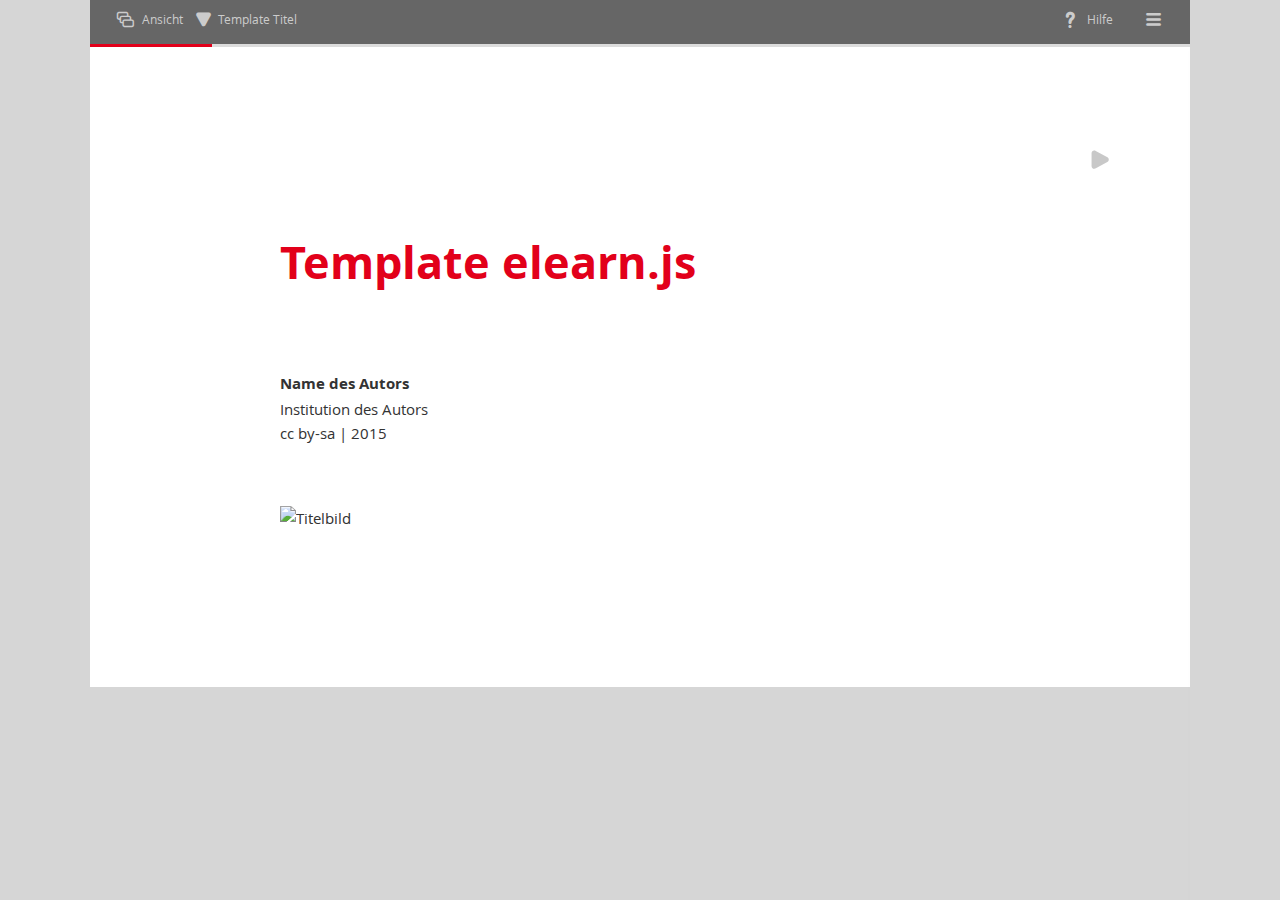
==== Template/index.html @ 365f7044 "ADD: persoenliche Notizen angefangen zu implementieren. TODOS" ====
<!DOCTYPE html>
<html>
	<head>
		<meta http-equiv="content-type" content="text/html; charset=utf-8">
		<meta name="keywords" content="Key, Words">
		<meta name="description" content="Hier Beschreibung einfügen">
		<meta name="author" content="Name Autor">
		<meta name="viewport" content="width=device-width, initial-scale=1.0, user-scalable=no">

		<link rel="stylesheet" type="text/css" href="assets/css/elearn.css">
		<link rel="stylesheet" type="text/css" href="assets/css/quiz.css">
		<link rel="stylesheet" type="text/css" href="assets/css/elearnvideo.css">

		<script type="text/javascript" src="assets/js/min.js"></script> <!-- von UHH verwendetes JQuery -->
		<script type="text/javascript" src="assets/js/elearn.js"></script> <!-- eLearn.js -->
		<script type="text/javascript" src="assets/js/quiz.js"></script> <!-- Quiz Script -->
		<script type="text/javascript" src="assets/js/elearnvideo.js"></script> <!-- Video Script -->

		<script>
		    window.onload = function() {

                // Erweiterungen hier einfügen

                // Ende der Erweiterungen

                /* Mögliche Erweiterungen

                Alle nachfolgenden Erweiterungen sind 'auskommentiert'.
                Das bedeutet, sie haben keine Funktion solange sie innerhalb
                des /* ... * / Blocks sind. (Abschluss ohne Leerzeichen zwischen * und /)
                Möchte man also etwas einbauen/nutzen, muss die jeilige Zeile
                außerhalb des Kommentarblocks stehen.
                Jeder Befehl endet mit einem ';'. Alles hinter den // ist
                ein weiterer erklärender Kommentar.


                eLearnJS.toggleAllSections(); // Zeigt alle Sections an
                eLearnJS.setNavigationTitle("Überschrift"); // Die Überschrift, wenn alle Sections sichtbar sind

                // Folgendes fügt einen zusätzlichen Knopf in der Navigationsleiste ein
                // Eine beispielhafte Verwendung ist in quiz-types.html zu finden.
                // Auf die quiz-types.html wird auch hier in der section "Quiz" verwiesen.
                eLearnJS.setBackButtonEnabled(true); // Zurück button im Header aktivieren
                eLearnJS.setBackButtonText("Übersicht"); // "Übersicht" als Text, statt "Zurück" für den Button

                // Beispiele für BackPages (Was geöffnet wird beim Back button):
                // Der erste Parameter entspricht dem jeweiligen Ziel
                // der zweite Parameter gibt die Art des Ziels an.
                // Bei "index" wird der erste Parameter als Index einer
                // Section erkannt. "name" wäre der Name einer Section.
                // "link" funktioniert wie ein href link eines <a>
                eLearnJS.setBackPage(2, "index"); // Die 3. section
                eLearnJS.setBackPage("Inhaltsverzeichnis", "name"); // Die section mit name="Inhaltsverzeichnis"
                eLearnJS.setBackPage("../", "link"); // Im Pfad einen Schritt zurück
                eLearnJS.setBackPage("http://google.de", "link"); // Google wird geöffnet

                eLearnJS.generalDirectionButtonsEnabled(false); // keine Nav. Buttons
                eLearnJS.setKeyNavigationEnabled(false); // keine Tastaturnavigation
                eLearnJS.generalProgressbarEnabled(false); // keine Fortschrittsleiste
                */
            }
        </script>

		<title>elearn.js Template</title>
	</head>
	<body>
	    <!-- #wrap muss bleiben, sonst funktioniert eLearn.js nicht -->
		<div id="wrap">
            <!-- Page Info -->
            <div class="lb-wrap" id="info">
                <div class="lightbox">
                    <div class="info-wrapper">
				        <!--Der inhalt der Info-Box kann frei mit html-Inhalt gefüllt werden. -->
			         	<h4>elearn.js Template</h4>
				        <p>
				            Prof. Dr. Name des Autors<br>
				            Universität Hamburg
				        <p>
				    </div>
			    </div>
            </div>

			<div class="page">

				<!--Hier den Markdown-Export einfügen-->

                <section name="Template Titel" class="hide-in-overview">
					<h1>Template elearn.js</h1>
					<p><strong>Name des Autors</strong><br>
					Institution des Autors<br>
					cc by-sa | 2015</p>
					<p><img src="assets/img/illu-concept.png" alt="Titelbild"></p>
				</section>

			    <section name="Inhaltsverzeichnis" class="hide-in-overview">
			        <h2>Inhaltsverzeichnis</h2>
					<!-- Zusatz class="kachel" ändert die Darstellung -->
                    <!-- Zusatz class="hide-read" verhindert die Anzeige gelesener Sections -->
			        <div id="content-overview" class="kachel">
			            <!--
			                Hier wird automatisch ein Inhaltsverzeichnis
			                eingefügt, wenn das div#content-overview vorhanden
			                ist.
			            -->
			        </div>
			    </section>

				<section name="Textebenen" desc="Beispielbeschreibung für einen kleinen Textblock. Sollte nicht zu lang sein.">
					<h2>Überschrift 2. Ordnung</h2>
					<blockquote>
						<p>Dies ist nur eine Template-Datei. Eine Erklärung und Dokumentation finden Sie im <a href="http://www.uni-hamburg.de">Whitepaper „Digitale Skripte“</a>.</p>
					</blockquote>
					<p>Lorem ipsum dolor sit amet, consetetur sadipscing elitr, sed diam nonumy eirmod tempor invidunt ut labore et dolore magna aliquyam erat, sed diam voluptua. At vero eos et accusam et justo duo dolores et ea rebum. Stet clita kasd gubergren, no sea takimata sanctus est Lorem ipsum dolor sit amet.</p>
					<h3>Überschrift dritter Ordung</h3>
					<p>Duis autem vel eum iriure dolor in hendrerit in vulputate velit esse molestie consequat, vel illum dolore eu feugiat nulla facilisis at vero eros et accumsan et iusto odio dignissim qui blandit praesent luptatum zzril delenit augue duis dolore te feugait nulla facilisi. Lorem ipsum dolor sit amet, consectetuer adipiscing elit, sed diam nonummy nibh euismod tincidunt ut laoreet dolore magna aliquam erat volutpat.</p>
					<h4>Und hier ist die vierte Ordnung</h4>
					<p>Lorem ipsum dolor sit amet, consetetur sadipscing elitr, sed diam nonumy eirmod tempor invidunt ut labore et dolore magna aliquyam erat, sed diam voluptua. At vero eos et accusam et justo duo dolores et ea rebum. Stet clita kasd gubergren, no sea takimata sanctus est Lorem ipsum dolor sit amet. Lorem ipsum dolor sit amet, consetetur sadipscing elitr, sed diam nonumy eirmod tempor invidunt ut labore et dolore magna aliquyam erat, sed diam voluptua. At vero eos et accusam et justo duo dolores et ea rebum. Stet clita kasd gubergren, no sea takimata sanctus est Lorem ipsum dolor sit amet.</p>
					<h5>Wenn man noch eine fünfte Ebene braucht</h5>
					<p>At vero eos et accusamus et iusto odio dignissimos ducimus qui blanditiis praesentium voluptatum deleniti atque corrupti quos dolores et quas molestias excepturi sint occaecati cupiditate non provident, similique sunt in culpa qui officia deserunt mollitia animi, id est laborum et dolorum fuga. Et harum quidem rerum facilis est et expedita distinctio.</p>

				</section><section name="Abbildungen">
					<h3>Bilder</h3>
					<p>Bilder können als einzelne Abbildungen oder als Galerien eingebunden werden. Für die Galerien wird das elearn.js benötigt. es bietet verschiedene Varianten. Das erste Beispiel zeigt eine Slideshow mit Vorschau und Loop-Funktion.</p>
					<div class="slider preview-nav loop" style="max-height: 500px">
						<ul class="img-gallery" id="x">
							<li><img src="assets/img/md-illu_1.png" alt="md-produktion" /><p>Markdown ist kinderleicht zu erlernen.</p></li>
							<li><img src="assets/img/md-illu_2.png" alt="Components" /><p>Zusammenspiel der Komponenten bei der Produktion von digitalen Skripten mit Markdown.</p>"</li>
							<li><img src="assets/img/md-illu_3.png" alt="Future" /><p>Die Zukunft von Markdown als Autorensprache.</p></li>
							<li><img src="assets/img/md-illu_4.png" alt="Media" /><p>Markdown kann viele verschiedene Medientypen in Html einfügen.</p></li>
							<li><img src="assets/img/md-illu_5.png" alt="Hello" /><p>Versuche auch mal, ein Markdown-Dokument zu erstellen. Ist gar nicht schwer!</p></li>
						</ul>
					</div>
					<p>Die Galerie kann mit oder ohne Vorschaubilder sowie mit oder ohne Loop genutzt werden. Hierzu existieren verschiedene Klassen, die dem Slider zugeordnet werden können. Das sieht folgendermaßen aus:</p>
					<ul>
						<li><code>&lt;div class=&quot;slider&quot;&gt;</code> ist ohne Vorschau und ohne Loop</li>
						<li><code>&lt;div class=&quot;slider preview-nav&quot;&gt;</code> ist mit Vorschaubildern und ohne Loop</li>
						<li><code>&lt;div class=&quot;slider preview-nav loop&quot;&gt;</code> ist mit Vorschaubildern und mit Loop</li>
					</ul>
					<p>Die Höhe der Gaalerie kann vorgegeben werden, damit der Content unter der Galerie nicht springt. Dies geht in Abhängigkeit des größten Bildes oder einer vorgegebenen maximalen Höhe. Dies wird durch die Klasse des umschließenden <code>ul</code>-Elements definiert.</p>
					<ul>
						<li><code>&lt;ul class=&quot;img-gallery&quot;&gt;</code> ist eine Galerie mit unterschiedlicher Bilderhöhe.</li>
						<li><code>&lt;ul class=&quot;img-gallery fixed-size&quot;&gt;</code> ist eine Galerie mit der Höhe des größten Bildes.</li>
						<li><code>&lt;ul class=&quot;img-gallery fixed-size&quot; style=&quot;max-height: 400px&quot;&gt;</code> ist eine Galerie mit der Höhe von 400px.</li>
					</ul>

				</section><section name="Medien">
					<h3>Medieneinbindung</h3>
					<p>Hier sollen vor allem Video und Audio-Einbindung demonstriert werden. At vero eos et accusamus et iusto odio dignissimos ducimus qui blanditiis praesentium voluptatum deleniti atque corrupti quos dolores et quas molestias excepturi sint occaecati cupiditate non provident, similique sunt in culpa qui officia deserunt mollitia animi, id est laborum et dolorum fuga. Et harum quidem rerum facilis est et expedita distinctio.</p>
					<h4>Videos als Asset</h4>
					<p>Hier wird ein Video eingebunden, welches sich direkt im Asset-Ordner des Skrips befindet. Diese Lösung ist nur für relativ kurze Videos empfehlenswert (max. fünf Minuten).
					Zusätzlich enthält das Video Anmerkungen, die unter dem Video angezeigt werden. Diese sind durch die Erweiterung video.js möglich.</p>

					<!-- Nachfolgendes Video mit Kommentaren nur mit dem video.js und zugehörigem video.css möglich -->
					<!-- Nutzer können selbst Notizen (Text) hinterlegen. Diese werden der Video-Src zugeordnet. Ändert man diese
						Sind die persönlichen Notizen zu dem Video weg (werden gelöscht wenn passendes Video nicht gefunden). -->
					<video preload="auto" controls="controls" class="allow_user_notes">
							<source src="assets/img/beispiel-video.mp4" type="video/mp4"></source>
							<source src="assets/img/beispiel-video.webm" type="video/webm"></source>
							Dein Browser unterstützt kein HTML5-Video. Um dir das Video dennoch ansehen zu können,
							folge einfach diesem <a href="assets/img/beispiel-video.mp4">Link</a>.
					</video>
					<div class="video_notes timestamps">
						<h4>Videoannotationen</h4>
						<div class="video_note" timefrom="0m01s" timeto="0m5s">
							Hier werden zusätzliche Informationen zu dem Videoabschnitt eingeblendet. Es scheint, als nehmen wir den nächsten Schritt.
							<img src="assets/img/md-illu_3.png" alt="future of md">
						</div>
						<div class="video_note" timefrom="0m14s">
							Das war 's eigentlich auch schon damit.
						</div>
						<div class="video_note" timefrom="0m5s" timeto="0m14s">
							Hallo! Hier nur ein kurzes Beispielvideo, um zu zeigen,
							wie man mit einem HTML-Video-Tag ein Video in ein Markdown
							Dokument einbinden kann.
						</div>
					</div>
					<h4>Videos von einem Streaming Server</h4>
					<p>Hier ist ein Video von eineme Streamin-Server als iFrame eingebunden.</p>
					<p>
						<video controls><source src='https://fms1.rrz.uni-hamburg.de/abo/00.000_MichaelHeinecke_2016-09-06_17-56.mp4' type='video/mp4'>Your browser does not support the video tag.</video>
					</p>
					<h4>Audio-Files</h4>
					<p>Da Audio-Dateien als mp3s in der Regel nicht so groß sind, dass ein Streaming-Server benötigt wird, können diese aus dem Assets-Ordner progressiv als Download eingebunden wrden. Hier ein Beispiel:</p>
					<audio preload="auto" controls="controls">
							<source src="assets/img/beispiel-audio.mp3" type="audio/mpeg"></source>
							Dein Browser unterstützt kein HTML5-Audio. Um dir das Audio-File dennoch anhören zu können, folge einfach diesem <a href="img/beispiel-audio.mp3">Link</a>.
					</audio>

				</section><section name="Mathematische Formeln">
					<h3>Mathematische Formeln</h3>
					<p>Ut wisi enim ad minim veniam, quis nostrud exerci tation ullamcorper suscipit lobortis nisl ut aliquip ex ea commodo consequat. Duis autem vel eum iriure dolor in hendrerit in vulputate velit esse molestie consequat, vel illum dolore eu feugiat nulla facilisis at vero eros et accumsan et iusto odio dignissim qui blandit praesent luptatum zzril delenit augue duis dolore te feugait nulla facilisi.</p>
					<h4>Formeldarstellung via MathJax</h4>
					<p>Nam liber tempor cum soluta nobis eleifend option congue nihil imperdiet doming id quod mazim placerat facer possim assum.</p>
					<p>\(M = \begin{bmatrix}
 						\frac{5}{6} &amp; \frac{1}{6} &amp; 0           \\[0.3em]
 						\frac{5}{6} &amp; 0           &amp; \frac{1}{6} \\[0.3em]
 						0           &amp; \frac{5}{6} &amp; \frac{1}{6}
					\end{bmatrix}
					\)</p>
					<p>Duis autem vel eum iriure dolor in hendrerit in vulputate velit esse molestie consequat, vel illum dolore eu feugiat nulla facilisis.   </p>
					<p>\(P\left(A=2\middle|\frac{A^2}{B}&gt;4\right)\)</p>
					<p>At vero eos et accusam et justo duo dolores et ea rebum. Stet clita kasd gubergren, no sea takimata sanctus est Lorem ipsum dolor sit amet. Lorem ipsum dolor sit amet, consetetur</p>

				</section><section name="Textblöcke">

					<h3>Textblöcke</h3>

					<h4>Informationen per Mouseover/Klick</h4>

					Bei solchen Blöcken werden zusätzliche
					<div class="hover-info">
						Informationen
						<div>Zusätzliche Informationen sind in den meisten Fällen
						Texte. Es könnten theoretisch aber auch Bilder eingefügt
						werden.
						</div>
					</div>
					angezeigt, wenn man mit der Maus hinüber geht oder bei Touch-Geräten
					darauf klickt. Dazu wird in einem <b>div.hover-info</b>
					zunächst der markierte Bereich angegeben. In einem zusätzlichen
					<b>div</b> direkt dahinter können darauf hin die weiterführenden
					Informationen angezeigt werden.

					<h4>Ausklappbare Bereiche</h4>

					<p>Der folgende Block ist mit einem Knopf aus- und einklappbar.</p>

					<div class="hideable" name="Übersetzung" show="Zeige" hide="Verberge">
						Hier steht ein Beispieltext.
					</div>

					<p>
						Das entscheidende hierbei sind die Attribute.<br>
						Dabei wird dem ganzen ein <b>name</b> gegeben, der in
						dem Knopf immer eingesetzt wird. Zustäzlich werden
						die Wörter für <b>show</b> und <b>hide</b> angegeben.
						So kann man hier auch bspw. andere Sprachen verwenden.
					</p>


					<h4>Multiboxes</h4>

					<p>
						Der folgende Block besteht aus mehreren Boxen, zwischen
						denen man wählen kann.
					</p>

					<div class="tabbed-box">
						<div class="tab" name="Deutsch">
							Dieser Block wird unter dem deutschen Tab angezeigt.
						</div>

						<div class="tab" name="English">
							This block will be visible when english is selected.
						</div>
					</div>

					<p>
						Hier wird ein umschließendes <b>div.tabbed-box</b> erstellt.
						Innerhalb dieses Blocks können dann beliebig viele
						<b>div.tab</b> erstellt werden, die jeweils einen <b>name</b>
						haben unter dem der Tab ausgewählt werden kann.
						Innerhalb eines jeden <b>div.tab</b> kann dann alles
						beliebig verändert werden.
					</p>

				</section><section name="Quiz">
					<!-- Nachfolgende Quiz-Elemente sind nur mit dem quiz.js und zugehörigem quiz.css möglich -->
					<h3>Quizfragen</h3>
					<p>Auf dieser Seite sind einige Quiz-Fragen Beispielhaft dargestellt.</p>
					<div class="question">
						<h4>Auf welcher Technologie basieren die digitalen Skripte? </h4> <!-- Fragentext -->
						<div class="answers">
							<label>Lösung: <input type="text" name="q"></label>
						</div>
						<div class="feedback correct">
							Deine Antwort ist richtig.
						</div>
						<div class="feedback incorrect">
							Leider nein, schaue Dir doch nochmal die Dokumentation an.
						</div>
							<a class="ans">4c4ad5fca2e7a3f74dbb1ced00381aa4</a>
							<a class="ans">2182a74bab7188d959e795d9301e87ff</a>
							<a class="ans">590fc197fe73db0aa2ec03687a372eea</a>
							<a class="ans">686155af75a60a0f6e9d80c1f7edd3e9</a>
							<a class="ans">fc35fdc70d5fc69d269883a822c7a53e</a>
							<a class="ans">65e232ed43477b2f5cb4413023548fce</a>
							<a class="ans">644e5bfeb12517406338d351c4375248</a>
					</div>
					<div class="question">
						<h4>Welche Unterordner werden in der Dateistruktur von digitalen Skripten erwartet?</h4>
						<div class="answers">
							<label><input type="checkbox" name="q" value="Frage2-1">assets</label>
							<label><input type="checkbox" name="q" value="Frage2-2">movies</label>
							<label><input type="checkbox" name="q" value="Frage2-3">img</label>
							<label><input type="checkbox" name="q" value="Frage2-4">css</label>
							<label><input type="checkbox" name="q" value="Frage2-5">lang</label>
						</div>
						<div class="feedback correct">
							Genau, diese Ordner werden auf jeden Fall benötigt. Sogar noch ein paar mehr.
						</div>
						<div class="feedback incorrect">
							Deine Antwort ist leider nicht ganz richtig. Entweder fehlt ein Ordner, oder du hast einen ausgewählt, der nicht benötigt wird.
						</div>
							<a class="ans">b5ceb729a1b347aa357790e1588c88b3</a>
							<a class="ans">1fd302a9c89fc92eead418857a7e5a07</a>
							<a class="ans">4fc364339b2127eb81c13ab986a27085</a>
					</div>
					<p>
                        Es existieren auch noch andere Fragetypen, diese sind in der Dokumentation vom quiz.js beschrieben.
                        Beispiele sind hier zu finden: <a href="../Extensions/quiz.js/index.html">Link</a>.
                    </p>

				</section><section name="Literatur">
					<h3>Literatur</h3>
					<div class="lit">
						<p>Adapt learning community. (o. J.). Abgerufen 11. September 2015, von <a href="https://community.adaptlearning.org">https://community.adaptlearning.org</a></p>
						<p>H5P – Create, share and reuse interactive HTML5 content in your browser. (o. J.). Abgerufen 11. September 2015, von <a href="https://h5p.org">https://h5p.org</a></p>
						<p>The Ultimate List of HTML5 eLearning Authoring Tools. (o. J.). Abgerufen von <a href="http://elearningindustry.com/the-ultimate-list-of-html5-elearning-authoring-tools">http://elearningindustry.com/the-ultimate-list-of-html5-elearning-authoring-tools</a></p>
						<p>Wenz, C. (2014). JavaScript: das umfassende Handbuch  (11. Aufl). Bonn: Galileo Press.</p>
						<p>Zillgens, C. (2013). Responsive Webdesign: reaktionsfähige Websites gestalten und umsetzen. München: Hanser.</p>
					</div>
            	</section>

            	<!--Ende des Einfüge-Bereichs-->

            	<!--MathJax-Einbindung für die Formeldarstellung-->
							<script type="text/x-mathjax-config">
		  					MathJax.Hub.Config({
		    				extensions: ["tex2jax.js"],
		    				jax: ["input/TeX", "output/HTML-CSS"],
		    				tex2jax: {
		      				inlineMath: [ ['$','$'], ["\\(","\\)"] ],
		      				displayMath: [ ['$$','$$'], ["\\[","\\]"] ],
		      				processEscapes: true
		    				},
		    				"HTML-CSS": { availableFonts: ["TeX"] }
		  				});
							</script>

	            <script type="text/javascript" src="https://cdn.mathjax.org/mathjax/latest/MathJax.js"></script>
            </div>
		</div>
	</body>
</html>
---- Template/assets/css/elearn.css ----
﻿/*
* CSS for eLearn.js
* Created by Michael Heinecke
* Improved by Arne Westphal
* eLearning-office MIN, Universität Hamburg
* v0.9.8 17/02/03 cc-by-sa
*/


/*Einbindung der benötigtren Schriften*/

@font-face {
    font-family: 'eLearn-Icons';
    font-style: normal;
    font-weight: normal;
    src: url('../font/eLearn-Icons.woff') format('woff');
}

@font-face {
    font-family: 'Open Sans';
    font-style: normal;
    font-weight: 400;
    src: url('../font/OpenSans-Regular-webfont.woff') format('woff');
}
@font-face {
    font-family: 'Open Sans';
    font-style: normal;
    font-weight: 700;
    src: url('../font/OpenSans-Bold-webfont.woff') format('woff');
}
@font-face {
    font-family: 'Open Sans';
    font-style: italic;
    font-weight: 400;
    src: url('../font/OpenSans-Italic-webfont.woff') format('woff');
}

/*Seitenaufbau*/

body {
    font-family: Open Sans, sans-serif;
    line-height:164%;
    background-color: rgb(214,214,214);
    font-size:93.75%;
    margin:0;
    margin:auto;
}

iframe, video {
    max-width: 100%;
}

.notransition {
    -webkit-transition: none !important;
    -moz-transition: none !important;
    -o-transition: none !important;
    transition: none !important;
}

#wrap {
    min-height:100%;
    vertical-align:center;
    max-width: 1100px;
    margin:0em auto 0em auto;
}

#navigation {
    position:fixed;
    vertical-align:center;
    width:1100px;
    max-width: 100%;
    margin:0em auto 0em auto;
    text-align:left;
    font-size:0.8em;
    color:rgb(204,204,204);
    z-index: 5;
}

#nav-bar {
    z-index:5;
    padding-top:0.6em;
    padding-bottom:0.6em;
    background-color:rgb(102,102,102);
    height: auto;
}

#nav-bar .btn {
    padding: 5px;
    margin-top: -5px;
}

#btnBack,#btnAll,#btnExpSym,#btnMenu, #btnHelpSym {
    color: rgb(204,204,204);
    font-size: 180%;
    display: inline-block;
}

#btnBackCon {
    display: none;
}

.back-enabled #btnBackCon {
    float: left;
    display: inline-block;
    overflow-y: auto;
    margin-left: 20px;
}

.back-enabled #btnBack {
    float: left;
    width: 22px;
    display:inline-block;
}

.back-enabled #btnBackText {
    margin-left: 5px;
    float: left;
}

#btnAllCon {
    float: left;
    display: inline-block;
    overflow-y: auto;
    margin-left: 20px;
}

.back-enabled #btnAllCon {
    margin-left: 0;
}

#btnAll {
    float: left;
    width: 22px;
    display:inline-block;
}

#btnAllText {
    margin-left: 5px;
    float: left;
}

#btnExp {
    position: relative;
    width: calc(100% - 100px - 142px - 5px);
    overflow:hidden;
    white-space:nowrap;
}

.back-enabled #btnExp {
    width: calc(100% - 200px - 142px - 5px);
}

#btnExp:before {
    content: " ";
    height: 100%;
    width: 10px;
    position: absolute;
    right: 0;
    background: -webkit-linear-gradient(right, #666666, rgba(102, 102, 102, 0)); /* For Safari 5.1 to 6.0 */
    background: -o-linear-gradient(right, #666666, rgba(102, 102, 102, 0)); /* For Opera 11.1 to 12.0 */
    background: -moz-linear-gradient(right, #666666, rgba(102, 102, 102, 0)); /* For Firefox 3.6 to 15 */
    background: linear-gradient(to left, #666666, rgba(102, 102, 102, 0)); /* Standard syntax */
}

#btnExpSym {
    position: absolute;
    left: 5px;
    width: 22px;
    display: inline-block;
}

#nav-title {
    margin-left: 25px;
    float:left;
}

#btnHelp {
    float: right;
    display: inline-block;
    overflow-y: auto;
    margin-right: 20px;
}

#btnHelpSym {
    float: left;
    width: 22px;
    display:inline-block;
}

#btnHelpText {
    margin-left: 5px;
    float: left;
}

#btnExp {
    float: left;
}

#btnMenu {
    margin-right:20px;
    width: 22px;
    float: right;
}

#btnBackCon:hover *, #btnAllCon:hover *, #btnExp:hover *, #btnMenu:hover,
#btnHelp:hover * {
    text-decoration: none;
    color: #fff;
}

.page {
    padding: 50px 17.272727% 96px 17.272727%;
    margin:0;
    background-color: #fff;
}

/*Absatzformate*/

p {
    color:rgb(51,51,51);
}
h1 {
    padding:3.5em 0em 1.2em 0em;
    font-size: 3em;
    font-weight: 700;
    line-height:110%;
    color:#e2001a;
}
h2 {
    padding:3.6em 0em 2.8em 0em;
    font-size:2em;
    line-height:130%;
    font-weight: 700;
    color:rgb(51,51,51);
}
h3 {
    font-size:1.6em;
    margin: 1.65em 0em 1.2em 0em;
}
h4 {
    font-size:1.4em;
    margin: 1.4em 0em 1.2em 0em;
    font-style:italic;
    font-weight:600;
}

h5 {
    font-size:1em;
    margin: 0em;
    font-weight:600;
}

img, audio{
    max-width:100%;
    margin:3em 0px 3em 0px;
}

.abbildung {
    margin: -3em 2em 3em 2em;
    font-size:0.8em;
    display:block;
}

hr {
    color:#b4b4b4;
    background-color:#b4b4b4;
}
blockquote {
    font-style:italic;
    color:#888;
    border-left:12px solid #888;
    padding-left:20px;
    line-height:130%;
    margin:2.6em 2em 2.2em 2em;
}

.lit {
    margin:1em;
    text-indent:-1em;
}

pre {
    background-color: #eee;
    padding:1.8em;
    overflow:auto;
    width:95%;
}

table {
    border-collapse: collapse;
    max-width: 100%;
}

table th {
    background-color: #b4b4b4;
    text-align:left;
    padding:0.4em;
}

table td{
    border-bottom:1px solid #b4b4b4;
    border-collapse: collapse;
    padding:0.4em;
}

a:link {
    color: #e2001a;
    text-decoration:none;
}
a:visited {
    color: #e2001a;
    text-decoration:none;
}

a:hover {
    text-decoration: underline;
}
a:active {
    text-decoration: underline;
}

/* --------------------------------------- CONTENT OVERVIEW ------------------------------------- */

#content-overview p {
    display: none;
}

#content-overview span {
    color: #e2001a;
    cursor: pointer;
}

#content-overview span:hover {
    text-decoration: underline;
}

.kachel ul {
  padding: 0;
  margin: 0;
  list-style: none;

  display: -webkit-box;
  display: -moz-box;
  display: -ms-flexbox;
  display: -webkit-flex;
  display: flex;

  flex-flow: row wrap;
  -webkit-flex-flow: row wrap;
  justify-content: flex-start;
}

.kachel ul li {
    position: relative;
    background: #e7e7e7;
    min-width: 150px;
    margin: 5px 5px;
    padding-bottom: 3px;
    text-align: left;
    font-weight: bold;
    cursor: pointer;
    word-wrap: break-word;
    flex-shrink: 0;
    flex-grow: 1;
}

.kachel ul li ul li {
    padding: 2px;
    border: 1px solid #cecece;
}

/*
.kachel ul li ul li ul li {
    border: #cecece;
}
*/

.kachel ul li > span, .kachel ul li > p {
    max-width: 150px;
}

.kachel ul li.wide > * {
    max-width: none;
}

.kachel .sectionRead {
    position: absolute;
    top: 0;
    right: 0;
    width: 30px;
    height: 30px;
}

.kachel .sectionRead.read .img {
    position: absolute;
    top: 3px;
    right: 3px;
    width: 12px;
    height: 12px;
    background: url('../img/haken.svg');
    background-size: 100% 100%;
}

.kachel .sectionRead:before{
    position: absolute;
    content: '';
    top: 0;
    right: 0;
    height: 0px;
    width: 0px;
    border: 15px solid transparent;
    border-top-color: #3c4c60;
    border-right-color: #3c4c60;
}

.kachel span.title {
    color: #666 !important;
    padding: 10px 35px 10px 20px;
    display: inline-block;
}

.kachel span.title:hover {
    text-decoration: none !important;
}

.kachel p {
    display: block !important;
    color: #666;
    font-weight: normal;
    text-align: left;
    line-height: 120%;
    font-size: 90%;
    margin: 0;
    padding: 10px 20px 15px;
}

.kachel ul li:hover {
    padding-bottom: 0;
    border-bottom: 3px solid #e2501a;
}



/* ------------------------------------------ TOOLTIPS ------------------------------------------ */

.tooltip {
    display: none;
    background: #dcdcdc;
    padding: 20px 15px 0;
    margin: 5px;
    min-width: 100px;
    min-height: 25px;
    left: calc((100% - 1100px) / 2);
    z-index: 100;
}

.tooltip.right {
    left: auto;
    right: calc((100% - 1100px) / 2);
}

.tooltip #cancel {
    position: relative;
    display: inline-block;
    top: -15px;
    right: -5px;
    margin: 0 0 0 20px;
    float: right;
    font-size: 22px;
    cursor: pointer;
}

.tooltip #next {
    padding: 10px 15px;
    width: auto;
    float: right;
    margin-right: -15px;
    margin-top: 15px;
    background: #444;
    color: #fff;
    border: 0;
}

.tooltip #next:hover {
    background: #666;
}

.tooltip.fixed {
    position: fixed;
}

.tooltip:after {
    bottom: 100%;
    left: 25px;
    border: solid transparent;
    content: " ";
    height: 0;
    width: 0;
    position: absolute;
    pointer-events: none;
    border-color: transparent transparent #dcdcdc;
    border-width: 10px;
    margin-left: -10px;
    margin-right: -10px;
}

.tooltip.right:after {
    left: auto;
    right: 25px;
}

/* --------------------------- Exakte Tooltips -------------------------------------- */

#tooltipArrowRight {
    position: fixed;
    top: 13em;
    right: calc((100% - 1100px) / 2 + 66px);
    margin: 0;
}

#tooltipArrowLeft {
    position: fixed;
    top: 13em;
    left: calc((100% - 1100px) / 2 + 66px);
    margin: 0;
}


/* ------------------------------------------ HIDEABLES ------------------------------------------ */

.hideable-container {
    margin: 1em 0px 1em;
    overflow: auto;
    width: 95%;
}

.hideable-container .hideable {
    margin-top: 5px;
    background-color: #eee;
    padding: 1.8em;
}


/* ------------------------------------------ TABBED BOXES ------------------------------------------ */

.tabs .tab-select {
    display: inline-block;
    padding: 5px 8px;
    color: #888;
    cursor: pointer;
    background-color: #eee;
    border-right: 1px solid #dcdcdc;
}

.tabs .tab-select:last-child {
    border-right: none;
}

.tabs .tab-select.act {
    background-color: #dcdcdc;
}

.tabbed-box {
    background-color: #dcdcdc;
    padding: 1.8em;
}

/* ------------------------------------------ THOVER INFO ------------------------------------------ */

.hover-info,
.hover-info .title,
.hover-info > div:last-child {
    display: inline;
}

.hover-info .title {
    background: #888;
    color: #fff;
    padding: 0 3px;
    cursor: pointer;
}

.hover-info .hover-info-block {
    position: absolute;
    background: #888;
    color: #fff;
    padding: 5px;
}

.hover-info .title .icon-info {
    margin-left: -5px;
    margin-right: -5px;
}

.hover-info > div:last-child:before {
    content: "(";
}

.hover-info > div:last-child:after {
    content: ")";
}

.hover-info div.hide {
    display: none;
}

.hover-info > div.hover-info-block:before,
.hover-info > div.hover-info-block:after {
    content: none;
}


/* ------------------------------------ Anderes ------------------------------------ */

.navbar {
    position:relative;
    text-align: left;
    margin-top:12px;
    margin-bottom:5px;
    background-color: rgb(240,240,240);
}

.section-overview {
    overflow-y: auto;
    display:none;
    position: fixed;
    width:1100px;
    max-width: 100%;
    height: 100%;
    background: rgba(0,0,0,0.5);
    z-index: 10;
}

.section-overview div {
    max-height: calc(80% - 45px);
}

.section-overview-element, .side-menu-element {
    width: calc(100% - 130px);
    color: rgb(140,140,140);
    background-color: rgb(240,240,240);
    text-align: left;
    padding: 5px 0 5px 130px;
}

.section-overview-element.sub {
    width: calc(100% - 150px);
    padding: 5px 0 5px 150px;
}

.section-overview-element.subsub {
    width: calc(100% - 170px);
    padding: 5px 0 5px 170px;
}


.section-overview-element.active {
    border-left: 3px solid #e2001a;
    background:rgb(220,220,220);
    padding: 5px 0 5px 127px;
}

.section-overview-element.active.sub {
    padding: 5px 0 5px 147px;
}

.section-overview-element.active.subsub {
    padding: 5px 0 5px 167px;
}

.section-overview-element:hover,  .side-menu-element:hover {
    background:rgb(220,220,220);
}

.touchScroll{
    height:100%;
    /* background-color: #dcdcdc; */
    position:fixed;
    top:0;
    z-index:10;
    color:#ffffff;
    /* border:1px solid #888888; */
}

.touchScroll div {
    box-shadow: 0 0 3px rgba(0,0,0,0.3);
    position:relative;
    top: calc(50% - 25px);
    margin: auto;
    background-color: #fff;
    border-radius: 50%;
    width: 50px;
    height: 50px;
}

.touchScroll div p{
    position: relative;
    top:11px;
    margin: 0;
    width: 50px;
    font-family: eLearn-icons;
    text-align:center;
    font-size:35px;
    color:#888;
}


.menu-wrap {
    pointer-events: none;
    fill:none;
    position:fixed;
    width:100%;
    max-width:1100px;
    height:100%;
    margin:auto;
    z-index:10;
    overflow-x:hidden;
}

.side-menu {
    pointer-events: all;
    height:100%;
    background-color: rgb(240,240,240);
    position:absolute;
    top:0;
    right:0;
    bottom:0;
    min-width: 200px;
    max-width: 40%;
    z-index:10;
    color:rgb(140,140,140);
    box-shadow: 0 0 10px rgba(0,0,0,0.4);
}

.side-menu-element {
    width: calc(100% - 35px);
    padding: 10px 15px 10px 20px;
    cursor: pointer;
    font-size:150%;
}

.side-menu table {
    width: 100%;
    table-layout:fixed;
}

.side-menu table td:nth-child(1) {
    width: 40px;
    text-align:center;
}

.side-menu table td:nth-child(2) {
    word-wrap: break-word;
}

#progressback {
    position:relative; height:3px; width:100%; background-color: #dcdcdc;
}

#progressbar {
    height: 100%; width:0%; background-color: #e2001a; position:relative;
}

button {
    margin: 0em;
    padding:0.5em 1em 0.5em 1.7em;
    border:1px solid rgb(240,240,240);
    background-color:rgb(240,240,240);
    color: rgb(140,140,140);
    text-align:left;
    width:50%;
}

button:hover, button:active {
    background:rgb(220,220,220);
    color: rgb(140,140,140);
    }

/*Diverses*/

.literatur p {
    margin-left:2em;
    text-indent:-2em;
}

.logo {
    width:12em;
    margin-left:2em
}
.license img{
    width:6em;
    margin-left:2em;
}

.btn {
    cursor: pointer;
}

.skip-arrows {
    position: fixed;
    width:1100px;
    max-width: 100%;
}

#btnNext:before {
    color:rgb(200,200,200);
    position:absolute;
    top:5em;
    right:6%;
}

#btnPrev:before {
    color:rgb(200,200,200);
    position:absolute;
    top:5em;
    left:6%;
}

/*Icons*/

.icon-font {
    font-family: eLearn-icons;
}

.icon-next:before{
    font-family: eLearn-icons;
    font-size:1.8em;
    content: "n";
}

.icon-back:before{
    font-family: eLearn-icons;
    font-size:1.8em;
    content: "b";
}

.icon-menue:before{
    font-family: eLearn-icons;
    font-size:1em;
    content: "m";
}

.icon-show:before{
    font-family: eLearn-icons;
    font-size:1em;
    content: "s";
}

.icon-expand:before{
    font-family: eLearn-icons;
    font-size:1em;
    content: "c";
}

.icon-print:before{
    font-family: eLearn-icons;
    font-size:1em;
    content: "p";
}

.icon-info:before{
    font-family: eLearn-icons;
    font-size:1em;
    content: "i";
}

.icon-question:before{
    font-family: eLearn-icons;
    font-size:1em;
    content: "q";
}

.icon-zoom:before{
    font-family: eLearn-icons;
    font-size:1em;
    content: "z";
}

.icon-right:before{
    font-family: eLearn-icons;
    font-size:1em;
    content: "r";
}

.icon-wrong:before{
    font-family: eLearn-icons;
    font-size:1em;
    content: "w";
}

.icon-share:before{
    font-family: eLearn-icons;
    font-size:1em;
    content: "a";
}

.icon-zip:before{
    font-family: eLearn-icons;
    font-size:1em;
    content: "x";
}

.icon-pdf:before{
    font-family: eLearn-icons;
    font-size:1em;
    content: "f";
}

.icon-epub:before{
    font-family: eLearn-icons;
    font-size:1em;
    content: "e";
}

.before-padding:before{
    padding: 10px;
}


.mirrorY {
  transform: scaleY(-1);
  -moz-transform: scaleY(-1);
  -webkit-transform: scaleY(-1);
  display: inline-block;
}

/*
QR Overlay
*/

#qr_overlay {
    display: none;
    position: fixed;
    max-width: 1100px;
    width: 100%;
    height: 100%;
    z-index: 10;
    background: rgba(0,0,0,0.5);
}

#qrcode {
    position: absolute;
    top: calc(50% - 128px);
    left: calc(50% - 128px);
    border: 5px solid #fff;
    background-color: #fff;
    line-height: 0;
}

/*Lightbox*/

.lb-wrap {
    display: none;
    position: fixed;
    width: 100%;
    max-width: 1100px;
    height: 100%;
    background: rgba(0,0,0,0.5);
    z-index: 10;
}

.lightbox {
    max-width: 80%;
    min-width: 50%;
    overflow-y: auto;
    margin: auto;
    background: #fff;
    max-height: calc(100% - 120px);
    margin-top: 60px;
    border: 1px solid #b4b4b4;
    -webkit-box-shadow: 0px 0px 25px 0px rgba(0,0,0,0.5);
    -moz-box-shadow: 0px 0px 25px 0px rgba(0,0,0,0.5);
    box-shadow: 0px 0px 25px 0px rgba(0,0,0,0.5);
}

#info .info-wrapper {
    padding: 10px 20px 10px;
}

#info .elearn-info {
    margin-top: 20px;
    font-size: 80%;
    background: #dcdcdc;
    padding: 10px 20px 10px;
}

#info .support {
    padding: 10px 20px 10px;
}

#info .support img {
    width: auto;
    float: right;
    margin: 0;
}


/* -------------------------- Bilder Galerie -------------------------- */

div.slider-con {
    position: relative;
    padding: 20px 60px 20px;
    background: #888;
    border-radius: 5px;
    margin: 1em 0 0;
}

div.preview-con {
    position: relative;
    padding: 10px 60px 10px;
    background: #444;
    border-radius: 0 0 5px 5px;
    margin: -5px 0 1em;
}

div.slider, div.slider-nav {
    overflow: hidden;
    position: relative;
    /*border: 3px solid #dcdcdc;
    border-radius: 5px; */
    background: #888;
}

div.slider-nav{
    margin:0;
    background: #444;
}

ul.img-gallery {
    margin: 0;
    padding: 0;
    display: block;
    transition-duration: 0.5s;
    transition-timing-function: ease-out;
}

ul.img-gallery:after {
    content: "\0020";
    display: block;
    clear: both;
    visibility: hidden;
    line-height: 0;
    height: 0;
}

ul.img-gallery p {
    display:none;
}

ul.img-gallery li {
    list-style: none;
    width: 100%;
    display: block;
    float: left;
    text-align: center;
    white-space: nowrap;
    margin-right: 2px;
}

ul.img-gallery li>*{
    position: relative;
    margin: auto;
    max-width: 100%;
    width: auto;
    vertical-align: middle;
}

div.slider-nav ul.img-gallery li {
    border-right: 5px solid #444;
    box-sizing: border-box;
    opacity: 0.5;
    overflow: hidden;
    cursor: pointer;
}

div.slider-nav ul.img-gallery li img {
    max-width: none;
}

div.slider-nav ul.img-gallery li:hover{
    opacity: 0.8;
}

div.slider-nav ul.img-gallery li.active{
    opacity: 1;
}

/* AUSKOMMENTIERT FÜR STATISCHE ANZEIGE -
- Wenn es eingeblendet werden soll muss jeweils statiscch opacity:0 und left/right: -15px*/
/*
div.slider-con:hover .slider-back, div.preview-con:hover .slider-back {
    left: 15px;
    opacity: 1;
}

div.slider-con:hover .slider-next, div.preview-con:hover .slider-next {
    right: 15px;
    opacity: 1;
}
*/
div.slider-con:hover .slider-zoom{
    right: 15px;
    opacity: 1;
}
/*
div.slider-con:hover .slider-back-area, div.preview-con:hover .slider-back-area,
    div.slider-con:hover .slider-next-area, div.preview-con:hover .slider-next-area, */
    div.slider-con:hover .slider-zoom-area {
    opacity: 1;
}

.slider-back, .slider-next, .slider-zoom {
    transition-duration: 0.25s;
    position: absolute;
    top: 50%;
    margin-top: -0.8em;
    color: rgba(255, 255, 255, 0.8);
}

.slider-back-area, .slider-next-area, .slider-zoom-area {
    opacity: 1;
    position:absolute;
    top:0;
    width: 60px;
    height:100%;
    transition-duration: 0.25s;
}


.slider-back-area:hover .slider-back, .slider-next-area:hover .slider-next,
    .slider-zoom-area:hover .slider-zoom{
    color: rgba(255, 255, 255, 1);
}


.slider-back {
    left: 15px;
    opacity: 1;
}

.slider-next {
    right: 15px;
    opacity: 1;
}

.slider-back-area {
    left: 0;
}

.slider-next-area {
    right: 0;
}

.slider-zoom {
    margin-top: -0.4em;
    right: -15px;
    opacity: 0;
    font-size: 180%;
}

.slider-zoom-area {
    right: 5px;
    width: 40px;
    height: 40px;
}

.helper {
    display: inline-block;
    height: 100%;
    vertical-align: middle;
}

.slider-description {
    display: none;
    position: relative;
    color: white;
    background: #888;
    margin: -5px 0 0;
    text-align: left;
    padding: 10px 60px 10px;
    border-radius: 0 0 5px 5px;
    border-bottom: 15px solid #888;
}

/* BIDLER LIGHTBOX */

.image-zoom-container {
    display:none;
}

.img-lightbox {
    position: absolute;
    width: 100%;
    height: 100%;
    z-index: 10;
    text-align: center;
    pointer-events: none;
    white-space: nowrap;
}

.img-lightbox * {
    pointer-events: all;
}

.img-lightbox img {
    position: relative;
    box-sizing: border-box;
    width: auto;
    max-width: calc(100% - 80px);
    max-height: calc(100% - 80px);
    margin: 40px 40px;
}

.lb-bg {
    position: fixed;
    top: 0;
    background: #000;
    opacity: 0.5;
    height: 200%;
    width: 200%;
    z-index: 9;
}

.img-lightbox .close {
    display: inline-block;
    color: rgba(255, 255, 255, 0.8);
    text-shadow: 1px 1px 1px rgba(0, 0, 0, 0.6);
    position: relative;
    text-align: center;
    z-index: 1;
    font-size: 150%;
}

.img-lightbox .close:hover {
    color: rgba(255, 255, 255, 1);
}


/*Media-Querys für Responsivität*/

@media screen and (max-width:1100px) {
    .tooltip {
        left: 0;
    }
    .tooltip.right {
        right: 0;
    }
    #tooltipArrowRight {
        right: 6%;
    }

    #tooltipArrowLeft {
        left: 6%;
    }
}

@media screen and (max-width:940px) {
    .page {
        padding: 45px 13% 68px 13%;
    }
    #navigation {
        font-size: 0.8em;
    }
    #btnNext:before, #tooltipArrowRight {
        right:4%;
    }

    #btnPrev:before, #tooltipArrowLeft {
        left:4%;
    }

    .side-menu {
        max-width: 50%;
    }
}

@media screen and (max-width:800px) {
    body {
        font-size: 87.5%;
    }
    #navigation {
        font-size: 0.8em;
    }
    .page {
        padding: 45px 8.5% 68px 8.5%;
    }
    h1 {
        padding:2.8em 0em 1em 0em;
        font-size: 2.6em;
    }
    h2 {
        padding:1.95em 0em 1.1em 0em;
        font-size:1.9em;
    }
    h3 {
        font-size:1.4em;
        margin: 1em 0em 0.8em 0em;
    }
    h4 {
        font-size:1.2em;
        margin: 1em 0em 0.8em 0em;
    }
    #btnNext:before, #tooltipArrowRight {
        right:1%;
    }
    #btnNext:before{
        top:6em;
    }

    #btnPrev:before, #tooltipArrowLeft {
        left:1%;
    }
    #btnPrev:before{
        top:6em;
    }

    #btnNext {
        font-size: 70%;
    }

    #btnPrev {
        font-size: 70%;
    }

    .side-menu {
        max-width: 65%;
    }
    div.slider:hover .slider-back, div.slider-nav:hover .slider-back {
        left: 10px;
        opacity: 1;
    }
    div.slider:hover .slider-next, div.slider-nav:hover .slider-next {
        right: 10px;
        opacity: 1;
    }
    .slider-back-area, .slider-next-area {
        width: 40px;
    }
    .img-lightbox img {
        margin: 40px 20px;
        max-width: calc(100% - 40px);
        max-height: calc(100% - 60px);
    }
    .section-overview-element {
        padding: 5px 0 5px 125px;
        width: calc(100% - 125px);
    }
    .section-overview-element.sub {
        padding: 5px 0 5px 145px;
        width: calc(100% - 145px);
    }
    .section-overview-element.subsub {
        padding: 5px 0 5px 165px;
        width: calc(100% - 165px);
    }

    .section-overview-element.active {
        padding: 5px 0 5px 122px;
    }
    .section-overview-element.active.sub {
        padding: 5px 0 5px 142px;
    }
    .section-overview-element.active.subsub {
        padding: 5px 0 5px 162px;
    }
}

@media screen and (max-width:440px) {
    body {
        font-size: 81.4%;
    }
    #navigation {
        font-size: 1em;
    }
    .page {
        padding: 45px 4% 30px 4%;
    }
    h1 {
        padding:3.4em 0em 1em 0em;
        font-size: 1.96em;
    }
    h2 {
        padding:1.95em 0em 1.1em 0em;
        font-size:1.6em;
    }
    h3 {
        font-size:1.36em;
        margin: 1em 0em 0.8em 0em;
    }
    h4 {
        font-size:1.2em;
        margin: 1em 0em 0.8em 0em;
    }

    #btnNext:before, #btnPrev:before, #tooltipArrowRight, #tooltipArrowLeft {
        display: none;
    }

    .side-menu {
        max-width: 85%;
    }
    div.slider:hover .slider-back, div.slider-nav:hover .slider-back {
        left: 4px;
        opacity: 1;
    }
    div.slider:hover .slider-next, div.slider-nav:hover .slider-next {
        right: 4px;
        opacity: 1;
    }
    .slider-back-area, .slider-next-area {
        width: 25px;
    }
    .img-lightbox img {
        margin: 20px 10px;
        max-width: calc(100% - 20px);
        max-height: calc(100% - 30px);
    }
    .section-overview-element {
        padding: 5px 0 5px 82px;
        width: calc(100% - 82px);
    }
    .section-overview-element.sub {
        padding: 5px 0 5px 92px;
        width: calc(100% - 92px);
    }
    .section-overview-element.subsub {
        padding: 5px 0 5px 102px;
        width: calc(100% - 102px);
    }

    .section-overview-element.active {
        padding: 5px 0 5px 79px;
    }
    .section-overview-element.active.sub {
        padding: 5px 0 5px 89px;
    }
    .section-overview-element.active.subsub {
        padding: 5px 0 5px 99px;
    }
    #btnBackText, #btnAllText, #btnHelpText {
        display:none;
    }
    #btnExp {
        width: calc(100% - 142px - 5px);
    }
    .back-enabled #btnExp {
        width: calc(100% - 180px - 5px);
    }
    #btnHelp {
        margin-right: 0;
    }
}


@media print {
    body {
        font-size:78%;
    }
    .page {
        padding: 45px 8.5% 68px 8.5%;
    }

    #navigation {
        display:none !important;
    }
    .skip-arrows {
        display: none !important;
    }
    h2 {
        page-break-before:always;
    }
    code {
        white-space:pre-wrap;
    }
}
---- Template/assets/css/quiz.css ----
/*
* Styles zum quiz.js v0.3.3 by Arne Westphal
* Ergänzend zum elearn.js v0.9.7
* eLearning Buero MIN-Fakultaet - Universitaet Hamburg
*/

.question, .q-ergebnis {
    border: 2px solid rgb(240,240,240);
    margin:30px 0 0;
    padding:0em 1em 1em 1.2em;
    overflow-y: auto;
    overflow-x: hidden;
}

.question h4 {
    font-family: TheSansUHH,sans-serif;
    font-size:120%;
    font-style: normal;
    font-weight: normal;
    background: rgb(240,240,240);
    margin: 0 -1em 1em;
    padding: 0.3em 1em 0.3em;
}

.question input[type="checkbox"],
.question input[type="radio"] {
    vertical-align: middle;
}

.question img {
    float:left;
    width: auto;
    max-width:100%;
    margin:1em 0em 1em 0em;
}

.question img.small {
    max-width: 50%;
}

.question .answers {
    padding:1em 0em 1em 0em;
    width: auto;
}

.question label {
    display:block;
    margin:0.5em 0 0.5em 2.2em;
    padding: 0.5em 3.8em 0.5em 1.6em;
}

.question label:hover {
    background-color: rgb(240,240,240);
}


.question label.right,
.question .object.right {
    background-color:rgb(240,255,240);
}

.question label.right:hover,
.question .object.right:hover {
    background-color: rgb(230,245,230);
}


.question label.wrong {
    background-color: rgb(255,240,240);
}

.question label.wrong:hover {
    background-color: rgb(245,230,230);
}


.question .right_icon:after {
    font-family: eLearn-icons;
    font-size: 1.75em;
    content: "r";
    padding-left: 5px;
    vertical-align: middle;
    color: #888;
}

.question .wrong_icon:after {
    font-family: eLearn-icons;
    font-size:1.75em;
    content: "w";
    padding-left: 5px;
    vertical-align: middle;
    color: #888;
}

.question .right.right_icon:after,
.question .wrong.right_icon:after {
    color: #007900;
}
.question .right.wrong_icon:after,
.question .wrong.wrong_icon:after {
    color: #790000;
}

/* -------------------------------- Image Selection -------------------------------- */

.question label.img_radio{
    border: 5px solid transparent;
    display: inline-block;
    overflow-y: auto;
    float: left;
    padding: 0;
}

.question label.img_radio:hover {
    background: 0;
}

.question label.img_radio input{
    display:none;
}

.question label.img_radio img{
    border: 5px solid transparent;
    padding: 0;
    margin:3px;
    max-width: calc(100% - 6px);
}

.question label.img_radio:hover img {
    border: 5px solid #dcdcdc;
}

.question label.img_radio input:checked + img {
    border: 5px solid #CAE8F0;
}

.question label.img_radio.right, .question label.img_radio.wrong {
    background: 0;
}

.question label.img_radio.right {
    border: 5px solid rgb(200,255,200);
}

.question label.img_radio.wrong {
    border: 5px solid rgb(255,200,200);
}



.question .feedback, .q-ergebnis .feedback {
    word-break: break-word;
    margin:1.5em 1.9em 2em 2.2em;
    padding:0em 1.6em 0em 1.6em;
    border-left: 1.2em solid rgb(200,200,200);
    width: calc(100% - 8.5em);
    float:left;
}

.question .ans {
    display:none;
}

.q-ergebnis h2{
    text-align: center;
    width: 100%;
}



/* BEREITS BEANTWORTETE FRAGE */
.question .answered_hint {
    float: right;
    opacity: 0.5;
    font-size: 80%;
    margin-top: -1em;
    padding-bottom: 0.5em;
    padding-left: 0.5em;
}

/* -------------------------------- CHOICE -------------------------------- */

.question[qtype="choice"] label.right_icon:after,
.question[qtype="choice"] label.wrong_icon:after {
    content: none;
}

.question[qtype="choice"] label.right_icon:before {
    font-family: eLearn-icons;
    font-size: 1.75em;
    content: "r";
    padding-left: 5px;
    vertical-align: middle;
    color: #888;
}

.question[qtype="choice"] label.wrong_icon:before {
    font-family: eLearn-icons;
    font-size:1.75em;
    content: "w";
    padding-left: 5px;
    vertical-align: middle;
    color: #888;
}

/* .question[qtype="choice"] label.right.right_icon:before, */
.question[qtype="choice"] label.wrong.right_icon:before {
    color: #790000;
}
/* .question[qtype="choice"] label.right.wrong_icon:before, */
.question[qtype="choice"] label.wrong.wrong_icon:before {
    color: #790000;
}


/* -------------------------------- FREE TEXT -------------------------------- */

.question .answers textarea {
    display: block;
    width: 100%;
}

.question.answered .answers textarea {
    opacity: 0.6;
    background: #eeeeee;
}


/* -------------------------------- FILL BLANK -------------------------------- */

.question[qtype="fill_blank"] label,
.question[qtype="fill_blank_choice"] label {
    display: inline-block;
    margin: 0;
    padding: 0;
}


/* ------------------------------- ERROR TEXT -------------------------------- */

.question[qtype="error_text"] button.error_button {
    width: auto;
    padding: 3px;
    font-size: 100%;
}

.question[qtype="error_text"] button.error_button.act {
    text-decoration: line-through;
    text-decoration-color: #f00;
}

.question[qtype="error_text"] .underline button.error_button.act {
    text-decoration: underline;
    text-decoration-color: #000;
}

.question[qtype="error_text"] label {
    display: inline-block;
    margin: 0;
    padding: 0;
}

/* ----------------------------- CLASSIFICATION ------------------------------ */

.question[qtype="classification"] .answers .object,
.question[qtype="order"] .answers .object {
    display: inline-block;
    border: 2px solid #dcdcdc;
    overflow-y: auto;
    cursor: move;
    padding: 5px;

    text-align: center;

    min-width: 100px;
    min-height: 50px;
}

.question[qtype="classification"] .answers .object:hover,
.question[qtype="order"] .answers .object:hover {
    border-color: #888;
}

.question[qtype="classification"] .answers .object.emph,
.question[qtype="order"] .answers .object.emph {
    background: #ddddff;
    border: 2px dashed #b4b4b4;
}

.question[qtype="classification"] .answers .object.draggedover,
.question[qtype="order"] .answers .object.draggedover {
    background: #ccccee;
    border: 2px dashed #888;
}

/* Kein Drop auf Objekte innerhalb der Blöcke */
.question[qtype="classification"] .answers .object *,
.question[qtype="order"] .answers .object * {
    pointer-events: none;
}

.question[qtype="classification"] .answers .object.used *,
.question[qtype="order"] .answers .object.used * {
    opacity: 0.4;
}

.question[qtype="classification"] .answers .object.blocked,
.question[qtype="order"] .answers .object.blocked {
    opacity: 0.8;
    background: #dcdcdc;
}


/* ORDER */

.question[qtype="order"] .answers .object,
.question[qtype="order"] .answers .destination {
    float: left;
    margin: 3px;
}

.question[qtype="order"] .answers.fill .object {
    width: 95%;
}

.question[qtype="order"] .answers .destination {
    display: none;
}

.question[qtype="order"] .answers .destination.vis {
    display: inline-block;
    border: 2px dashed #b4b4b4;
    min-height: 50px;
    min-width: 20px;
    background: #ddddff;
}

.question[qtype="order"] .answers .destination.vis.draggedover {
    background: #ccccee;
    border: 2px dashed #888;
}


/* ----------------------------- MATRIX CHOICE ------------------------------ */

.question[qtype="matrix_choice"] .answers .matrix {

}

.question[qtype="matrix_choice"] .answers .matrix label {
    display: inline-block;
    margin: 0;
    padding: 0;
}

.question[qtype="matrix_choice"] .answers .matrix td,
.question[qtype="matrix_choice"] .answers .matrix th {
    padding: 5px;
    text-align: center;
    border: 1px solid #888;
}


.question[qtype="matrix_choice"] label.right_icon:after,
.question[qtype="matrix_choice"] label.wrong_icon:after {
    content: none;
}

.question[qtype="matrix_choice"] label.right_icon:before {
    font-family: eLearn-icons;
    font-size: 1.75em;
    content: "r";
    padding-left: 5px;
    vertical-align: middle;
    color: #888;
}

.question[qtype="matrix_choice"] label.wrong_icon:before {
    font-family: eLearn-icons;
    font-size:1.75em;
    content: "w";
    padding-left: 5px;
    vertical-align: middle;
    color: #888;
}

/* .question[qtype="matrix_choice"] label.right.right_icon:before, */
.question[qtype="matrix_choice"] label.wrong.right_icon:before {
    color: #790000;
}
/* .question[qtype="matrix_choice"] label.right.wrong_icon:before, */
.question[qtype="matrix_choice"] label.wrong.wrong_icon:before {
    color: #790000;
}

/* ----------------------------- HOTSPOT ------------------------------ */

.question[qtype="hotspot"] .answers .hotspot_image {
    display: inline-block;
    position: relative;
    overflow-y: auto;
    max-width: 100%;
}

.question[qtype="hotspot"] .answers .hotspot_image img {
    margin: 0;
}

/*
.question[qtype="hotspot"] .answers .hotspot_image * {
    pointer-events: none;
}
*/

.question[qtype="hotspot"] .answers .hotspot_image .hotspot {
    display:none;
    position: absolute;

    /*
    width is calculated in quiz.js
    */

    border: 1px solid white;
    border-radius: 50%;

    background: rgb(0,0,255);
    background: rgba(0,0,255,0.3);
}

.question[qtype="hotspot"] .answers .hotspot_image:hover .hotspot {
    display: block;
}

.question[qtype="hotspot"] .answers .hotspot_image .hotspot:hover {
    background: rgb(0,0,200);
    background: rgba(0,0,255,0.6);
}

.question[qtype="hotspot"] .answers .hotspot_image .hotspot.act {
    display: block !important;
    background: rgb(255,0,0);
    background: rgba(255,0,0,0.3);
}

.question[qtype="hotspot"] .answers .hotspot_image .hotspot.act:hover {
    background: rgb(200,0,0);
    background: rgba(255,0,0,0.6);
}

.question[qtype="hotspot"] .answers .hotspot_image .hotspot.blocked {
    display: block !important;
    background: rgb(150,150,150);
    background: rgba(100,100,100,0.3);
}

.question[qtype="hotspot"] .answers .hotspot_image .hotspot.blocked:hover {
    background: rgb(100,100,100);
    background: rgba(100,100,100,0.6);
}

.question[qtype="hotspot"] .answers .hotspot_image .hotspot .descr {
    display: none;
    /* visibility in quiz.js */
    position: absolute;
    background: #fff;
    border: 1px solid #dcdcdc;
    padding: 3px;
    z-index: 10;
}

.question[qtype="hotspot"] .answers .hotspot_image .hotspot .descr .cor {
    color: #0a0;
}
.question[qtype="hotspot"] .answers .hotspot_image .hotspot .descr .inc {
    color: #a00;
    text-decoration: line-through;
}


/* ----------------------------- PETRI-NETZ ------------------------------ */

.question[qtype="petri"] .petri_aufgabe {
    position: relative;
    overflow-y: auto;
    display: inline-block;
    max-width: 100%;
}

.question[qtype="petri"] .petri_image {
    position: relative;
    display: inline-block;
    max-width: 90%;
}

.question[qtype="petri"] .petri_image img {
    margin: 0;
}

.question[qtype="petri"] .petri_image .place {
    position: absolute;
    background: #dcdcdc;
    background: rgba(220,220,220, 0.6);
    width: 25px;
    height: 25px;
    margin-left: -10px;
    margin-top: -10px;
    border-radius: 50%;
}

.question[qtype="petri"] .petri_image .place:hover {
    background: #b4b4b4;
    background: rgba(150,150,150, 0.6);
}

.question[qtype="petri"] .petri_image .place.act {
    background: #b4b4b4;
    background: rgb(0,0,255);
    background: rgba(0,0,255,0.5);
}

.question[qtype="petri"] .petri_image .place.blocked {
    display: none;
}

.question[qtype="petri"] .place.right:after,
.question[qtype="petri"] .place.wrong:after {
    padding-left: 100%;
}

/* ----------------------------- ZEICHNEN ------------------------------ */

.question[qtype="drawing"] .drawing_canvas_container {
    display: inline-block;
    position: relative;
    overflow-y: auto;
    border: 1px solid #888;
    cursor: crosshair;
}

.question[qtype="drawing"] .drawing_canvas_container img {
    margin: 0;
}

.question[qtype="drawing"] .drawing_canvas_container img.correct {
    display: none;
}

.question[qtype="drawing"].answered .drawing_canvas_container img.correct {
    display: block;
}

.question[qtype="drawing"].answered .drawing_canvas_container img.background {
    display: none;
}

.question[qtype="drawing"] .drawing_canvas_container canvas {
    position: absolute;
    top: 0;
    bottom: 0;
    left: 0;
    right: 0;
    width: 100%;
    height: 100%;
}

.question[qtype="drawing"] .drawing_canvas_container canvas.drawing_canvas {
    display: none;
}

.question[qtype="drawing"] .drawing_canvas_container canvas.drawing_canvas.act,
.question[qtype="drawing"] .drawing_canvas_container canvas#imageTemp {
    display: block;
}


/*Media-Querys für Responsivität*/



@media screen and (max-width:800px) {
    .question label{
        margin:0.5em 1em 0.5em 1.2em;
    }
    .question .feedback, .q-ergebnis .feedback {
        margin:1.5em 1em 2em 1.2em;
        width: calc(100% - 6.6em);
    }
}

@media screen and (max-width:440px) {
    .question label{
        margin:0.5em 0.5em 0.5em 0.5em;
    }
    .question .feedback, .q-ergebnis .feedback {
        margin:1.5em 0.5em 2em 0.5em;
        width: calc(100% - 5.4em);
    }
}

@media screen and (max-width:350px) {
    .question label{
        margin:0.5em 0.3em 0.5em 0.3em;
    }
    .question .feedback, .q-ergebnis .feedback {
        margin:1.5em 0.3em 2em 0.3em;
        width: calc(100% - 5em);
    }
}

@media print {
  body {
      font-size:78%;
  }
  .page {
      padding: 45px 8.5% 68px 8.5%;
  }

  #navigation {
    font-size: 1em;
      display:none;
  }
  h2 {page-break-before:always;}
}
---- Template/assets/css/elearnvideo.css ----
/*
* Styles zum video.js v0.1 by Arne Westphal
* Ergänzend zum elearn.js v0.9.8
* eLearning Buero MIN-Fakultaet - Universitaet Hamburg
*/


@font-face {
    font-family: 'eLearn-Video';
    font-style: normal;
    font-weight: normal;
    src: url('../font/eLearn-Video.woff') format('woff');
}

.video-container {
    display: inline-block;
}

.elearnjs-video {
    max-width:100%;
    margin:3em 0px 3em 0px;
    -webkit-user-select: none;  /* Chrome all / Safari all */
    -moz-user-select: none;     /* Firefox all */
    -ms-user-select: none;      /* IE 10+ */
    user-select: none;          /* Likely future */
}

/* Apple player hide */

.elearnjs-video *::-webkit-media-controls {
    display: none !important;
    -webkit-appearance: none;
}

.elearnjs-video *::-webkit-media-controls-enclosure {
    display: none !important;
    -webkit-appearance: none;
}

.elearnjs-video *::-webkit-media-controls-panel {
    display: none !important;
    -webkit-appearance: none;
}

/* Old shadow dom for play button */

.elearnjs-video *::--webkit-media-controls-play-button {
    display: none !important;
    -webkit-appearance: none;
}

/* New shadow dom for play button */

.elearnjs-video *::-webkit-media-controls-start-playback-button {
    display: none !important;
    -webkit-appearance: none;
}


.elearnjs-video {
    position: relative;
    cursor: none;
    line-height: 0;
    outline: none;
    overflow: hidden;
    min-height: 125px;
    min-width: 220px;

    -webkit-touch-callout: none;
    -webkit-user-select: none;
    -khtml-user-select: none;
    -moz-user-select: none;
    -ms-user-select: none;
    user-select: none;
}

.elearnjs-video.full {
    position: absolute;
    top:0;
    bottom:0;
    left:0;
    right:0;
    width:100%;
    height:100%;
    margin:0;
    padding: 0;
    background: #000;
}
.elearnjs-video.full video {
    position: fixed;
    right: 0;
    bottom: 0;
    min-width: 100%;
    min-height: 100%;
    width: auto;
    height: auto;
    z-index: -100;
    background: #000;
}

.elearnjs-video > * {
    max-width: 100%;
}

.elearnjs-video.hovered {
    cursor: pointer;
}

.elearnjs-video .controls {
    opacity: 0;
    pointer-events: none;
    position: absolute;
    bottom: 0;
    left: 0;
    right: 0;
    height:100px;
    transition: opacity 0.2s ease-out;

    background: #222222;
    background: -moz-linear-gradient(top, rgba(0,0,0,0) 0%, rgba(0,0,0,0.05) 25%, rgba(0,0,0,0.2) 50%, rgba(0,0,0,0.32) 63%, rgba(0,0,0,0.44) 75%, rgba(0,0,0,0.62) 88%, rgba(0,0,0,0.7) 94%, rgba(0,0,0,0.75) 97%, rgba(0,0,0,0.8) 100%);
    background: -webkit-gradient(left top, left bottom, color-stop(0%, rgba(0,0,0,0)), color-stop(25%, rgba(0,0,0,0.05)), color-stop(50%, rgba(0,0,0,0.2)), color-stop(63%, rgba(0,0,0,0.32)), color-stop(75%, rgba(0,0,0,0.44)), color-stop(88%, rgba(0,0,0,0.62)), color-stop(94%, rgba(0,0,0,0.7)), color-stop(97%, rgba(0,0,0,0.75)), color-stop(100%, rgba(0,0,0,0.8)));
    background: -webkit-linear-gradient(top, rgba(0,0,0,0) 0%, rgba(0,0,0,0.05) 25%, rgba(0,0,0,0.2) 50%, rgba(0,0,0,0.32) 63%, rgba(0,0,0,0.44) 75%, rgba(0,0,0,0.62) 88%, rgba(0,0,0,0.7) 94%, rgba(0,0,0,0.75) 97%, rgba(0,0,0,0.8) 100%);
    background: -o-linear-gradient(top, rgba(0,0,0,0) 0%, rgba(0,0,0,0.05) 25%, rgba(0,0,0,0.2) 50%, rgba(0,0,0,0.32) 63%, rgba(0,0,0,0.44) 75%, rgba(0,0,0,0.62) 88%, rgba(0,0,0,0.7) 94%, rgba(0,0,0,0.75) 97%, rgba(0,0,0,0.8) 100%);
    background: -ms-linear-gradient(top, rgba(0,0,0,0) 0%, rgba(0,0,0,0.05) 25%, rgba(0,0,0,0.2) 50%, rgba(0,0,0,0.32) 63%, rgba(0,0,0,0.44) 75%, rgba(0,0,0,0.62) 88%, rgba(0,0,0,0.7) 94%, rgba(0,0,0,0.75) 97%, rgba(0,0,0,0.8) 100%);
    background: linear-gradient(to bottom, rgba(0,0,0,0) 0%, rgba(0,0,0,0.05) 25%, rgba(0,0,0,0.2) 50%, rgba(0,0,0,0.32) 63%, rgba(0,0,0,0.44) 75%, rgba(0,0,0,0.62) 88%, rgba(0,0,0,0.7) 94%, rgba(0,0,0,0.75) 97%, rgba(0,0,0,0.8) 100%);
    filter: progid:DXImageTransform.Microsoft.gradient( startColorstr='#000000', endColorstr='#000000', GradientType=0 );
}

.elearnjs-video.hovered .controls {
    pointer-events: auto;
    opacity: 1;
}

.elearnjs-video .controls .bottom-row > * {
    display: flex;
    flex: none;
    height: 24px;
    line-height: 24px;
}

.elearnjs-video .controls .bottom-row {
    display: flex;
    position: absolute;
    bottom: 0;
    left: 0;
    right: 0;
    padding: 8px;
    max-width: 100%;
    cursor: default;
}

/* PROGRESSBAR */

.elearnjs-video .controls .video-progress-con {
    display: flex;
    flex-grow: 1;
    position: relative;
    cursor: pointer;
    vertical-align: bottom;
    margin: 5px 5px;
    max-width:100%;
}


.elearnjs-video .controls .video-progress {
    position: absolute;
    top: 10px; /* (24Height - 4Height) / 2 */
    width: 100%;
    height: 4px;
    transition: 0.1s ease-out;
    background: #888;
    background: rgba(200, 200, 200, 0.5);
}

.elearnjs-video .controls .video-progress-con:hover .video-progress {
    height: 6px;
    top: 9px; /* (24Height - 8Height) / 2 */
}


.elearnjs-video .controls .video-progress-con .video-progress-bar,
.elearnjs-video .controls .video-progress-con .video-progress-loaded,
.elearnjs-video .controls .video-progress-con .video-progress-hover {
    position: absolute;
    top:0;
    bottom: 0;
    left: 0;
}

.elearnjs-video .controls .video-progress-con .video-progress-bar
{
    background: #e2001a;
    background: rgba(226, 0, 26, 0.95);
    -webkit-transition: 0.25s linear;
    -moz-transition: 0.25s linear;
    -o-transition: 0.25s linear;
    transition: 0.25s linear;
}

.elearnjs-video .controls .video-progress-pointer {
    position: absolute;
    cursor: pointer;
    pointer-events: none;
    top: 7px;
    left: 0;
    height: 10px;
    width: 10px;
    margin-left: -5px;
    border-radius: 50%;
    background: #e2001a;
    background: rgba(226, 0, 26, 0.95);
    -webkit-transition: 0.25s linear;
    -moz-transition: 0.25s linear;
    -o-transition: 0.25s linear;
    transition: 0.25s linear;
}

.elearnjs-video .controls .video-progress-con .video-progress-loaded {
    background: #b4b4b4;
    background: rgba(200, 200, 200, 0.3);
}

.elearnjs-video .controls .video-progress-con .video-progress-hover {
    background: #888;
    background: rgba(200, 200, 200, 0.2);
}


.elearnjs-video .progress-hover-time {
    position: absolute;
    bottom: 40px;
    font-size: 12px;
    line-height: 12px;
    padding: 3px 5px;
    background: #222222;
    color: white;
    border-radius: 3px;
}


/* TEXT AND ICONS IN CONTROLS */

.elearnjs-video .controls .icon, .elearnjs-video .controls .text {
    margin: 5px;
    color: white;
    line-height: 24px;
    padding: 0 3px;
}

.elearnjs-video .icon {
    font-family: eLearn-video;
    text-align: center;
    color: white;
    font-size: 13pt;
    line-height: 100%;
}

.elearnjs-video .icon:before {
    width: 100%;
    line-height: 24px;
}

.elearnjs-video .icon:hover {
    color: #e2001a;
}

.elearnjs-video .controls .icon {
    width: 24px;
    height: 24px;
    cursor: pointer;
    vertical-align: bottom;
}

.elearnjs-video .controls .text {
    cursor: default;
    text-align: center;
}

/* PLAY PAUSE */
.elearnjs-video .controls .icon.playpause.playing:before {
    content: '\e903';
}
.elearnjs-video .controls .icon.playpause.paused:before {
    content: '\e905';
}

/* FULLSCREEN */
.elearnjs-video .controls .icon.fullscreen:before {
    content: '\e902';
}
.elearnjs-video.full .controls .icon.fullscreen:before {
    content: '\e901';
}

/* SOUND */
.elearnjs-video .controls .volume {
    position: relative;
    width: 34px;
    height: 34px;
    cursor: pointer;
    vertical-align: bottom;
    background: transparent;
    background-size: 100% 200%;
    background-image: linear-gradient(to bottom, transparent 50%, #444 50%);
    transition: background-position 0.085s linear;
}

.elearnjs-video .controls .volume .icon.mute:before {
    content: '\e906';
}
.elearnjs-video .controls .volume .icon.low:before {
    content: '\e907';
}
.elearnjs-video .controls .volume .icon.medium:before {
    content: '\e908';
}
.elearnjs-video .controls .volume .icon.high:before {
    content: '\e909';
}


.elearnjs-video .controls .volume.hovered {
    background: #444;
    background-image: linear-gradient(to bottom, transparent 50%, #444 50%);
    transition: background-position 0s linear; /* on way in no transition */
    background-position: 0 100%;
}

.elearnjs-video .controls .volume .volume-con {
    display: none;
    position: absolute;
    box-sizing: border-box;
    bottom: 34px;
    left: 0;
    padding: 10px;
    background: #444;
}

.elearnjs-video .controls .volume.hovered .volume-con {
    display: block;
}

.elearnjs-video .controls .volume .volume-con .volume-wrap {
    position: relative;
    width: 14px;
}

.elearnjs-video .controls .volume .volume-con .volume-bar {
    position: absolute;
    left: 5px;
    width: 4px;
    background: #888;
    background: rgba(200, 200, 200, 0.5);
}

.elearnjs-video .controls .volume .volume-con .volume-wrap,
.elearnjs-video .controls .volume .volume-con .volume-bar {
    transition: 0.115s linear;
}

.elearnjs-video .controls .volume .volume-con .volume-wrap,
.elearnjs-video .controls .volume .volume-con .volume-bar {
    height: 0;
}

.elearnjs-video .controls .volume.controlopen .volume-con .volume-wrap,
.elearnjs-video .controls .volume.controlopen .volume-con .volume-bar {
    height: 60px;
}

.elearnjs-video .controls .volume .volume-con .volume-control {
    position: absolute;
    top: 0;
    width: 100%;
    height: 3px;
    margin-top: -1.5px;
    background: #e2001a;
}

/* Error*/

.elearnjs-video .error-con {
    position: absolute;
    top: 0;
    left: 0;
    bottom: 0;
    right: 0;
    z-index:4;
    background: #444;
    color: white;
    cursor: default;
}

.elearnjs-video .error-con>span {
    position: absolute;
    display: block;
    width: 100%;
    height: 60px;
    top: 50%;
    margin-top: -30px;
    text-align: center;
    line-height: 20px;
}

/* PLAY OVERLAY (before starting) + MOBILE*/

.elearnjs-video .play-overlay,
.elearnjs-video .mobile-overlay {
    position: absolute;
    top: 0;
    bottom: 0;
    left: 0;
    right: 0;
    background: none;
    background: rgba(0,0,0,0.2);
}

.elearnjs-video .play-overlay + .controls {
    display: none;
}

.elearnjs-video .play-overlay .play,
.elearnjs-video .mobile-overlay .playpause {
    position: absolute;
    top: 50%;
    left: 50%;
    width: 80px;
    height: 80px;
    margin-top: -40px;
    margin-left: -40px;
    z-index: 3;
}

.elearnjs-video .mobile-overlay {
    display: none;
}

.elearnjs-video.mobile .mobile-overlay {
    display: block;
    opacity: 0;
    pointer-events: none;
    transition: opacity 0.2s ease-out;
}

.elearnjs-video.mobile.hovered .mobile-overlay {
    opacity: 1;
    pointer-events: auto;
}

.elearnjs-video.mobile .controls .playpause {
    display: none;
}

.elearnjs-video.mobile .mobile-overlay .icon,
.elearnjs-video .play-overlay .play {
    font-size: 48pt;
    color: white;
    line-height: 80px;
    text-shadow: 0px 0px 15px rgba(0, 0, 0, 1);
}

.elearnjs-video.mobile .mobile-overlay .icon:hover,
.elearnjs-video .play-overlay .play:hover {
    font-size: 50pt;
}

.elearnjs-video .mobile-overlay .icon.playpause.playing:before {
    content: '\e904';
}
.elearnjs-video .mobile-overlay .icon.playpause.paused:before,
.elearnjs-video .play-overlay .play:before {
    content: '\e900';
}

/* ------------------------- VIDEO NOTES ------------------------- */

.video-container.noted_video .elearnjs-video,
.video-container.allow_user_notes .elearnjs-video {
    margin-bottom: 0;
}

.video_notes {
    display: none;
    background: #888;
    padding: 10px;
    border-radius: 0 0 5px 5px;
    color: white;
    margin-bottom: 3em;
}

.video-container.noted_video .video_notes,
.video-container.allow_user_notes .video_notes {
    display: block;
}

.video-container.noted_video .video_notes span.video_note_timestamp,
.video-container.allow_user_notes .video_notes span.video_note_timestamp {
    font-weight: bold;
    margin-right: 0.5em;
}

.video_notes .video_note.backup {
    display: none;
}

.elearnjs-video .controls .video-progress-con .video-progress-note {
    position: absolute;
    top:8px; /* centered to .video-progress which is top:10px and height 4px */
    bottom: 0;
    left: 0;
    width: 4px;
    height: 8px;
    background: #F7EF00;
    background: rgba(247, 239, 0, 0.9);
    pointer-events: none;
}


/* USER NOTES */

.video-container .video_notes .note_add_container {
    display: none;
    margin-bottom: 5px;
}

.video-container .video_notes .note_add_container textarea {
    width: 100% !important;
    height: 80px;
    box-sizing: border-box;
    font-family: Open Sans, sans-serif;
}


/* ---------------------------------------------------------------------- */

.loading-overlay {
    display: none;
    position: absolute;
    top: 0;
    bottom: 0;
    left: 0;
    right: 0;
    background: none;
    background: rgba(0,0,0,0.2);
}

.loading-overlay .loading-con {
    position: absolute;
    top: 50%;
    left: 50%;
    width: 40px;
    height: 40px;
    margin-top: -20px;
    margin-left: -20px;
}

.loading-animation {
    position: relative;
    display: inline-block;
    width: 40px;
    height: 40px;
    animation: spin 2s infinite linear;
}

.loading-animation>.background {
    position: absolute;
    top: 0;
    bottom: 0;
    left: 0;
    right: 0;
    border: 3px solid #888;
    border-radius: 50%;
    box-shadow: 0 0 10px rgba(0, 0, 0, 0.50), inset 0 0 10px rgba(0, 0, 0, 0.50);
}

.loading-animation>.inner {
    position: absolute;
    top: 0;
    bottom: 0;
    left: 0;
    right: 0;
    clip: rect(0px, 40px, 40px, 20px);
}

.loading-animation>.inner.skip {
    transform: rotate(180deg);
}

.loading-animation>.inner>.light {
    position: absolute;
    top: 0;
    bottom: 0;
    left: 0;
    right: 0;
    border-radius: 50%;
    border: 3px solid #fff;
    clip: rect(0px, 40px, 40px, 20px);
    animation: spin 2.5s infinite linear;
}

/* ------------------------ SUPPRESS OLAT PLAYER --------------------------- */
.mejs-video {
    background: none !important;
    width: auto !important;
    height: auto !important;
}
.mejs-video .mejs-mediaelement {
    position: relative !important;
    top: auto !important;
    left: auto !important;
    right: auto !important;
    bottom: auto !important;
}

.mejs-video .mejs-mediaelement video {
    pointer-events: none !important;
}

.mejs-video .mejs-layers, .mejs-video .mejs-controls {
    display: none !important;
}

.mejs-video:not(.mejs-long-video) .video-progress-con {
    pointer-events: none !important;
}


@keyframes spin {
  0% {
    transform: rotate(0deg);
  }
  100% {
    transform: rotate(360deg);
  }
}

@media screen and (max-width:800px) {
    /* VIDEOS */
    .elearnjs-video .controls {
        padding: 5px;
    }
}
@media screen and (max-width:440px) {
    /* VIDEOS */
    .elearnjs-video .controls {
        padding: 3px;
    }
    .elearnjs-video.mobile .mobile-overlay .icon,
    .elearnjs-video .play-overlay .play {
        font-size: 36pt;
    }
    .elearnjs-video.mobile .mobile-overlay .icon:hover,
    .elearnjs-video .play-overlay .play:hover {
        font-size: 38pt;
    }
}
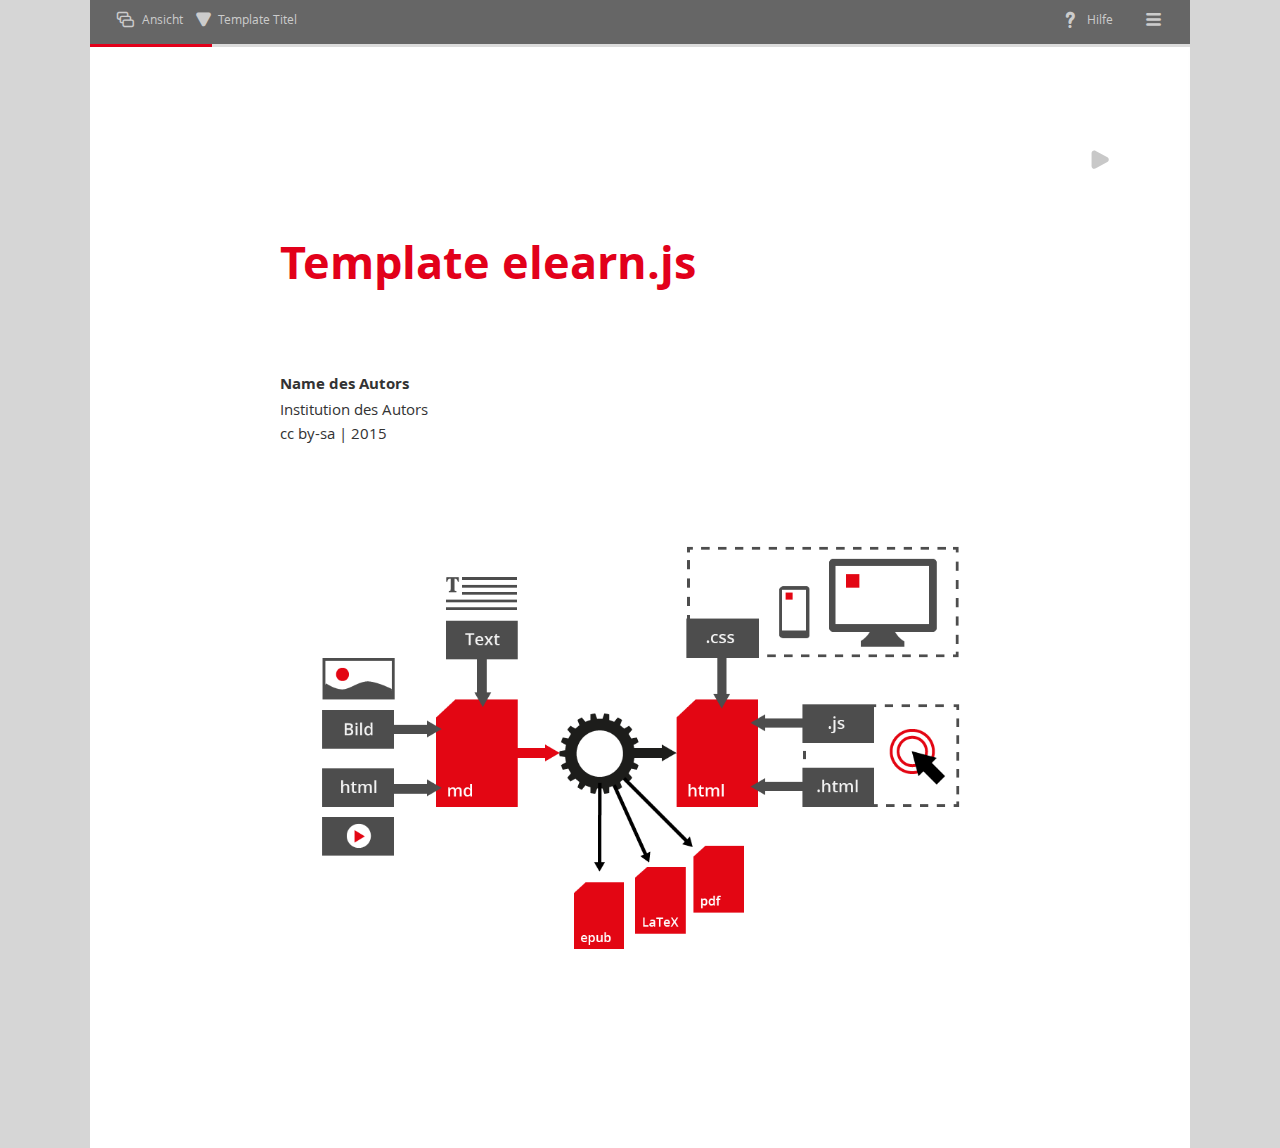
==== commit 6582737d: "UPDATE: Final Versionupdate -> 0.9.9" ====
--- a/Template/index.html
+++ b/Template/index.html
@@ -89,7 +89,7 @@
 					<p><strong>Name des Autors</strong><br>
 					Institution des Autors<br>
 					cc by-sa | 2015</p>
-					<p><img src="assets/img/illu-concept.png" alt="Titelbild"></p>
+					<p><img src="assets/img/template-media/illu-concept.png" alt="Titelbild"></p>
 				</section>
 
 			    <section name="Inhaltsverzeichnis" class="hide-in-overview">
@@ -108,7 +108,7 @@
 				<section name="Textebenen" desc="Beispielbeschreibung für einen kleinen Textblock. Sollte nicht zu lang sein.">
 					<h2>Überschrift 2. Ordnung</h2>
 					<blockquote>
-						<p>Dies ist nur eine Template-Datei. Eine Erklärung und Dokumentation finden Sie im <a href="http://www.uni-hamburg.de">Whitepaper „Digitale Skripte“</a>.</p>
+						<p>Dies ist nur eine Template-Datei. Eine Erklärung und Dokumentation finden Sie im <a href="http://www.sumo.uni-hamburg.de/DigitaleSkripte/">Whitepaper „Digitale Skripte“</a>.</p>
 					</blockquote>
 					<p>Lorem ipsum dolor sit amet, consetetur sadipscing elitr, sed diam nonumy eirmod tempor invidunt ut labore et dolore magna aliquyam erat, sed diam voluptua. At vero eos et accusam et justo duo dolores et ea rebum. Stet clita kasd gubergren, no sea takimata sanctus est Lorem ipsum dolor sit amet.</p>
 					<h3>Überschrift dritter Ordung</h3>
@@ -123,11 +123,11 @@
 					<p>Bilder können als einzelne Abbildungen oder als Galerien eingebunden werden. Für die Galerien wird das elearn.js benötigt. es bietet verschiedene Varianten. Das erste Beispiel zeigt eine Slideshow mit Vorschau und Loop-Funktion.</p>
 					<div class="slider preview-nav loop" style="max-height: 500px">
 						<ul class="img-gallery" id="x">
-							<li><img src="assets/img/md-illu_1.png" alt="md-produktion" /><p>Markdown ist kinderleicht zu erlernen.</p></li>
-							<li><img src="assets/img/md-illu_2.png" alt="Components" /><p>Zusammenspiel der Komponenten bei der Produktion von digitalen Skripten mit Markdown.</p>"</li>
-							<li><img src="assets/img/md-illu_3.png" alt="Future" /><p>Die Zukunft von Markdown als Autorensprache.</p></li>
-							<li><img src="assets/img/md-illu_4.png" alt="Media" /><p>Markdown kann viele verschiedene Medientypen in Html einfügen.</p></li>
-							<li><img src="assets/img/md-illu_5.png" alt="Hello" /><p>Versuche auch mal, ein Markdown-Dokument zu erstellen. Ist gar nicht schwer!</p></li>
+							<li><img src="assets/img/template-media/md-illu_1.png" alt="md-produktion" /><p>Markdown ist kinderleicht zu erlernen.</p></li>
+							<li><img src="assets/img/template-media/md-illu_2.png" alt="Components" /><p>Zusammenspiel der Komponenten bei der Produktion von digitalen Skripten mit Markdown.</p>"</li>
+							<li><img src="assets/img/template-media/md-illu_3.png" alt="Future" /><p>Die Zukunft von Markdown als Autorensprache.</p></li>
+							<li><img src="assets/img/template-media/md-illu_4.png" alt="Media" /><p>Markdown kann viele verschiedene Medientypen in Html einfügen.</p></li>
+							<li><img src="assets/img/template-media/md-illu_5.png" alt="Hello" /><p>Versuche auch mal, ein Markdown-Dokument zu erstellen. Ist gar nicht schwer!</p></li>
 						</ul>
 					</div>
 					<p>Die Galerie kann mit oder ohne Vorschaubilder sowie mit oder ohne Loop genutzt werden. Hierzu existieren verschiedene Klassen, die dem Slider zugeordnet werden können. Das sieht folgendermaßen aus:</p>
@@ -154,16 +154,16 @@
 					<!-- Nutzer können selbst Notizen (Text) hinterlegen. Diese werden der Video-Src zugeordnet. Ändert man diese
 						Sind die persönlichen Notizen zu dem Video weg (werden gelöscht wenn passendes Video nicht gefunden). -->
 					<video preload="auto" controls="controls" class="allow_user_notes">
-							<source src="assets/img/beispiel-video.mp4" type="video/mp4"></source>
-							<source src="assets/img/beispiel-video.webm" type="video/webm"></source>
+							<source src="assets/img/template-media/beispiel-video.mp4" type="video/mp4"></source>
+							<source src="assets/img/template-media/beispiel-video.webm" type="video/webm"></source>
 							Dein Browser unterstützt kein HTML5-Video. Um dir das Video dennoch ansehen zu können,
-							folge einfach diesem <a href="assets/img/beispiel-video.mp4">Link</a>.
+							folge einfach diesem <a href="assets/img/template-media/beispiel-video.mp4">Link</a>.
 					</video>
 					<div class="video_notes timestamps">
 						<h4>Videoannotationen</h4>
 						<div class="video_note" timefrom="0m01s" timeto="0m5s">
 							Hier werden zusätzliche Informationen zu dem Videoabschnitt eingeblendet. Es scheint, als nehmen wir den nächsten Schritt.
-							<img src="assets/img/md-illu_3.png" alt="future of md">
+							<img src="assets/img/template-media/md-illu_3.png" alt="future of md">
 						</div>
 						<div class="video_note" timefrom="0m14s">
 							Das war 's eigentlich auch schon damit.
@@ -175,14 +175,14 @@
 						</div>
 					</div>
 					<h4>Videos von einem Streaming Server</h4>
-					<p>Hier ist ein Video von eineme Streamin-Server als iFrame eingebunden.</p>
+					<p>Hier ist ein Video von einem Streaming-Server eingebunden.</p>
 					<p>
 						<video controls><source src='https://fms1.rrz.uni-hamburg.de/abo/00.000_MichaelHeinecke_2016-09-06_17-56.mp4' type='video/mp4'>Your browser does not support the video tag.</video>
 					</p>
 					<h4>Audio-Files</h4>
 					<p>Da Audio-Dateien als mp3s in der Regel nicht so groß sind, dass ein Streaming-Server benötigt wird, können diese aus dem Assets-Ordner progressiv als Download eingebunden wrden. Hier ein Beispiel:</p>
 					<audio preload="auto" controls="controls">
-							<source src="assets/img/beispiel-audio.mp3" type="audio/mpeg"></source>
+							<source src="assets/img/template-media/beispiel-audio.mp3" type="audio/mpeg"></source>
 							Dein Browser unterstützt kein HTML5-Audio. Um dir das Audio-File dennoch anhören zu können, folge einfach diesem <a href="img/beispiel-audio.mp3">Link</a>.
 					</audio>
 
--- a/Template/assets/css/elearnvideo.css
+++ b/Template/assets/css/elearnvideo.css
@@ -1,6 +1,6 @@
 /*
-* Styles zum video.js v0.1 by Arne Westphal
-* Ergänzend zum elearn.js v0.9.8
+* Styles zum video.js v0.2 by Arne Westphal
+* Ergänzend zum elearn.js v0.9.9
 * eLearning Buero MIN-Fakultaet - Universitaet Hamburg
 */
 
@@ -14,6 +14,7 @@
 
 .video-container {
     display: inline-block;
+    max-width: 100%;
 }
 
 .elearnjs-video {
@@ -65,6 +66,7 @@
     overflow: hidden;
     min-height: 125px;
     min-width: 220px;
+    background: #000;
 
     -webkit-touch-callout: none;
     -webkit-user-select: none;
@@ -72,6 +74,11 @@
     -moz-user-select: none;
     -ms-user-select: none;
     user-select: none;
+}
+
+.elearnjs-video video {
+    display: block;
+    margin: auto;
 }
 
 .elearnjs-video.full {
@@ -90,10 +97,8 @@
     position: fixed;
     right: 0;
     bottom: 0;
-    min-width: 100%;
-    min-height: 100%;
-    width: auto;
-    height: auto;
+    width: 100%;
+    height: 100%;
     z-index: -100;
     background: #000;
 }
@@ -479,27 +484,95 @@
     margin-bottom: 0;
 }
 
-.video_notes {
+.video_notes_wrapper {
     display: none;
+    max-width: 100%;
     background: #888;
-    padding: 10px;
+    padding: 1.8em;
     border-radius: 0 0 5px 5px;
     color: white;
     margin-bottom: 3em;
-}
-
-.video-container.noted_video .video_notes,
-.video-container.allow_user_notes .video_notes {
+    box-sizing: border-box;
+}
+
+.video_notes_wrapper table th {
+    background: #555;
+}
+
+.video_notes_wrapper textarea,
+.video_notes_wrapper input[type="text"] {
+    border: 1px solid rgb(169, 169, 169);
+    background: #666;
+    color: white;
+}
+
+.video_notes_wrapper ::-webkit-input-placeholder { /* WebKit, Blink, Edge */
+    color:    #b4b4b4;
+}
+.video_notes_wrapper :-moz-placeholder { /* Mozilla Firefox 4 to 18 */
+   color:    #b4b4b4;
+   opacity:  1;
+}
+.video_notes_wrapper ::-moz-placeholder { /* Mozilla Firefox 19+ */
+   color:    #b4b4b4;
+   opacity:  1;
+}
+.video_notes_wrapper :-ms-input-placeholder { /* Internet Explorer 10-11 */
+   color:    #b4b4b4;
+}
+.video_notes_wrapper ::-ms-input-placeholder { /* Microsoft Edge */
+   color:    #b4b4b4;
+}
+
+.video_notes_wrapper.tabbed-container {
+    padding: 0;
+}
+
+.video_notes_wrapper .tabs {
+    background-color: #666;
+}
+
+.video_notes_wrapper .tab-select {
+    color: #fff;
+    border-right: 1px solid #888888;
+    background: 0;
+}
+
+.video_notes_wrapper .tab-select.act {
+    background: #888;
+}
+
+.video_notes_wrapper .tabbed-box {
+    background: none;
+}
+
+.video-container.noted_video .video_notes_wrapper,
+.video-container.allow_user_notes .video_notes_wrapper {
     display: block;
 }
 
-.video-container.noted_video .video_notes span.video_note_timestamp,
-.video-container.allow_user_notes .video_notes span.video_note_timestamp {
+.video-container.noted_video .video_notes_wrapper span.video_note_timestamp,
+.video-container.allow_user_notes .video_notes_wrapper span.video_note_timestamp {
     font-weight: bold;
     margin-right: 0.5em;
 }
 
-.video_notes .video_note.backup {
+.video_notes_wrapper .video_note {
+    padding: 0.2em 0.5em;
+    margin: 4px 0;
+    background: #666;
+    border-radius: 3px;
+    word-break: break-word;
+}
+
+
+
+.video_notes_wrapper .video_note textarea,
+.video_notes_wrapper .video_note input[type="text"] {
+    background: #555;
+}
+
+.video_notes_wrapper .video_note.backup {
     display: none;
 }
 
@@ -511,25 +584,129 @@
     width: 4px;
     height: 8px;
     background: #F7EF00;
-    background: rgba(247, 239, 0, 0.9);
     pointer-events: none;
 }
 
+.elearnjs-video .controls .video-progress-con .video-progress-note.user-progress-note {
+    background: rgba(16, 167, 255, 0.9);
+}
+
+.show_all_notes {
+    float: right;
+}
 
 /* USER NOTES */
 
-.video-container .video_notes .note_add_container {
+.video-container .video_notes_wrapper .note_add_container {
     display: none;
     margin-bottom: 5px;
 }
 
-.video-container .video_notes .note_add_container textarea {
+
+.video-container .note_add_container .user_note_from,
+.video-container .note_add_container .user_note_to {
+    font-family: Open Sans, sans-serif;
+    margin-right: 5px;
+    margin-bottom: 5px;
+    padding: 2px;
+}
+
+
+.video-container .note_add_container textarea {
     width: 100% !important;
     height: 80px;
     box-sizing: border-box;
     font-family: Open Sans, sans-serif;
 }
 
+.video-container .toggle_note_add {
+    margin-top: 2em;
+}
+
+.video-container .user_note_menu_wrap {
+    float: right;
+    width: 22px;
+    margin-left: 10px;
+    opacity: 0.7;
+    cursor: pointer;
+    text-align: center;
+    font-family: eLearn-icons;
+}
+
+.video-container .user_note_menu_wrap:hover {
+    opacity: 1;
+}
+
+.video-container .user_note_menu {
+    font-size: 140%;
+    transform: scale(0.15, 1);
+}
+
+.user_note_dropdown {
+    font-size: 12px;
+    position: absolute;
+    top: -27px;
+    border: 1px solid #b4b4b4;
+    border-radius: 3px;
+    background-color: white;
+    padding: 4px;
+    z-index: 5;
+}
+
+.user_note_dropdown.top {
+    top: 0px;
+}
+
+.user_note_dropdown:before {
+    content: "";
+    position: absolute;
+    bottom: 8px;
+    right: -8px;
+    border-style: solid;
+    border-width: 7px 0 7px 7px;
+    border-color: transparent #b4b4b4;
+    display: block;
+    width: 0;
+    z-index: 1;
+}
+
+.user_note_dropdown:after {
+    content: "";
+    position: absolute;
+    bottom: 8px;
+    right: -7px;
+    border-style: solid;
+    border-width: 7px 0 7px 7px;
+    border-color: transparent #ffffff;
+    display: block;
+    width: 0;
+    z-index: 1;
+}
+
+.user_note_dropdown.top:before,
+.user_note_dropdown.top:after{
+    top: 4px;
+    bottom: auto;
+}
+
+.user_note_dropdown > .dropdown_element {
+    border-radius: 2px;
+    padding: 4px 4px 4px;
+    background: white;
+    color: #484848;
+    cursor: pointer;
+    line-height: 120%;
+}
+
+.user_note_dropdown >.dropdown_element:hover {
+    background: #888;
+    color: white;
+}
+
+
+.user_note_import_filechoser {
+    display: none;
+}
 
 /* ---------------------------------------------------------------------- */
 
@@ -596,6 +773,92 @@
     border: 3px solid #fff;
     clip: rect(0px, 40px, 40px, 20px);
     animation: spin 2.5s infinite linear;
+}
+
+/* ------------------------ QUIZ.js Style --------------------------- */
+.video_notes_wrapper .question, .video_note .q-ergebnis {
+    border: 2px solid #888;
+}
+
+.video_notes_wrapper .question.answered .answers textarea {
+    background: #444;
+}
+
+.video_notes_wrapper .question h4 {
+    background: #888;
+}
+
+.video_note button.quizButton {
+    border:1px solid #888;
+    background-color:#888;
+    color: white;
+}
+
+.video_notes_wrapper .question label:hover {
+    background-color: #888;
+}
+
+.video_notes_wrapper .question label.right,
+.video_notes_wrapper .question .object.right {
+    background-color: #6a756a;
+}
+
+.video_notes_wrapper .question label.right:hover,
+.video_notes_wrapper .question .object.right:hover {
+    background-color: #5e755e;
+}
+
+
+.video_notes_wrapper .question label.wrong {
+    background-color: #756a6a;
+}
+
+.video_notes_wrapper .question label.wrong:hover {
+    background-color: #755e5e;
+}
+
+.video_notes_wrapper .question .right.right_icon:after,
+.video_notes_wrapper .question .wrong.right_icon:after {
+    color: #38b738;
+}
+
+.video_notes_wrapper .question[qtype="choice"] label.right_icon:before,
+.video_notes_wrapper .question[qtype="choice"] label.wrong_icon:before,
+.video_notes_wrapper .question[qtype="matrix_choice"] label.right_icon:before,
+.video_notes_wrapper .question[qtype="matrix_choice"] label.wrong_icon:before {
+    color: #b4b4b4;
+}
+
+/* .question[qtype="choice"] label.right.right_icon:before, */
+.video_notes_wrapper .question[qtype="choice"] label.wrong.right_icon:before,
+.video_notes_wrapper .question[qtype="matrix_choice"] label.wrong.right_icon:before {
+    color: #790000;
+}
+/* .question[qtype="choice"] label.right.wrong_icon:before, */
+.video_notes_wrapper .question[qtype="choice"] label.wrong.wrong_icon:before
+.video_notes_wrapper .question[qtype="matrix_choice"] label.wrong.wrong_icon:before, {
+    color: #790000;
+}
+
+.video_notes_wrapper .question label.img_radio:hover img {
+    border: 5px solid #666;
+}
+
+.video_notes_wrapper .question label.img_radio input:checked + img {
+    border: 5px solid #5ba8bd
+}
+
+.video_notes_wrapper .question label.img_radio.right {
+    border: 5px solid #6ea277;
+}
+
+.video_notes_wrapper .question label.img_radio.wrong {
+    border: 5px solid #a26e6e;
+}
+
+.video_notes_wrapper .question[qtype="classification"] .answers .object.blocked,
+.video_notes_wrapper .question[qtype="order"] .answers .object.blocked {
+    background: #555;
 }
 
 /* ------------------------ SUPPRESS OLAT PLAYER --------------------------- */
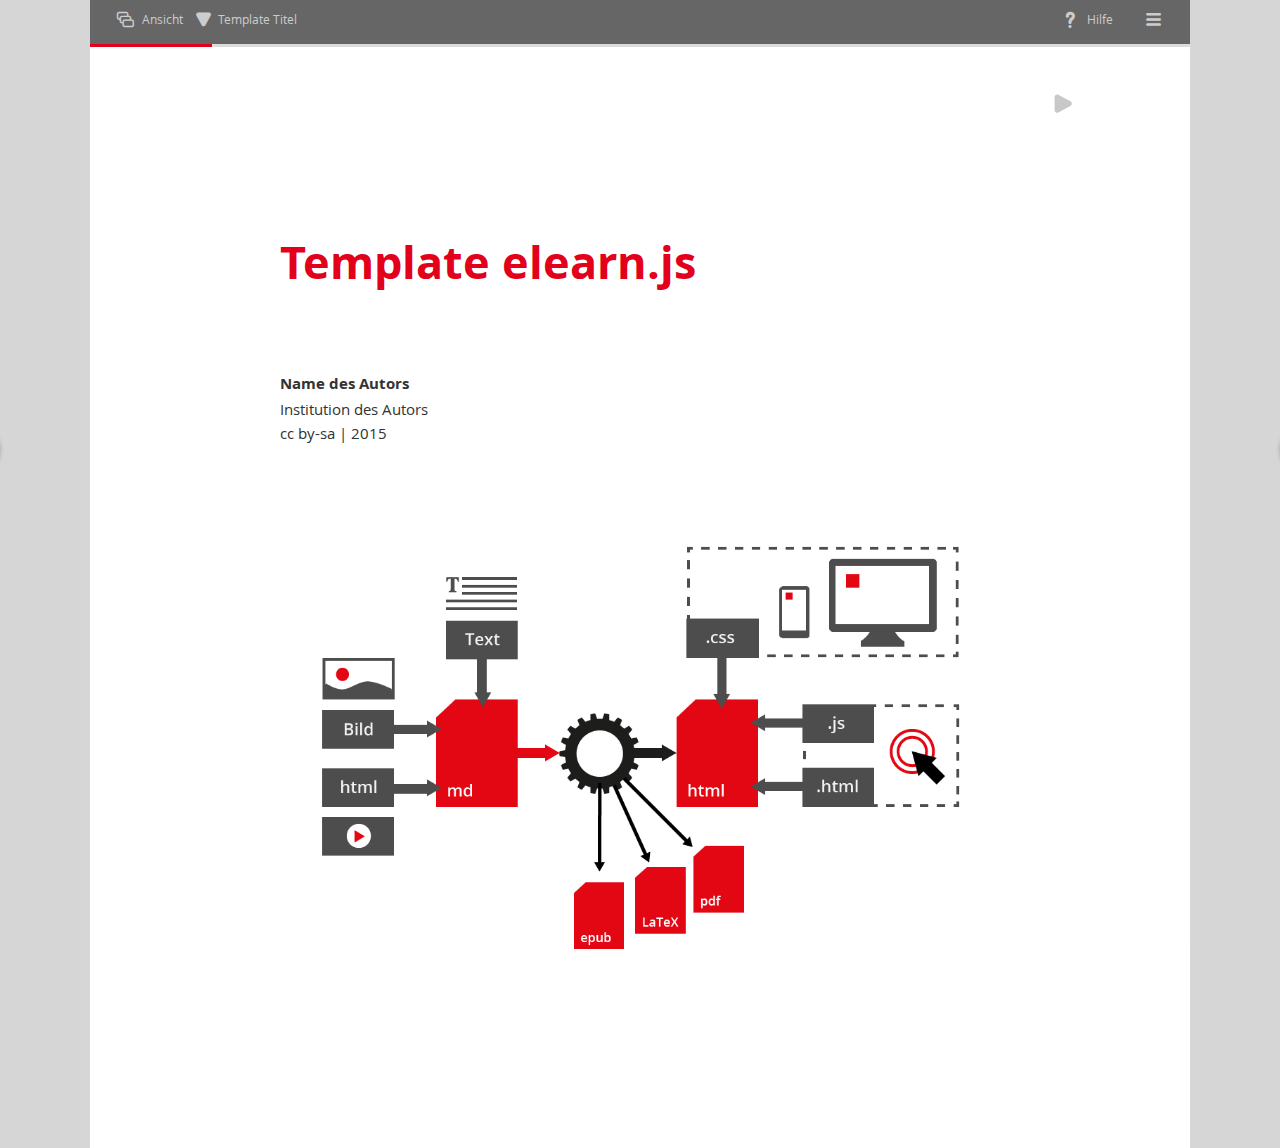
==== commit d654be0d: "feat/Extensions: Extensions into own repo" ====
--- a/Template/index.html
+++ b/Template/index.html
@@ -1,23 +1,23 @@
 <!DOCTYPE html>
 <html>
-	<head>
-		<meta http-equiv="content-type" content="text/html; charset=utf-8">
-		<meta name="keywords" content="Key, Words">
-		<meta name="description" content="Hier Beschreibung einfügen">
-		<meta name="author" content="Name Autor">
-		<meta name="viewport" content="width=device-width, initial-scale=1.0, user-scalable=no">
-
-		<link rel="stylesheet" type="text/css" href="assets/css/elearn.css">
-		<link rel="stylesheet" type="text/css" href="assets/css/quiz.css">
-		<link rel="stylesheet" type="text/css" href="assets/css/elearnvideo.css">
-
-		<script type="text/javascript" src="assets/js/min.js"></script> <!-- von UHH verwendetes JQuery -->
-		<script type="text/javascript" src="assets/js/elearn.js"></script> <!-- eLearn.js -->
-		<script type="text/javascript" src="assets/js/quiz.js"></script> <!-- Quiz Script -->
-		<script type="text/javascript" src="assets/js/elearnvideo.js"></script> <!-- Video Script -->
-
-		<script>
-		    window.onload = function() {
+    <head>
+        <meta http-equiv="content-type" content="text/html; charset=utf-8">
+        <meta name="keywords" content="Key, Words">
+        <meta name="description" content="Hier Beschreibung einfügen">
+        <meta name="author" content="Name Autor">
+        <meta name="viewport" content="width=device-width, initial-scale=1.0, user-scalable=no">
+
+        <link rel="stylesheet" type="text/css" href="assets/css/elearn.css">
+        <link rel="stylesheet" type="text/css" href="assets/css/quiz.css">
+        <link rel="stylesheet" type="text/css" href="assets/css/elearnvideo.css">
+
+        <script type="text/javascript" src="assets/js/min.js"></script> <!-- von UHH verwendetes JQuery -->
+        <script type="text/javascript" src="assets/js/elearn.js"></script> <!-- eLearn.js -->
+        <script type="text/javascript" src="assets/js/quiz.js"></script> <!-- Quiz Script -->
+        <script type="text/javascript" src="assets/js/elearnvideo.js"></script> <!-- Video Script -->
+
+        <script>
+            window.onload = function() {
 
                 // Erweiterungen hier einfügen
 
@@ -61,285 +61,288 @@
             }
         </script>
 
-		<title>elearn.js Template</title>
-	</head>
-	<body>
-	    <!-- #wrap muss bleiben, sonst funktioniert eLearn.js nicht -->
-		<div id="wrap">
+        <title>elearn.js Template</title>
+    </head>
+    <body>
+        <!-- #wrap muss bleiben, sonst funktioniert eLearn.js nicht -->
+        <div id="wrap">
             <!-- Page Info -->
             <div class="lb-wrap" id="info">
                 <div class="lightbox">
                     <div class="info-wrapper">
-				        <!--Der inhalt der Info-Box kann frei mit html-Inhalt gefüllt werden. -->
-			         	<h4>elearn.js Template</h4>
-				        <p>
-				            Prof. Dr. Name des Autors<br>
-				            Universität Hamburg
-				        <p>
-				    </div>
-			    </div>
+                        <!--Der inhalt der Info-Box kann frei mit html-Inhalt gefüllt werden. -->
+                         <h4>elearn.js Template</h4>
+                        <p>
+                            Prof. Dr. Name des Autors<br>
+                            Universität Hamburg
+                        <p>
+                    </div>
+                </div>
             </div>
 
-			<div class="page">
-
-				<!--Hier den Markdown-Export einfügen-->
+            <div class="page">
+
+                <!--Hier den Markdown-Export einfügen-->
 
                 <section name="Template Titel" class="hide-in-overview">
-					<h1>Template elearn.js</h1>
-					<p><strong>Name des Autors</strong><br>
-					Institution des Autors<br>
-					cc by-sa | 2015</p>
-					<p><img src="assets/img/template-media/illu-concept.png" alt="Titelbild"></p>
-				</section>
-
-			    <section name="Inhaltsverzeichnis" class="hide-in-overview">
-			        <h2>Inhaltsverzeichnis</h2>
-					<!-- Zusatz class="kachel" ändert die Darstellung -->
+                    <h1>Template elearn.js</h1>
+                    <p><strong>Name des Autors</strong><br>
+                    Institution des Autors<br>
+                    cc by-sa | 2015</p>
+                    <p><img src="assets/img/template-media/illu-concept.png" alt="Titelbild"></p>
+                </section>
+
+                <section name="Inhaltsverzeichnis" class="hide-in-overview">
+                    <h2>Inhaltsverzeichnis</h2>
+                    <!-- Zusatz class="kachel" ändert die Darstellung -->
                     <!-- Zusatz class="hide-read" verhindert die Anzeige gelesener Sections -->
-			        <div id="content-overview" class="kachel">
-			            <!--
-			                Hier wird automatisch ein Inhaltsverzeichnis
-			                eingefügt, wenn das div#content-overview vorhanden
-			                ist.
-			            -->
-			        </div>
-			    </section>
-
-				<section name="Textebenen" desc="Beispielbeschreibung für einen kleinen Textblock. Sollte nicht zu lang sein.">
-					<h2>Überschrift 2. Ordnung</h2>
-					<blockquote>
-						<p>Dies ist nur eine Template-Datei. Eine Erklärung und Dokumentation finden Sie im <a href="http://www.sumo.uni-hamburg.de/DigitaleSkripte/">Whitepaper „Digitale Skripte“</a>.</p>
-					</blockquote>
-					<p>Lorem ipsum dolor sit amet, consetetur sadipscing elitr, sed diam nonumy eirmod tempor invidunt ut labore et dolore magna aliquyam erat, sed diam voluptua. At vero eos et accusam et justo duo dolores et ea rebum. Stet clita kasd gubergren, no sea takimata sanctus est Lorem ipsum dolor sit amet.</p>
-					<h3>Überschrift dritter Ordung</h3>
-					<p>Duis autem vel eum iriure dolor in hendrerit in vulputate velit esse molestie consequat, vel illum dolore eu feugiat nulla facilisis at vero eros et accumsan et iusto odio dignissim qui blandit praesent luptatum zzril delenit augue duis dolore te feugait nulla facilisi. Lorem ipsum dolor sit amet, consectetuer adipiscing elit, sed diam nonummy nibh euismod tincidunt ut laoreet dolore magna aliquam erat volutpat.</p>
-					<h4>Und hier ist die vierte Ordnung</h4>
-					<p>Lorem ipsum dolor sit amet, consetetur sadipscing elitr, sed diam nonumy eirmod tempor invidunt ut labore et dolore magna aliquyam erat, sed diam voluptua. At vero eos et accusam et justo duo dolores et ea rebum. Stet clita kasd gubergren, no sea takimata sanctus est Lorem ipsum dolor sit amet. Lorem ipsum dolor sit amet, consetetur sadipscing elitr, sed diam nonumy eirmod tempor invidunt ut labore et dolore magna aliquyam erat, sed diam voluptua. At vero eos et accusam et justo duo dolores et ea rebum. Stet clita kasd gubergren, no sea takimata sanctus est Lorem ipsum dolor sit amet.</p>
-					<h5>Wenn man noch eine fünfte Ebene braucht</h5>
-					<p>At vero eos et accusamus et iusto odio dignissimos ducimus qui blanditiis praesentium voluptatum deleniti atque corrupti quos dolores et quas molestias excepturi sint occaecati cupiditate non provident, similique sunt in culpa qui officia deserunt mollitia animi, id est laborum et dolorum fuga. Et harum quidem rerum facilis est et expedita distinctio.</p>
-
-				</section><section name="Abbildungen">
-					<h3>Bilder</h3>
-					<p>Bilder können als einzelne Abbildungen oder als Galerien eingebunden werden. Für die Galerien wird das elearn.js benötigt. es bietet verschiedene Varianten. Das erste Beispiel zeigt eine Slideshow mit Vorschau und Loop-Funktion.</p>
-					<div class="slider preview-nav loop" style="max-height: 500px">
-						<ul class="img-gallery" id="x">
-							<li><img src="assets/img/template-media/md-illu_1.png" alt="md-produktion" /><p>Markdown ist kinderleicht zu erlernen.</p></li>
-							<li><img src="assets/img/template-media/md-illu_2.png" alt="Components" /><p>Zusammenspiel der Komponenten bei der Produktion von digitalen Skripten mit Markdown.</p>"</li>
-							<li><img src="assets/img/template-media/md-illu_3.png" alt="Future" /><p>Die Zukunft von Markdown als Autorensprache.</p></li>
-							<li><img src="assets/img/template-media/md-illu_4.png" alt="Media" /><p>Markdown kann viele verschiedene Medientypen in Html einfügen.</p></li>
-							<li><img src="assets/img/template-media/md-illu_5.png" alt="Hello" /><p>Versuche auch mal, ein Markdown-Dokument zu erstellen. Ist gar nicht schwer!</p></li>
-						</ul>
-					</div>
-					<p>Die Galerie kann mit oder ohne Vorschaubilder sowie mit oder ohne Loop genutzt werden. Hierzu existieren verschiedene Klassen, die dem Slider zugeordnet werden können. Das sieht folgendermaßen aus:</p>
-					<ul>
-						<li><code>&lt;div class=&quot;slider&quot;&gt;</code> ist ohne Vorschau und ohne Loop</li>
-						<li><code>&lt;div class=&quot;slider preview-nav&quot;&gt;</code> ist mit Vorschaubildern und ohne Loop</li>
-						<li><code>&lt;div class=&quot;slider preview-nav loop&quot;&gt;</code> ist mit Vorschaubildern und mit Loop</li>
-					</ul>
-					<p>Die Höhe der Gaalerie kann vorgegeben werden, damit der Content unter der Galerie nicht springt. Dies geht in Abhängigkeit des größten Bildes oder einer vorgegebenen maximalen Höhe. Dies wird durch die Klasse des umschließenden <code>ul</code>-Elements definiert.</p>
-					<ul>
-						<li><code>&lt;ul class=&quot;img-gallery&quot;&gt;</code> ist eine Galerie mit unterschiedlicher Bilderhöhe.</li>
-						<li><code>&lt;ul class=&quot;img-gallery fixed-size&quot;&gt;</code> ist eine Galerie mit der Höhe des größten Bildes.</li>
-						<li><code>&lt;ul class=&quot;img-gallery fixed-size&quot; style=&quot;max-height: 400px&quot;&gt;</code> ist eine Galerie mit der Höhe von 400px.</li>
-					</ul>
-
-				</section><section name="Medien">
-					<h3>Medieneinbindung</h3>
-					<p>Hier sollen vor allem Video und Audio-Einbindung demonstriert werden. At vero eos et accusamus et iusto odio dignissimos ducimus qui blanditiis praesentium voluptatum deleniti atque corrupti quos dolores et quas molestias excepturi sint occaecati cupiditate non provident, similique sunt in culpa qui officia deserunt mollitia animi, id est laborum et dolorum fuga. Et harum quidem rerum facilis est et expedita distinctio.</p>
-					<h4>Videos als Asset</h4>
-					<p>Hier wird ein Video eingebunden, welches sich direkt im Asset-Ordner des Skrips befindet. Diese Lösung ist nur für relativ kurze Videos empfehlenswert (max. fünf Minuten).
-					Zusätzlich enthält das Video Anmerkungen, die unter dem Video angezeigt werden. Diese sind durch die Erweiterung video.js möglich.</p>
-
-					<!-- Nachfolgendes Video mit Kommentaren nur mit dem video.js und zugehörigem video.css möglich -->
-					<!-- Nutzer können selbst Notizen (Text) hinterlegen. Diese werden der Video-Src zugeordnet. Ändert man diese
-						Sind die persönlichen Notizen zu dem Video weg (werden gelöscht wenn passendes Video nicht gefunden). -->
-					<video preload="auto" controls="controls" class="allow_user_notes">
-							<source src="assets/img/template-media/beispiel-video.mp4" type="video/mp4"></source>
-							<source src="assets/img/template-media/beispiel-video.webm" type="video/webm"></source>
-							Dein Browser unterstützt kein HTML5-Video. Um dir das Video dennoch ansehen zu können,
-							folge einfach diesem <a href="assets/img/template-media/beispiel-video.mp4">Link</a>.
-					</video>
-					<div class="video_notes timestamps">
-						<h4>Videoannotationen</h4>
-						<div class="video_note" timefrom="0m01s" timeto="0m5s">
-							Hier werden zusätzliche Informationen zu dem Videoabschnitt eingeblendet. Es scheint, als nehmen wir den nächsten Schritt.
-							<img src="assets/img/template-media/md-illu_3.png" alt="future of md">
-						</div>
-						<div class="video_note" timefrom="0m14s">
-							Das war 's eigentlich auch schon damit.
-						</div>
-						<div class="video_note" timefrom="0m5s" timeto="0m14s">
-							Hallo! Hier nur ein kurzes Beispielvideo, um zu zeigen,
-							wie man mit einem HTML-Video-Tag ein Video in ein Markdown
-							Dokument einbinden kann.
-						</div>
-					</div>
-					<h4>Videos von einem Streaming Server</h4>
-					<p>Hier ist ein Video von einem Streaming-Server eingebunden.</p>
-					<p>
-						<video controls><source src='https://fms1.rrz.uni-hamburg.de/abo/00.000_MichaelHeinecke_2016-09-06_17-56.mp4' type='video/mp4'>Your browser does not support the video tag.</video>
-					</p>
-					<h4>Audio-Files</h4>
-					<p>Da Audio-Dateien als mp3s in der Regel nicht so groß sind, dass ein Streaming-Server benötigt wird, können diese aus dem Assets-Ordner progressiv als Download eingebunden wrden. Hier ein Beispiel:</p>
-					<audio preload="auto" controls="controls">
-							<source src="assets/img/template-media/beispiel-audio.mp3" type="audio/mpeg"></source>
-							Dein Browser unterstützt kein HTML5-Audio. Um dir das Audio-File dennoch anhören zu können, folge einfach diesem <a href="img/beispiel-audio.mp3">Link</a>.
-					</audio>
-
-				</section><section name="Mathematische Formeln">
-					<h3>Mathematische Formeln</h3>
-					<p>Ut wisi enim ad minim veniam, quis nostrud exerci tation ullamcorper suscipit lobortis nisl ut aliquip ex ea commodo consequat. Duis autem vel eum iriure dolor in hendrerit in vulputate velit esse molestie consequat, vel illum dolore eu feugiat nulla facilisis at vero eros et accumsan et iusto odio dignissim qui blandit praesent luptatum zzril delenit augue duis dolore te feugait nulla facilisi.</p>
-					<h4>Formeldarstellung via MathJax</h4>
-					<p>Nam liber tempor cum soluta nobis eleifend option congue nihil imperdiet doming id quod mazim placerat facer possim assum.</p>
-					<p>\(M = \begin{bmatrix}
- 						\frac{5}{6} &amp; \frac{1}{6} &amp; 0           \\[0.3em]
- 						\frac{5}{6} &amp; 0           &amp; \frac{1}{6} \\[0.3em]
- 						0           &amp; \frac{5}{6} &amp; \frac{1}{6}
-					\end{bmatrix}
-					\)</p>
-					<p>Duis autem vel eum iriure dolor in hendrerit in vulputate velit esse molestie consequat, vel illum dolore eu feugiat nulla facilisis.   </p>
-					<p>\(P\left(A=2\middle|\frac{A^2}{B}&gt;4\right)\)</p>
-					<p>At vero eos et accusam et justo duo dolores et ea rebum. Stet clita kasd gubergren, no sea takimata sanctus est Lorem ipsum dolor sit amet. Lorem ipsum dolor sit amet, consetetur</p>
-
-				</section><section name="Textblöcke">
-
-					<h3>Textblöcke</h3>
-
-					<h4>Informationen per Mouseover/Klick</h4>
-
-					Bei solchen Blöcken werden zusätzliche
-					<div class="hover-info">
-						Informationen
-						<div>Zusätzliche Informationen sind in den meisten Fällen
-						Texte. Es könnten theoretisch aber auch Bilder eingefügt
-						werden.
-						</div>
-					</div>
-					angezeigt, wenn man mit der Maus hinüber geht oder bei Touch-Geräten
-					darauf klickt. Dazu wird in einem <b>div.hover-info</b>
-					zunächst der markierte Bereich angegeben. In einem zusätzlichen
-					<b>div</b> direkt dahinter können darauf hin die weiterführenden
-					Informationen angezeigt werden.
-
-					<h4>Ausklappbare Bereiche</h4>
-
-					<p>Der folgende Block ist mit einem Knopf aus- und einklappbar.</p>
-
-					<div class="hideable" name="Übersetzung" show="Zeige" hide="Verberge">
-						Hier steht ein Beispieltext.
-					</div>
-
-					<p>
-						Das entscheidende hierbei sind die Attribute.<br>
-						Dabei wird dem ganzen ein <b>name</b> gegeben, der in
-						dem Knopf immer eingesetzt wird. Zustäzlich werden
-						die Wörter für <b>show</b> und <b>hide</b> angegeben.
-						So kann man hier auch bspw. andere Sprachen verwenden.
-					</p>
-
-
-					<h4>Multiboxes</h4>
-
-					<p>
-						Der folgende Block besteht aus mehreren Boxen, zwischen
-						denen man wählen kann.
-					</p>
-
-					<div class="tabbed-box">
-						<div class="tab" name="Deutsch">
-							Dieser Block wird unter dem deutschen Tab angezeigt.
-						</div>
-
-						<div class="tab" name="English">
-							This block will be visible when english is selected.
-						</div>
-					</div>
-
-					<p>
-						Hier wird ein umschließendes <b>div.tabbed-box</b> erstellt.
-						Innerhalb dieses Blocks können dann beliebig viele
-						<b>div.tab</b> erstellt werden, die jeweils einen <b>name</b>
-						haben unter dem der Tab ausgewählt werden kann.
-						Innerhalb eines jeden <b>div.tab</b> kann dann alles
-						beliebig verändert werden.
-					</p>
-
-				</section><section name="Quiz">
-					<!-- Nachfolgende Quiz-Elemente sind nur mit dem quiz.js und zugehörigem quiz.css möglich -->
-					<h3>Quizfragen</h3>
-					<p>Auf dieser Seite sind einige Quiz-Fragen Beispielhaft dargestellt.</p>
-					<div class="question">
-						<h4>Auf welcher Technologie basieren die digitalen Skripte? </h4> <!-- Fragentext -->
-						<div class="answers">
-							<label>Lösung: <input type="text" name="q"></label>
-						</div>
-						<div class="feedback correct">
-							Deine Antwort ist richtig.
-						</div>
-						<div class="feedback incorrect">
-							Leider nein, schaue Dir doch nochmal die Dokumentation an.
-						</div>
-							<a class="ans">4c4ad5fca2e7a3f74dbb1ced00381aa4</a>
-							<a class="ans">2182a74bab7188d959e795d9301e87ff</a>
-							<a class="ans">590fc197fe73db0aa2ec03687a372eea</a>
-							<a class="ans">686155af75a60a0f6e9d80c1f7edd3e9</a>
-							<a class="ans">fc35fdc70d5fc69d269883a822c7a53e</a>
-							<a class="ans">65e232ed43477b2f5cb4413023548fce</a>
-							<a class="ans">644e5bfeb12517406338d351c4375248</a>
-					</div>
-					<div class="question">
-						<h4>Welche Unterordner werden in der Dateistruktur von digitalen Skripten erwartet?</h4>
-						<div class="answers">
-							<label><input type="checkbox" name="q" value="Frage2-1">assets</label>
-							<label><input type="checkbox" name="q" value="Frage2-2">movies</label>
-							<label><input type="checkbox" name="q" value="Frage2-3">img</label>
-							<label><input type="checkbox" name="q" value="Frage2-4">css</label>
-							<label><input type="checkbox" name="q" value="Frage2-5">lang</label>
-						</div>
-						<div class="feedback correct">
-							Genau, diese Ordner werden auf jeden Fall benötigt. Sogar noch ein paar mehr.
-						</div>
-						<div class="feedback incorrect">
-							Deine Antwort ist leider nicht ganz richtig. Entweder fehlt ein Ordner, oder du hast einen ausgewählt, der nicht benötigt wird.
-						</div>
-							<a class="ans">b5ceb729a1b347aa357790e1588c88b3</a>
-							<a class="ans">1fd302a9c89fc92eead418857a7e5a07</a>
-							<a class="ans">4fc364339b2127eb81c13ab986a27085</a>
-					</div>
-					<p>
+                    <div id="content-overview" class="kachel">
+                        <!--
+                            Hier wird automatisch ein Inhaltsverzeichnis
+                            eingefügt, wenn das div#content-overview vorhanden
+                            ist.
+                        -->
+                    </div>
+                </section>
+
+                <section name="Textebenen" desc="Beispielbeschreibung für einen kleinen Textblock. Sollte nicht zu lang sein.">
+                    <h2>Überschrift 2. Ordnung</h2>
+                    <blockquote>
+                        <p>Dies ist nur eine Template-Datei. Eine Erklärung und Dokumentation finden Sie im <a href="http://www.sumo.uni-hamburg.de/DigitaleSkripte/">Whitepaper „Digitale Skripte“</a>.</p>
+                    </blockquote>
+                    <p>Lorem ipsum dolor sit amet, consetetur sadipscing elitr, sed diam nonumy eirmod tempor invidunt ut labore et dolore magna aliquyam erat, sed diam voluptua. At vero eos et accusam et justo duo dolores et ea rebum. Stet clita kasd gubergren, no sea takimata sanctus est Lorem ipsum dolor sit amet.</p>
+                    <h3>Überschrift dritter Ordung</h3>
+                    <p>Duis autem vel eum iriure dolor in hendrerit in vulputate velit esse molestie consequat, vel illum dolore eu feugiat nulla facilisis at vero eros et accumsan et iusto odio dignissim qui blandit praesent luptatum zzril delenit augue duis dolore te feugait nulla facilisi. Lorem ipsum dolor sit amet, consectetuer adipiscing elit, sed diam nonummy nibh euismod tincidunt ut laoreet dolore magna aliquam erat volutpat.</p>
+                    <h4>Und hier ist die vierte Ordnung</h4>
+                    <p>Lorem ipsum dolor sit amet, consetetur sadipscing elitr, sed diam nonumy eirmod tempor invidunt ut labore et dolore magna aliquyam erat, sed diam voluptua. At vero eos et accusam et justo duo dolores et ea rebum. Stet clita kasd gubergren, no sea takimata sanctus est Lorem ipsum dolor sit amet. Lorem ipsum dolor sit amet, consetetur sadipscing elitr, sed diam nonumy eirmod tempor invidunt ut labore et dolore magna aliquyam erat, sed diam voluptua. At vero eos et accusam et justo duo dolores et ea rebum. Stet clita kasd gubergren, no sea takimata sanctus est Lorem ipsum dolor sit amet.</p>
+                    <h5>Wenn man noch eine fünfte Ebene braucht</h5>
+                    <p>At vero eos et accusamus et iusto odio dignissimos ducimus qui blanditiis praesentium voluptatum deleniti atque corrupti quos dolores et quas molestias excepturi sint occaecati cupiditate non provident, similique sunt in culpa qui officia deserunt mollitia animi, id est laborum et dolorum fuga. Et harum quidem rerum facilis est et expedita distinctio.</p>
+
+                </section><section name="Abbildungen">
+                    <h3>Bilder</h3>
+                    <p>Bilder können als einzelne Abbildungen oder als Galerien eingebunden werden. Für die Galerien wird das elearn.js benötigt. es bietet verschiedene Varianten. Das erste Beispiel zeigt eine Slideshow mit Vorschau und Loop-Funktion.</p>
+                    <div class="slider preview-nav loop" style="max-height: 500px">
+                        <ul class="img-gallery" id="x">
+                            <li><img src="assets/img/template-media/md-illu_1.png" alt="md-produktion" /><p>Markdown ist kinderleicht zu erlernen.</p></li>
+                            <li><img src="assets/img/template-media/md-illu_2.png" alt="Components" /><p>Zusammenspiel der Komponenten bei der Produktion von digitalen Skripten mit Markdown.</p></li>
+                            <li><img src="assets/img/template-media/md-illu_3.png" alt="Future" /><p>Die Zukunft von Markdown als Autorensprache.</p></li>
+                            <li><img src="assets/img/template-media/md-illu_4.png" alt="Media" /><p>Markdown kann viele verschiedene Medientypen in Html einfügen.</p></li>
+                            <li><img src="assets/img/template-media/md-illu_5.png" alt="Hello" /><p>Versuche auch mal, ein Markdown-Dokument zu erstellen. Ist gar nicht schwer!</p></li>
+                        </ul>
+                    </div>
+                    <p>Die Galerie kann mit oder ohne Vorschaubilder sowie mit oder ohne Loop genutzt werden. Hierzu existieren verschiedene Klassen, die dem Slider zugeordnet werden können. Das sieht folgendermaßen aus:</p>
+                    <ul>
+                        <li><code>&lt;div class=&quot;slider&quot;&gt;</code> ist ohne Vorschau und ohne Loop</li>
+                        <li><code>&lt;div class=&quot;slider preview-nav&quot;&gt;</code> ist mit Vorschaubildern und ohne Loop</li>
+                        <li><code>&lt;div class=&quot;slider preview-nav loop&quot;&gt;</code> ist mit Vorschaubildern und mit Loop</li>
+                    </ul>
+                    <p>Die Höhe der Gaalerie kann vorgegeben werden, damit der Content unter der Galerie nicht springt. Dies geht in Abhängigkeit des größten Bildes oder einer vorgegebenen maximalen Höhe. Dies wird durch die Klasse des umschließenden <code>ul</code>-Elements definiert.</p>
+                    <ul>
+                        <li><code>&lt;ul class=&quot;img-gallery&quot;&gt;</code> ist eine Galerie mit unterschiedlicher Bilderhöhe.</li>
+                        <li><code>&lt;ul class=&quot;img-gallery fixed-size&quot;&gt;</code> ist eine Galerie mit der Höhe des größten Bildes.</li>
+                        <li><code>&lt;ul class=&quot;img-gallery fixed-size&quot; style=&quot;max-height: 400px&quot;&gt;</code> ist eine Galerie mit der Höhe von 400px.</li>
+                    </ul>
+
+                </section><section name="Medien">
+                    <h3>Medieneinbindung</h3>
+                    <p>Hier sollen vor allem Video und Audio-Einbindung demonstriert werden. At vero eos et accusamus et iusto odio dignissimos ducimus qui blanditiis praesentium voluptatum deleniti atque corrupti quos dolores et quas molestias excepturi sint occaecati cupiditate non provident, similique sunt in culpa qui officia deserunt mollitia animi, id est laborum et dolorum fuga. Et harum quidem rerum facilis est et expedita distinctio.</p>
+                    <h4>Videos als Asset</h4>
+                    <p>Hier wird ein Video eingebunden, welches sich direkt im Asset-Ordner des Skrips befindet.
+                    Diese Lösung ist nur für relativ kurze Videos empfehlenswert (max. fünf Minuten).
+                    Zusätzlich enthält das Video Anmerkungen, die unter dem Video angezeigt werden.
+                    Diese sind durch die Erweiterung
+                    <a href="https://github.com/elb-min-uhh/elearnvideo.js">elearnvideo.js</a> möglich.</p>
+
+                    <!-- Nachfolgendes Video mit Kommentaren nur mit dem video.js und zugehörigem video.css möglich -->
+                    <!-- Nutzer können selbst Notizen (Text) hinterlegen. Diese werden der Video-Src zugeordnet. Ändert man diese
+                        Sind die persönlichen Notizen zu dem Video weg (werden gelöscht wenn passendes Video nicht gefunden). -->
+                    <video preload="auto" controls="controls" class="allow_user_notes">
+                            <source src="assets/img/template-media/beispiel-video.mp4" type="video/mp4"></source>
+                            <source src="assets/img/template-media/beispiel-video.webm" type="video/webm"></source>
+                            Dein Browser unterstützt kein HTML5-Video. Um dir das Video dennoch ansehen zu können,
+                            folge einfach diesem <a href="assets/img/template-media/beispiel-video.mp4">Link</a>.
+                    </video>
+                    <div class="video_notes timestamps">
+                        <h4>Videoannotationen</h4>
+                        <div class="video_note" timefrom="0m01s" timeto="0m5s">
+                            Hier werden zusätzliche Informationen zu dem Videoabschnitt eingeblendet. Es scheint, als nehmen wir den nächsten Schritt.
+                            <img src="assets/img/template-media/md-illu_3.png" alt="future of md">
+                        </div>
+                        <div class="video_note" timefrom="0m14s">
+                            Das war 's eigentlich auch schon damit.
+                        </div>
+                        <div class="video_note" timefrom="0m5s" timeto="0m14s">
+                            Hallo! Hier nur ein kurzes Beispielvideo, um zu zeigen,
+                            wie man mit einem HTML-Video-Tag ein Video in ein Markdown
+                            Dokument einbinden kann.
+                        </div>
+                    </div>
+                    <h4>Videos von einem Streaming Server</h4>
+                    <p>Hier ist ein Video von einem Streaming-Server eingebunden.</p>
+                    <p>
+                        <video controls><source src='https://fms1.rrz.uni-hamburg.de/abo/00.000_MichaelHeinecke_2016-09-06_17-56.mp4' type='video/mp4'>Your browser does not support the video tag.</video>
+                    </p>
+                    <h4>Audio-Files</h4>
+                    <p>Da Audio-Dateien als mp3s in der Regel nicht so groß sind, dass ein Streaming-Server benötigt wird, können diese aus dem Assets-Ordner progressiv als Download eingebunden wrden. Hier ein Beispiel:</p>
+                    <audio preload="auto" controls="controls">
+                            <source src="assets/img/template-media/beispiel-audio.mp3" type="audio/mpeg"></source>
+                            Dein Browser unterstützt kein HTML5-Audio. Um dir das Audio-File dennoch anhören zu können, folge einfach diesem <a href="img/beispiel-audio.mp3">Link</a>.
+                    </audio>
+
+                </section><section name="Mathematische Formeln">
+                    <h3>Mathematische Formeln</h3>
+                    <p>Ut wisi enim ad minim veniam, quis nostrud exerci tation ullamcorper suscipit lobortis nisl ut aliquip ex ea commodo consequat. Duis autem vel eum iriure dolor in hendrerit in vulputate velit esse molestie consequat, vel illum dolore eu feugiat nulla facilisis at vero eros et accumsan et iusto odio dignissim qui blandit praesent luptatum zzril delenit augue duis dolore te feugait nulla facilisi.</p>
+                    <h4>Formeldarstellung via MathJax</h4>
+                    <p>Nam liber tempor cum soluta nobis eleifend option congue nihil imperdiet doming id quod mazim placerat facer possim assum.</p>
+                    <p>\(M = \begin{bmatrix}
+                         \frac{5}{6} &amp; \frac{1}{6} &amp; 0           \\[0.3em]
+                         \frac{5}{6} &amp; 0           &amp; \frac{1}{6} \\[0.3em]
+                         0           &amp; \frac{5}{6} &amp; \frac{1}{6}
+                    \end{bmatrix}
+                    \)</p>
+                    <p>Duis autem vel eum iriure dolor in hendrerit in vulputate velit esse molestie consequat, vel illum dolore eu feugiat nulla facilisis.   </p>
+                    <p>\(P\left(A=2\middle|\frac{A^2}{B}&gt;4\right)\)</p>
+                    <p>At vero eos et accusam et justo duo dolores et ea rebum. Stet clita kasd gubergren, no sea takimata sanctus est Lorem ipsum dolor sit amet. Lorem ipsum dolor sit amet, consetetur</p>
+
+                </section><section name="Textblöcke">
+
+                    <h3>Textblöcke</h3>
+
+                    <h4>Informationen per Mouseover/Klick</h4>
+
+                    Bei solchen Blöcken werden zusätzliche
+                    <div class="hover-info">
+                        Informationen
+                        <div>Zusätzliche Informationen sind in den meisten Fällen
+                        Texte. Es könnten theoretisch aber auch Bilder eingefügt
+                        werden.
+                        </div>
+                    </div>
+                    angezeigt, wenn man mit der Maus hinüber geht oder bei Touch-Geräten
+                    darauf klickt. Dazu wird in einem <b>div.hover-info</b>
+                    zunächst der markierte Bereich angegeben. In einem zusätzlichen
+                    <b>div</b> direkt dahinter können darauf hin die weiterführenden
+                    Informationen angezeigt werden.
+
+                    <h4>Ausklappbare Bereiche</h4>
+
+                    <p>Der folgende Block ist mit einem Knopf aus- und einklappbar.</p>
+
+                    <div class="hideable" name="Übersetzung" show="Zeige" hide="Verberge">
+                        Hier steht ein Beispieltext.
+                    </div>
+
+                    <p>
+                        Das entscheidende hierbei sind die Attribute.<br>
+                        Dabei wird dem ganzen ein <b>name</b> gegeben, der in
+                        dem Knopf immer eingesetzt wird. Zustäzlich werden
+                        die Wörter für <b>show</b> und <b>hide</b> angegeben.
+                        So kann man hier auch bspw. andere Sprachen verwenden.
+                    </p>
+
+
+                    <h4>Multiboxes</h4>
+
+                    <p>
+                        Der folgende Block besteht aus mehreren Boxen, zwischen
+                        denen man wählen kann.
+                    </p>
+
+                    <div class="tabbed-box">
+                        <div class="tab" name="Deutsch">
+                            Dieser Block wird unter dem deutschen Tab angezeigt.
+                        </div>
+
+                        <div class="tab" name="English">
+                            This block will be visible when english is selected.
+                        </div>
+                    </div>
+
+                    <p>
+                        Hier wird ein umschließendes <b>div.tabbed-box</b> erstellt.
+                        Innerhalb dieses Blocks können dann beliebig viele
+                        <b>div.tab</b> erstellt werden, die jeweils einen <b>name</b>
+                        haben unter dem der Tab ausgewählt werden kann.
+                        Innerhalb eines jeden <b>div.tab</b> kann dann alles
+                        beliebig verändert werden.
+                    </p>
+
+                </section><section name="Quiz">
+                    <!-- Nachfolgende Quiz-Elemente sind nur mit dem quiz.js und zugehörigem quiz.css möglich -->
+                    <h3>Quizfragen</h3>
+                    <p>Auf dieser Seite sind einige Quiz-Fragen Beispielhaft dargestellt.
+                    Diese Quizfragen benötigen das <a href="https://github.com/elb-min-uhh/quiz.js">quiz.js</a>.</p>
+                    <div class="question">
+                        <h4>Auf welcher Technologie basieren die digitalen Skripte? </h4> <!-- Fragentext -->
+                        <div class="answers">
+                            <label>Lösung: <input type="text" name="q"></label>
+                        </div>
+                        <div class="feedback correct">
+                            Deine Antwort ist richtig.
+                        </div>
+                        <div class="feedback incorrect">
+                            Leider nein, schaue Dir doch nochmal die Dokumentation an.
+                        </div>
+                            <a class="ans">4c4ad5fca2e7a3f74dbb1ced00381aa4</a>
+                            <a class="ans">2182a74bab7188d959e795d9301e87ff</a>
+                            <a class="ans">590fc197fe73db0aa2ec03687a372eea</a>
+                            <a class="ans">686155af75a60a0f6e9d80c1f7edd3e9</a>
+                            <a class="ans">fc35fdc70d5fc69d269883a822c7a53e</a>
+                            <a class="ans">65e232ed43477b2f5cb4413023548fce</a>
+                            <a class="ans">644e5bfeb12517406338d351c4375248</a>
+                    </div>
+                    <div class="question">
+                        <h4>Welche Unterordner werden in der Dateistruktur von digitalen Skripten erwartet?</h4>
+                        <div class="answers">
+                            <label><input type="checkbox" name="q" value="Frage2-1">assets</label>
+                            <label><input type="checkbox" name="q" value="Frage2-2">movies</label>
+                            <label><input type="checkbox" name="q" value="Frage2-3">img</label>
+                            <label><input type="checkbox" name="q" value="Frage2-4">css</label>
+                            <label><input type="checkbox" name="q" value="Frage2-5">lang</label>
+                        </div>
+                        <div class="feedback correct">
+                            Genau, diese Ordner werden auf jeden Fall benötigt. Sogar noch ein paar mehr.
+                        </div>
+                        <div class="feedback incorrect">
+                            Deine Antwort ist leider nicht ganz richtig. Entweder fehlt ein Ordner, oder du hast einen ausgewählt, der nicht benötigt wird.
+                        </div>
+                            <a class="ans">b5ceb729a1b347aa357790e1588c88b3</a>
+                            <a class="ans">1fd302a9c89fc92eead418857a7e5a07</a>
+                            <a class="ans">4fc364339b2127eb81c13ab986a27085</a>
+                    </div>
+                    <p>
                         Es existieren auch noch andere Fragetypen, diese sind in der Dokumentation vom quiz.js beschrieben.
                         Beispiele sind hier zu finden: <a href="../Extensions/quiz.js/index.html">Link</a>.
                     </p>
 
-				</section><section name="Literatur">
-					<h3>Literatur</h3>
-					<div class="lit">
-						<p>Adapt learning community. (o. J.). Abgerufen 11. September 2015, von <a href="https://community.adaptlearning.org">https://community.adaptlearning.org</a></p>
-						<p>H5P – Create, share and reuse interactive HTML5 content in your browser. (o. J.). Abgerufen 11. September 2015, von <a href="https://h5p.org">https://h5p.org</a></p>
-						<p>The Ultimate List of HTML5 eLearning Authoring Tools. (o. J.). Abgerufen von <a href="http://elearningindustry.com/the-ultimate-list-of-html5-elearning-authoring-tools">http://elearningindustry.com/the-ultimate-list-of-html5-elearning-authoring-tools</a></p>
-						<p>Wenz, C. (2014). JavaScript: das umfassende Handbuch  (11. Aufl). Bonn: Galileo Press.</p>
-						<p>Zillgens, C. (2013). Responsive Webdesign: reaktionsfähige Websites gestalten und umsetzen. München: Hanser.</p>
-					</div>
-            	</section>
-
-            	<!--Ende des Einfüge-Bereichs-->
-
-            	<!--MathJax-Einbindung für die Formeldarstellung-->
-							<script type="text/x-mathjax-config">
-		  					MathJax.Hub.Config({
-		    				extensions: ["tex2jax.js"],
-		    				jax: ["input/TeX", "output/HTML-CSS"],
-		    				tex2jax: {
-		      				inlineMath: [ ['$','$'], ["\\(","\\)"] ],
-		      				displayMath: [ ['$$','$$'], ["\\[","\\]"] ],
-		      				processEscapes: true
-		    				},
-		    				"HTML-CSS": { availableFonts: ["TeX"] }
-		  				});
-							</script>
-
-	            <script type="text/javascript" src="https://cdn.mathjax.org/mathjax/latest/MathJax.js"></script>
+                </section><section name="Literatur">
+                    <h3>Literatur</h3>
+                    <div class="lit">
+                        <p>Adapt learning community. (o. J.). Abgerufen 11. September 2015, von <a href="https://community.adaptlearning.org">https://community.adaptlearning.org</a></p>
+                        <p>H5P – Create, share and reuse interactive HTML5 content in your browser. (o. J.). Abgerufen 11. September 2015, von <a href="https://h5p.org">https://h5p.org</a></p>
+                        <p>The Ultimate List of HTML5 eLearning Authoring Tools. (o. J.). Abgerufen von <a href="http://elearningindustry.com/the-ultimate-list-of-html5-elearning-authoring-tools">http://elearningindustry.com/the-ultimate-list-of-html5-elearning-authoring-tools</a></p>
+                        <p>Wenz, C. (2014). JavaScript: das umfassende Handbuch  (11. Aufl). Bonn: Galileo Press.</p>
+                        <p>Zillgens, C. (2013). Responsive Webdesign: reaktionsfähige Websites gestalten und umsetzen. München: Hanser.</p>
+                    </div>
+                </section>
+
+                <!--Ende des Einfüge-Bereichs-->
+
+                <!--MathJax-Einbindung für die Formeldarstellung-->
+                <script type="text/x-mathjax-config">
+                    MathJax.Hub.Config({
+                        extensions: ["tex2jax.js"],
+                        jax: ["input/TeX", "output/HTML-CSS"],
+                        tex2jax: {
+                            inlineMath: [ ['$','$'], ["\\(","\\)"] ],
+                            displayMath: [ ['$$','$$'], ["\\[","\\]"] ],
+                            processEscapes: true
+                        },
+                        "HTML-CSS": { availableFonts: ["TeX"] }
+                    });
+                </script>
+                <script type="text/javascript" src="https://cdnjs.cloudflare.com/ajax/libs/mathjax/2.7.1/MathJax.js"></script>
             </div>
-		</div>
-	</body>
+        </div>
+    </body>
 </html>
--- a/Template/assets/css/elearn.css
+++ b/Template/assets/css/elearn.css
@@ -1,9 +1,9 @@
-﻿/*
+/*
 * CSS for eLearn.js
 * Created by Michael Heinecke
 * Improved by Arne Westphal
 * eLearning-office MIN, Universität Hamburg
-* v0.9.8 17/02/03 cc-by-sa
+* v1.0.1 18/04/16 cc-by-sa
 */
 
 
@@ -13,26 +13,30 @@
     font-family: 'eLearn-Icons';
     font-style: normal;
     font-weight: normal;
-    src: url('../font/eLearn-Icons.woff') format('woff');
+    src: url('../font/eLearn-Icons.woff') format('woff'),
+        url('../font/eLearn-Icons.ttf') format('truetype');
 }
 
 @font-face {
     font-family: 'Open Sans';
     font-style: normal;
     font-weight: 400;
-    src: url('../font/OpenSans-Regular-webfont.woff') format('woff');
+    src: url('../font/OpenSans-Regular-webfont.woff') format('woff'),
+        url('../font/OpenSans-Regular-webfont.ttf') format('truetype');
 }
 @font-face {
     font-family: 'Open Sans';
     font-style: normal;
     font-weight: 700;
-    src: url('../font/OpenSans-Bold-webfont.woff') format('woff');
+    src: url('../font/OpenSans-Bold-webfont.woff') format('woff'),
+        url('../font/OpenSans-Bold-webfont.ttf') format('truetype');
 }
 @font-face {
     font-family: 'Open Sans';
     font-style: italic;
     font-weight: 400;
-    src: url('../font/OpenSans-Italic-webfont.woff') format('woff');
+    src: url('../font/OpenSans-Italic-webfont.woff') format('woff'),
+        url('../font/OpenSans-Italic-webfont.ttf') format('truetype');
 }
 
 /*Seitenaufbau*/
@@ -55,6 +59,16 @@
     -moz-transition: none !important;
     -o-transition: none !important;
     transition: none !important;
+}
+
+.noselect {
+    -webkit-touch-callout: none; /* iOS Safari */
+    -webkit-user-select: none; /* Safari */
+    -khtml-user-select: none; /* Konqueror HTML */
+    -moz-user-select: none; /* Firefox */
+    -ms-user-select: none; /* Internet Explorer/Edge */
+    user-select: none; /* Non-prefixed version, currently
+                          supported by Chrome and Opera */
 }
 
 #wrap {
@@ -283,7 +297,8 @@
     background-color: #eee;
     padding:1.8em;
     overflow:auto;
-    width:95%;
+    max-width: 100%;
+    box-sizing: border-box;
 }
 
 table {
@@ -354,6 +369,9 @@
     position: relative;
     background: #e7e7e7;
     min-width: 150px;
+    max-width: 100%;
+    max-width: calc(100% - 10px);
+    box-sizing: border-box;
     margin: 5px 5px;
     padding-bottom: 3px;
     text-align: left;
@@ -361,7 +379,9 @@
     cursor: pointer;
     word-wrap: break-word;
     flex-shrink: 0;
+    -webkit-flex-shrink: 0;
     flex-grow: 1;
+    -webkit-flex-grow: 1;
 }
 
 .kachel ul li ul li {
@@ -511,18 +531,27 @@
 
 /* --------------------------- Exakte Tooltips -------------------------------------- */
 
-#tooltipArrowRight {
+#tooltipArrowRight,
+#tooltipTouchRight {
     position: fixed;
-    top: 13em;
-    right: calc((100% - 1100px) / 2 + 66px);
+    top: 9em;
+    right: calc(((100% - 1100px) / 2) + (1100px * 0.17272727) - 30px - 20px - 37px);
+    /* right: to max 1100px window + page padding - #btnNext.MarginLeft - #btnNext:before.MarginLeft - own padding to fit arrow*/
     margin: 0;
 }
 
-#tooltipArrowLeft {
+#tooltipArrowLeft,
+#tooltipTouchLeft {
     position: fixed;
-    top: 13em;
-    left: calc((100% - 1100px) / 2 + 66px);
+    top: 9em;
+    left: calc(((100% - 1100px) / 2) + (1100px * 0.17272727) - 30px - 20px - 37px);
+    /* left: to max 1100px window + page padding - #btnPrev.MarginRight - #btnPrev:before.MarginRight - own padding to fit arrow*/
     margin: 0;
+}
+
+#tooltipTouchRight,
+#tooltipTouchLeft {
+    top: 45%;
 }
 
 
@@ -550,6 +579,13 @@
     cursor: pointer;
     background-color: #eee;
     border-right: 1px solid #dcdcdc;
+    -webkit-touch-callout: none; /* iOS Safari */
+    -webkit-user-select: none; /* Safari */
+    -khtml-user-select: none; /* Konqueror HTML */
+    -moz-user-select: none; /* Firefox */
+    -ms-user-select: none; /* Internet Explorer/Edge */
+    user-select: none; /* Non-prefixed version, currently
+                          supported by Chrome and Opera */
 }
 
 .tabs .tab-select:last-child {
@@ -683,14 +719,23 @@
 }
 
 .touchScroll div {
-    box-shadow: 0 0 3px rgba(0,0,0,0.3);
+    box-shadow: 0 0 5px rgba(0,0,0,0.4);
     position:relative;
     top: calc(50% - 25px);
-    margin: auto;
     background-color: #fff;
     border-radius: 50%;
     width: 50px;
     height: 50px;
+}
+
+.touchScroll#rightTouch div {
+    left: 0;
+    float: left;
+}
+
+.touchScroll#leftTouch div {
+    right: 0;
+    float: right;
 }
 
 .touchScroll div p{
@@ -762,19 +807,20 @@
 }
 
 button {
-    margin: 0em;
-    padding:0.5em 1em 0.5em 1.7em;
-    border:1px solid rgb(240,240,240);
-    background-color:rgb(240,240,240);
+    margin: 0.2em;
+    padding: 0.5em 0.5em 0.5em 1.3em;
+    border: 1px solid #dcdcdc;
+    background-color: rgb(240,240,240);
     color: rgb(140,140,140);
-    text-align:left;
+    text-align: left;
     width:50%;
+    width: calc(50% - 0.4em);
 }
 
 button:hover, button:active {
     background:rgb(220,220,220);
     color: rgb(140,140,140);
-    }
+}
 
 /*Diverses*/
 
@@ -798,22 +844,40 @@
 
 .skip-arrows {
     position: fixed;
+    height: 100%;
     width:1100px;
     max-width: 100%;
-}
-
-#btnNext:before {
+    pointer-events: none;
+}
+
+#btnNext, #btnPrev {
     color:rgb(200,200,200);
     position:absolute;
-    top:5em;
-    right:6%;
-}
-
-#btnPrev:before {
-    color:rgb(200,200,200);
-    position:absolute;
-    top:5em;
-    left:6%;
+    height: 100%;
+    width: 75px;
+    width: calc(17.272727% - 75px); /* page padding - own margin*/
+    pointer-events: all;
+}
+
+#btnNext:hover, #btnPrev:hover {
+    color: rgb(150,150,150);
+}
+
+#btnPrev {
+    margin: 0 30px 0 45px;
+    text-align: right;
+}
+
+#btnNext {
+    right: 0;
+    margin: 0 45px 0 30px;
+    text-align: left;
+}
+
+#btnNext:before, #btnPrev:before {
+    position: relative;
+    top: 3.3em;
+    margin: 20px;
 }
 
 /*Icons*/
@@ -1027,6 +1091,7 @@
 }
 
 ul.img-gallery {
+    font-size: 0;
     margin: 0;
     padding: 0;
     display: block;
@@ -1085,19 +1150,6 @@
     opacity: 1;
 }
 
-/* AUSKOMMENTIERT FÜR STATISCHE ANZEIGE -
-- Wenn es eingeblendet werden soll muss jeweils statiscch opacity:0 und left/right: -15px*/
-/*
-div.slider-con:hover .slider-back, div.preview-con:hover .slider-back {
-    left: 15px;
-    opacity: 1;
-}
-
-div.slider-con:hover .slider-next, div.preview-con:hover .slider-next {
-    right: 15px;
-    opacity: 1;
-}
-*/
 div.slider-con:hover .slider-zoom{
     right: 15px;
     opacity: 1;
@@ -1245,12 +1297,16 @@
     .tooltip.right {
         right: 0;
     }
-    #tooltipArrowRight {
-        right: 6%;
-    }
-
-    #tooltipArrowLeft {
-        left: 6%;
+
+    #tooltipArrowRight,
+    #tooltipTouchRight {
+        right: calc(17.272727% - 30px - 20px - 37px);
+        /* right: page padding - #btnNext.MarginLeft - #btnNext:before.MarginLeft - own padding to fit arrow*/
+    }
+    #tooltipArrowLeft,
+    #tooltipTouchLeft {
+        left: calc(17.272727% - 30px - 20px - 37px);
+        /* left: page padding - #btnPrev.MarginRight - #btnPrev:before.MarginRight - own padding to fit arrow*/
     }
 }
 
@@ -1261,12 +1317,28 @@
     #navigation {
         font-size: 0.8em;
     }
-    #btnNext:before, #tooltipArrowRight {
-        right:4%;
-    }
-
-    #btnPrev:before, #tooltipArrowLeft {
-        left:4%;
+    #btnNext, #btnPrev {
+        width: calc(13% - 45px); /* page padding - something as margin*/
+    }
+    #btnNext:before, #btnPrev:before {
+        margin: 10px;
+    }
+    #btnPrev {
+        margin: 0 20px 0 25px;
+    }
+    #btnNext {
+        margin: 0 25px 0 20px;
+    }
+
+    #tooltipArrowRight,
+    #tooltipTouchRight {
+        right: calc(13% - 20px - 10px - 37px);
+        /* right: page padding - #btnNext.MarginLeft - #btnNext:before.MarginLeft - own padding to fit arrow*/
+    }
+    #tooltipArrowLeft,
+    #tooltipTouchLeft {
+        left: calc(13% - 20px - 10px - 37px);
+        /* left: page padding - #btnPrev.MarginRight - #btnPrev:before.MarginRight - own padding to fit arrow*/
     }
 
     .side-menu {
@@ -1300,41 +1372,55 @@
         font-size:1.2em;
         margin: 1em 0em 0.8em 0em;
     }
-    #btnNext:before, #tooltipArrowRight {
-        right:1%;
-    }
-    #btnNext:before{
-        top:6em;
-    }
-
-    #btnPrev:before, #tooltipArrowLeft {
-        left:1%;
-    }
-    #btnPrev:before{
-        top:6em;
-    }
-
+
+    #btnNext, #btnPrev {
+        width: calc(8.5% - 15px); /* page padding - something as margin*/
+    }
+    #btnNext:before, #btnPrev:before {
+        top: 3.5em;
+        margin: 0;
+    }
+    #btnPrev {
+        font-size: 70%;
+        margin: 0 15px 0 0;
+    }
     #btnNext {
         font-size: 70%;
-    }
-
-    #btnPrev {
-        font-size: 70%;
+        margin: 0 0 0 15px;
+    }
+
+    #tooltipArrowRight,
+    #tooltipArrowLeft {
+        top: 7em;
+    }
+
+    #tooltipArrowRight,
+    #tooltipTouchRight {
+        right: calc(8.5% - 15px - 0px - 33px);
+        /* right: page padding - #btnNext.MarginLeft - #btnNext:before.MarginLeft - own padding to fit arrow*/
+    }
+    #tooltipArrowLeft,
+    #tooltipTouchLeft {
+        left: calc(8.5% - 15px - 0px - 33px);
+        /* left: page padding - #btnPrev.MarginRight - #btnPrev:before.MarginRight - own padding to fit arrow*/
     }
 
     .side-menu {
         max-width: 65%;
     }
-    div.slider:hover .slider-back, div.slider-nav:hover .slider-back {
-        left: 10px;
+    div.slider-con, div.preview-con {
+        padding: 20px 50px 20px;
+    }
+    div.slider-con .slider-back, div.preview-con .slider-back {
+        left: 12px;
         opacity: 1;
     }
-    div.slider:hover .slider-next, div.slider-nav:hover .slider-next {
-        right: 10px;
+    div.slider-con .slider-next, div.preview-con .slider-next {
+        right: 12px;
         opacity: 1;
     }
     .slider-back-area, .slider-next-area {
-        width: 40px;
+        width: 50px;
     }
     .img-lightbox img {
         margin: 40px 20px;
@@ -1363,6 +1449,10 @@
     .section-overview-element.active.subsub {
         padding: 5px 0 5px 162px;
     }
+
+    .tabbed-box, .hideable-container .hideable {
+        padding: 1.4em;
+    }
 }
 
 @media screen and (max-width:440px) {
@@ -1392,23 +1482,26 @@
         margin: 1em 0em 0.8em 0em;
     }
 
-    #btnNext:before, #btnPrev:before, #tooltipArrowRight, #tooltipArrowLeft {
-        display: none;
+    #btnNext, #btnPrev {
+        display: none !important;
     }
 
     .side-menu {
         max-width: 85%;
     }
-    div.slider:hover .slider-back, div.slider-nav:hover .slider-back {
-        left: 4px;
+    div.slider-con, div.preview-con {
+        padding: 20px 40px 20px;
+    }
+    div.slider-con .slider-back, div.preview-con .slider-back {
+        left: 10px;
         opacity: 1;
     }
-    div.slider:hover .slider-next, div.slider-nav:hover .slider-next {
-        right: 4px;
+    div.slider-con .slider-next, div.preview-con .slider-next {
+        right: 10px;
         opacity: 1;
     }
     .slider-back-area, .slider-next-area {
-        width: 25px;
+        width: 40px;
     }
     .img-lightbox img {
         margin: 20px 10px;
@@ -1449,6 +1542,10 @@
     #btnHelp {
         margin-right: 0;
     }
+
+    .tabbed-box, .hideable-container .hideable {
+        padding: 0.8em;
+    }
 }
 
 
@@ -1472,4 +1569,45 @@
     code {
         white-space:pre-wrap;
     }
-}
+
+    .slider-con {
+        max-height: none !important;
+        padding: 0 !important;
+        border-radius: 0 !important;
+        background: 0 !important;
+    }
+    .slider-con .btn {
+        display: none;
+    }
+    .slider-con .slider {
+        max-height: none !important;
+        height: auto !important;
+        background: 0 !important;
+    }
+    .slider-con ul.img-gallery {
+        font-size: 10pt;
+        max-height: none !important;
+        list-style: none !important;
+        transition-duration: 0s !important;
+        margin-left: 0 !important;
+        width: auto !important;
+        transform: none !important;
+    }
+    .slider-con ul.img-gallery li {
+        max-height: none !important;
+        width: auto !important;
+        height: auto !important;
+        max-width: 100% !important;
+        margin-bottom: 15px;
+    }
+    .slider-con ul.img-gallery li.loop_clone {
+        display: none !important;
+    }
+    .slider-con ul.img-gallery li p {
+        display: block !important;
+        white-space: normal !important;
+    }
+    .slider-description, .preview-con {
+        display: none !important;
+    }
+}
--- a/Template/assets/css/quiz.css
+++ b/Template/assets/css/quiz.css
@@ -1,8 +1,23 @@
 /*
-* Styles zum quiz.js v0.3.3 by Arne Westphal
-* Ergänzend zum elearn.js v0.9.7
+* Styles zum quiz.js v0.3.5 by Arne Westphal
+* Ergänzend zum elearn.js v1.0.0
 * eLearning Buero MIN-Fakultaet - Universitaet Hamburg
 */
+
+button.quizButton {
+    margin: 0em;
+    padding:0.5em 1em 0.5em 1.7em;
+    border:1px solid rgb(240,240,240);
+    background-color:rgb(240,240,240);
+    color: rgb(140,140,140);
+    text-align:left;
+    width: 50%;
+}
+
+button.quizButton:hover, button.quizButton:active {
+    background:rgb(220,220,220);
+    color: rgb(140,140,140);
+}
 
 .question, .q-ergebnis {
     border: 2px solid rgb(240,240,240);
@@ -41,6 +56,7 @@
 .question .answers {
     padding:1em 0em 1em 0em;
     width: auto;
+    overflow-y: auto;
 }
 
 .question label {
--- a/Template/assets/css/elearnvideo.css
+++ b/Template/assets/css/elearnvideo.css
@@ -1,6 +1,6 @@
 /*
-* Styles zum video.js v0.2 by Arne Westphal
-* Ergänzend zum elearn.js v0.9.9
+* Styles zum video.js v0.3 by Arne Westphal
+* Ergänzend zum elearn.js v1.0.0
 * eLearning Buero MIN-Fakultaet - Universitaet Hamburg
 */
 
@@ -565,7 +565,9 @@
     word-break: break-word;
 }
 
-
+.video_notes_wrapper .video_note .content {
+    display: inline;
+}
 
 .video_notes_wrapper .video_note textarea,
 .video_notes_wrapper .video_note input[type="text"] {
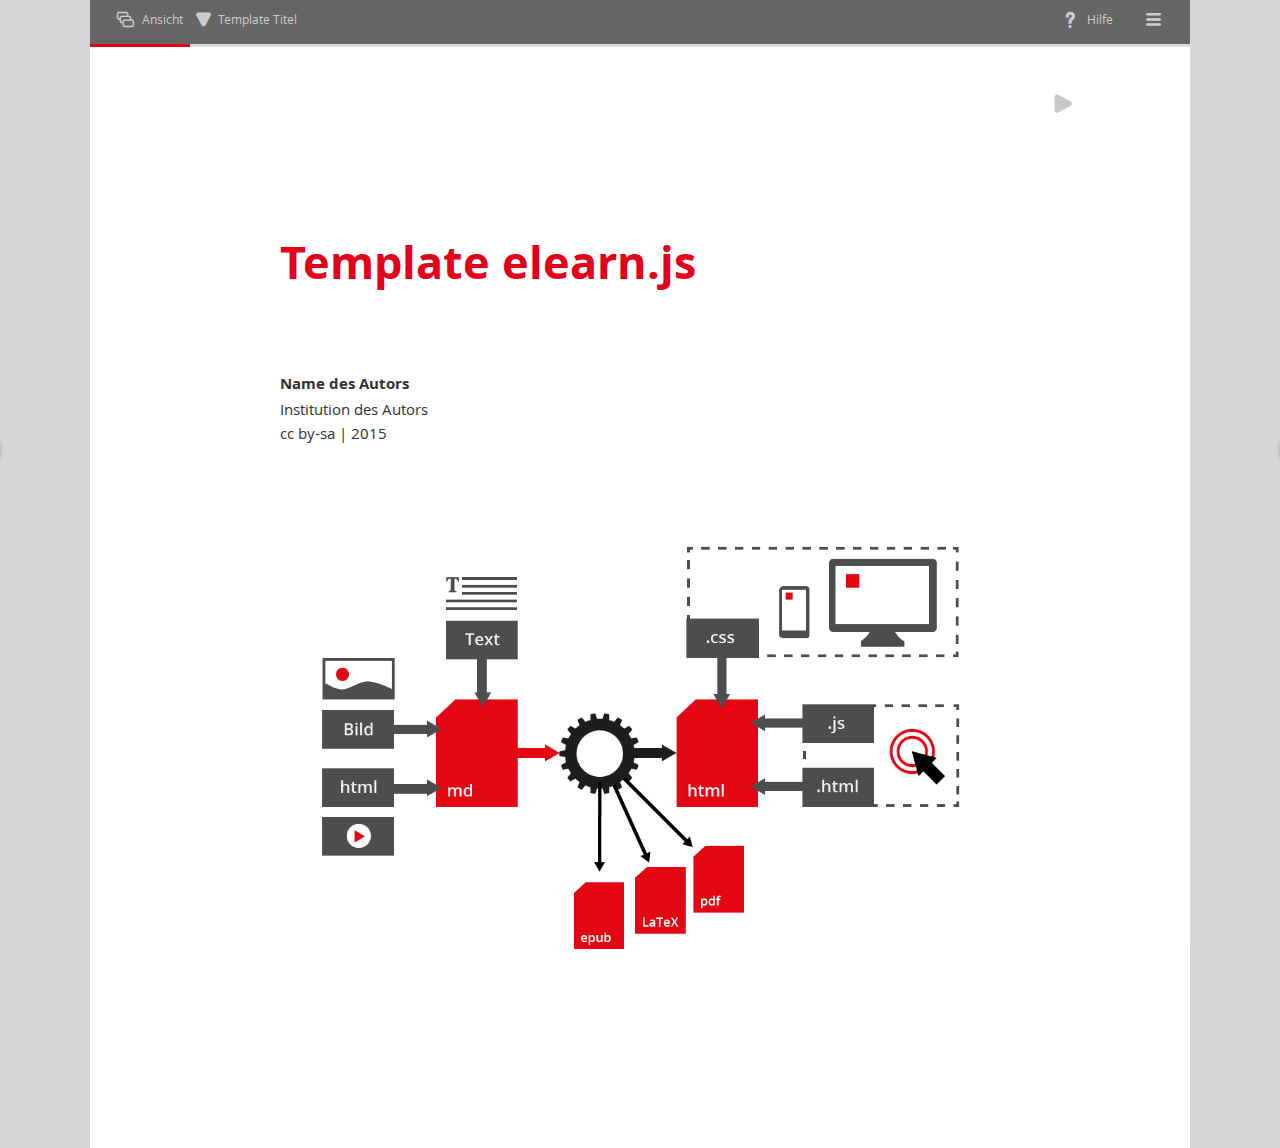
==== commit 93de916d: "Update README.md - german -> english" ====
--- a/Template/index.html
+++ b/Template/index.html
@@ -8,13 +8,27 @@
         <meta name="viewport" content="width=device-width, initial-scale=1.0, user-scalable=no">
 
         <link rel="stylesheet" type="text/css" href="assets/css/elearn.css">
-        <link rel="stylesheet" type="text/css" href="assets/css/quiz.css">
-        <link rel="stylesheet" type="text/css" href="assets/css/elearnvideo.css">
 
         <script type="text/javascript" src="assets/js/min.js"></script> <!-- von UHH verwendetes JQuery -->
         <script type="text/javascript" src="assets/js/elearn.js"></script> <!-- eLearn.js -->
-        <script type="text/javascript" src="assets/js/quiz.js"></script> <!-- Quiz Script -->
-        <script type="text/javascript" src="assets/js/elearnvideo.js"></script> <!-- Video Script -->
+
+        <!--
+            Diese Erweiterungen finden sie in den jeweiligen Repositories.
+            Die Repositories sind in den zugehörigen Abschnitten verlinkt.
+        -->
+        <!-- quiz.js https://github.com/elb-min-uhh/quiz.js-->
+        <link rel="stylesheet" type="text/css" href="https://cdn.rawgit.com/elb-min-uhh/quiz.js/c23d8249/assets/css/quiz.css">
+        <script type="text/javascript" src="https://cdn.rawgit.com/elb-min-uhh/quiz.js/c23d8249/assets/js/quiz.js"></script>
+        <!-- elearnvideo.js https://github.com/elb-min-uhh/elearnvideo.js-->
+        <link rel="stylesheet" type="text/css" href="https://cdn.rawgit.com/elb-min-uhh/elearnvideo.js/76cdf242/assets/css/elearnvideo.css">
+        <script type="text/javascript" src="https://cdn.rawgit.com/elb-min-uhh/elearnvideo.js/76cdf242/assets/js/elearnvideo.js"></script>
+        <!-- clickimage.js https://github.com/elb-min-uhh/clickimage.js-->
+        <link rel="stylesheet" type="text/css" href="https://cdn.rawgit.com/elb-min-uhh/clickimage.js/master/assets/css/clickimage.css">
+        <script type="text/javascript" src="https://cdn.rawgit.com/elb-min-uhh/clickimage.js/master/assets/js/clickimage.js"></script>
+        <!-- timeslider.js https://github.com/elb-min-uhh/timeslider.js-->
+        <link rel="stylesheet" type="text/css" href="https://cdn.rawgit.com/elb-min-uhh/timeslider.js/master/assets/css/timeslider.css">
+        <script type="text/javascript" src="https://cdn.rawgit.com/elb-min-uhh/timeslider.js/master/assets/js/moment.js"></script>
+        <script type="text/javascript" src="https://cdn.rawgit.com/elb-min-uhh/timeslider.js/master/assets/js/timeslider.js"></script>
 
         <script>
             window.onload = function() {
@@ -33,6 +47,7 @@
                 Jeder Befehl endet mit einem ';'. Alles hinter den // ist
                 ein weiterer erklärender Kommentar.
 
+                eLearnJS.setLanguage("en"); // selects english as language
 
                 eLearnJS.toggleAllSections(); // Zeigt alle Sections an
                 eLearnJS.setNavigationTitle("Überschrift"); // Die Überschrift, wenn alle Sections sichtbar sind
@@ -76,6 +91,14 @@
                             Prof. Dr. Name des Autors<br>
                             Universität Hamburg
                         <p>
+                        <p>
+                            <small>
+                                Das <span xmlns:dct="http://purl.org/dc/terms/" property="dct:title">elearn.js Template</span>
+                                von <span xmlns:cc="http://creativecommons.org/ns#" property="cc:attributionName">Universität Hamburg</span>
+                                ist lizenziert unter einer <a rel="license" href="http://creativecommons.org/licenses/by-sa/4.0/">
+                                Creative Commons Namensnennung</a> - Weitergabe unter gleichen Bedingungen 4.0 International Lizenz
+                            </small>
+                        </p>
                     </div>
                 </div>
             </div>
@@ -228,7 +251,7 @@
 
                     <p>Der folgende Block ist mit einem Knopf aus- und einklappbar.</p>
 
-                    <div class="hideable" name="Übersetzung" show="Zeige" hide="Verberge">
+                    <div class="hideable" show="Zeige Übersetzung" hide="Verberge Übersetzung">
                         Hier steht ein Beispieltext.
                     </div>
 
@@ -238,8 +261,9 @@
                         dem Knopf immer eingesetzt wird. Zustäzlich werden
                         die Wörter für <b>show</b> und <b>hide</b> angegeben.
                         So kann man hier auch bspw. andere Sprachen verwenden.
-                    </p>
-
+                        Es ist auch möglich das Feld <b>name</b> wegzulassen
+                        und nur <b>show</b> und <b>hide</b> zu verwenden.
+                    </p>
 
                     <h4>Multiboxes</h4>
 
@@ -312,10 +336,115 @@
                     </div>
                     <p>
                         Es existieren auch noch andere Fragetypen, diese sind in der Dokumentation vom quiz.js beschrieben.
-                        Beispiele sind hier zu finden: <a href="../Extensions/quiz.js/index.html">Link</a>.
-                    </p>
-
-                </section><section name="Literatur">
+                    </p>
+                </section>
+
+                <section name="Interaktive Grafik"><h3 id="interaktivegrafik">Interaktive Grafik</h3>
+                    <p>Mit der Erweiterung
+                    <a href="https://github.com/elb-min-uhh/clickimage.js">clickImage.js</a> ist es möglich,
+                    interaktive Grafiken zu erstellen. Hier ein Beispiel:</p>
+                    <div class="clickimage">
+                        <div class="imagebox invert">
+                            <img src="assets/img/template-media/schiff.jpg" alt="Schiff" onload="clickimagePins(this,[[10,10,'right'],[50,60,'left'],[42,25],[80,80,'top']])">
+                        </div>
+                        <div class="pininfo">
+                            <div>
+                                <h3><span class="highlight">Aufgabe 1</span> Wie lauten die Bestandteile des Kopfes?</h3>
+                                <p class="task">
+                                Wie jedes Insekt hat auch eine Biene insgesamt 6 Beine. Die Biene
+                                benutzt ihre Beine nicht nur zum Laufen, sondern auch zur Körperpflege
+                                und beim Transport der Pollen zum Stock. Jedes Bein ist in fünf Glieder
+                                unterteilt. Vom Körper aus betrachtet nennt man sie Hüfte (Coxa),
+                                Schenkelring (Trochanter), Schenkel (Femur), Schiene (Tibia) und Fuß
+                                (Tarsus). Der Fuß ist widerum in 4 kleinere Glieder unterteilt. Das
+                                letzte Fußglied trägt eine Kralle und Haftlappen, mit denen sich
+                                Bienen auch auf sehr glatten Oberflächen, wie zum Beispiel Glas
+                                festhalten können.</p>
+                                <p class="hint">Hinweis<br>Wie jedes Insekt hat auch eine Biene
+                                insgesamt 6 Beine. Die Biene benutzt ihre Beine nicht nur zum
+                                Laufen, sondern auch zur Körperpflege und beim Transport der Pollen
+                                zum Stock.</p>
+                                <ul class="links">
+                                    <li>
+                                    <a href="https://de.wikipedia.org/wiki/The_Bird_and_the_Bee">https://de.wikipedia.org/wiki/The_Bird_and_the_Bee</a>
+                                    <br>Dies ist eine Link-Beschreibung, die weitere Informationen zu der zugehörigen URL liefert
+                                    </li>
+                                    <li>
+                                    <a href="https://de.wikipedia.org/wiki/The_Bird_and_the_Bee">https://de.wikipedia.org/wiki/The_Bird_and_the_Bee</a>
+                                    <br>Dies ist eine Link-Beschreibung, die weitere Informationen zu der zugehörigen URL liefert
+                                    </li>
+                                </ul>
+                            </div>
+                            <div>
+                                <h3><span class="highlight">Aufgabe 2</span> Wie lauten die Bestandteile des Rumpfes?</h3>
+                                <p>
+                                Wie jedes Insekt hat auch eine Biene insgesamt 6 Beine. Die
+                                Biene benutzt ihre Beine nicht nur zum Laufen, sondern auch zur
+                                Körperpflege und beim Transport der Pollen zum Stock. Jedes Bein ist
+                                in fünf Glieder unterteilt. Vom Körper aus betrachtet nennt man sie
+                                Hüfte (Coxa), Schenkelring (Trochanter), Schenkel (Femur), Schiene
+                                (Tibia) und Fuß (Tarsus). Der Fuß ist widerum in 4 kleinere Glieder
+                                unterteilt. Das letzte Fußglied trägt eine Kralle und Haftlappen,
+                                mit denen sich Bienen auch auf sehr glatten Oberflächen, wie zum
+                                Beispiel Glas festhalten können.
+                                </p>
+                            </div>
+                            <div class="inline">
+                                <h3>Der Mast</h3>
+                                <p>Als Schiffsmast bezeichnet man einen ganz oder annähernd vertikal
+                                auf Schiffen aufgestellten Mast aus Holz, Metall oder anderen festen
+                                Materialien.</p>
+                            </div>
+                            <div>
+                                <h3><span class="highlight">Aufgabe 3</span> Wie lauten die Bestandteile des Rumpfes?</h3>
+                                <p>
+                                Wie jedes Insekt hat auch eine Biene insgesamt 6 Beine. Die
+                                Biene benutzt ihre Beine nicht nur zum Laufen, sondern auch zur
+                                Körperpflege und beim Transport der Pollen zum Stock. Jedes Bein ist
+                                in fünf Glieder unterteilt. Vom Körper aus betrachtet nennt man sie
+                                Hüfte (Coxa), Schenkelring (Trochanter), Schenkel (Femur), Schiene
+                                (Tibia) und Fuß (Tarsus). Der Fuß ist widerum in 4 kleinere Glieder
+                                unterteilt. Das letzte Fußglied trägt eine Kralle und Haftlappen,
+                                mit denen sich Bienen auch auf sehr glatten Oberflächen, wie zum
+                                Beispiel Glas festhalten können.
+                                </p>
+                            </div>
+                        </div>
+                    </div>
+                </section>
+                <section name="TimeSlider"><h3 id="timeslider">TimeSlider</h3>
+                    <p>
+                        Die Erweiterung <a href="https://github.com/elb-min-uhh/timeslider.js">timeSlider.js</a>
+                        erlaubt es, Zeitleisten zu erstellen, um sich so interaktiv über zeitlich
+                        aufgelistete Informationen zu arbeiten.
+                    </p>
+                    <div class="timeslider" data-interval="year" data-mode="date" data-zoom="1" lang="de">
+                        <div>
+                            <h3><span>2014</span> Das Jahr 2014</h3>
+                            <p>
+                            Lorem ipsum dolor sit amet, consetetur sadipscing elitr, sed diam
+                            nonumy eirmod tempor invidunt ut labore et dolore magna aliquyam erat,
+                            sed diam voluptua.
+                            </p>
+                            <p>
+                            At vero eos et accusam et justo duo dolores et ea rebum.
+                            </p>
+                        </div>
+                        <div>
+                            <h3><span>2016 - 2018</span> Weitere Jahre</h3>
+                            <p>
+                            At vero eos et accusamus et iusto odio dignissimos ducimus qui
+                            blanditiis praesentium voluptatum deleniti atque corrupti quos dolores
+                            et quas molestias excepturi sint occaecati cupiditate non provident,
+                            similique sunt in culpa qui officia deserunt mollitia animi, id est
+                            laborum et dolorum fuga. Et harum quidem rerum facilis est et expedita
+                            distinctio.
+                            </p>
+                        </div>
+                    </div>
+                </section>
+
+                <section name="Literatur">
                     <h3>Literatur</h3>
                     <div class="lit">
                         <p>Adapt learning community. (o. J.). Abgerufen 11. September 2015, von <a href="https://community.adaptlearning.org">https://community.adaptlearning.org</a></p>
--- a/Template/assets/css/elearn.css
+++ b/Template/assets/css/elearn.css
@@ -496,6 +496,7 @@
     float: right;
     margin-right: -15px;
     margin-top: 15px;
+    margin-bottom: 0;
     background: #444;
     color: #fff;
     border: 0;
@@ -1058,6 +1059,20 @@
     margin: 0;
 }
 
+#info .support .img {
+    float: right;
+    margin: 0;
+}
+
+#info .support .img.logo-uhh {
+    margin:2em 1em 1em 1em;
+    display: inline-block;
+    width: 213px;
+    height: 69px;
+    background: url('../img/logo-uhh.gif');
+    background-repeat: no-repeat;
+}
+
 
 /* -------------------------- Bilder Galerie -------------------------- */
 
@@ -1396,12 +1411,12 @@
 
     #tooltipArrowRight,
     #tooltipTouchRight {
-        right: calc(8.5% - 15px - 0px - 33px);
+        right: calc(8.5% - 15px - 0px - 22px);
         /* right: page padding - #btnNext.MarginLeft - #btnNext:before.MarginLeft - own padding to fit arrow*/
     }
     #tooltipArrowLeft,
     #tooltipTouchLeft {
-        left: calc(8.5% - 15px - 0px - 33px);
+        left: calc(8.5% - 15px - 0px - 22px);
         /* left: page padding - #btnPrev.MarginRight - #btnPrev:before.MarginRight - own padding to fit arrow*/
     }
 
@@ -1484,6 +1499,17 @@
 
     #btnNext, #btnPrev {
         display: none !important;
+    }
+
+    #tooltipArrowRight,
+    #tooltipTouchRight {
+        right: 0;
+        /* right: page padding - #btnNext.MarginLeft - #btnNext:before.MarginLeft - own padding to fit arrow*/
+    }
+    #tooltipArrowLeft,
+    #tooltipTouchLeft {
+        left: 0;
+        /* left: page padding - #btnPrev.MarginRight - #btnPrev:before.MarginRight - own padding to fit arrow*/
     }
 
     .side-menu {
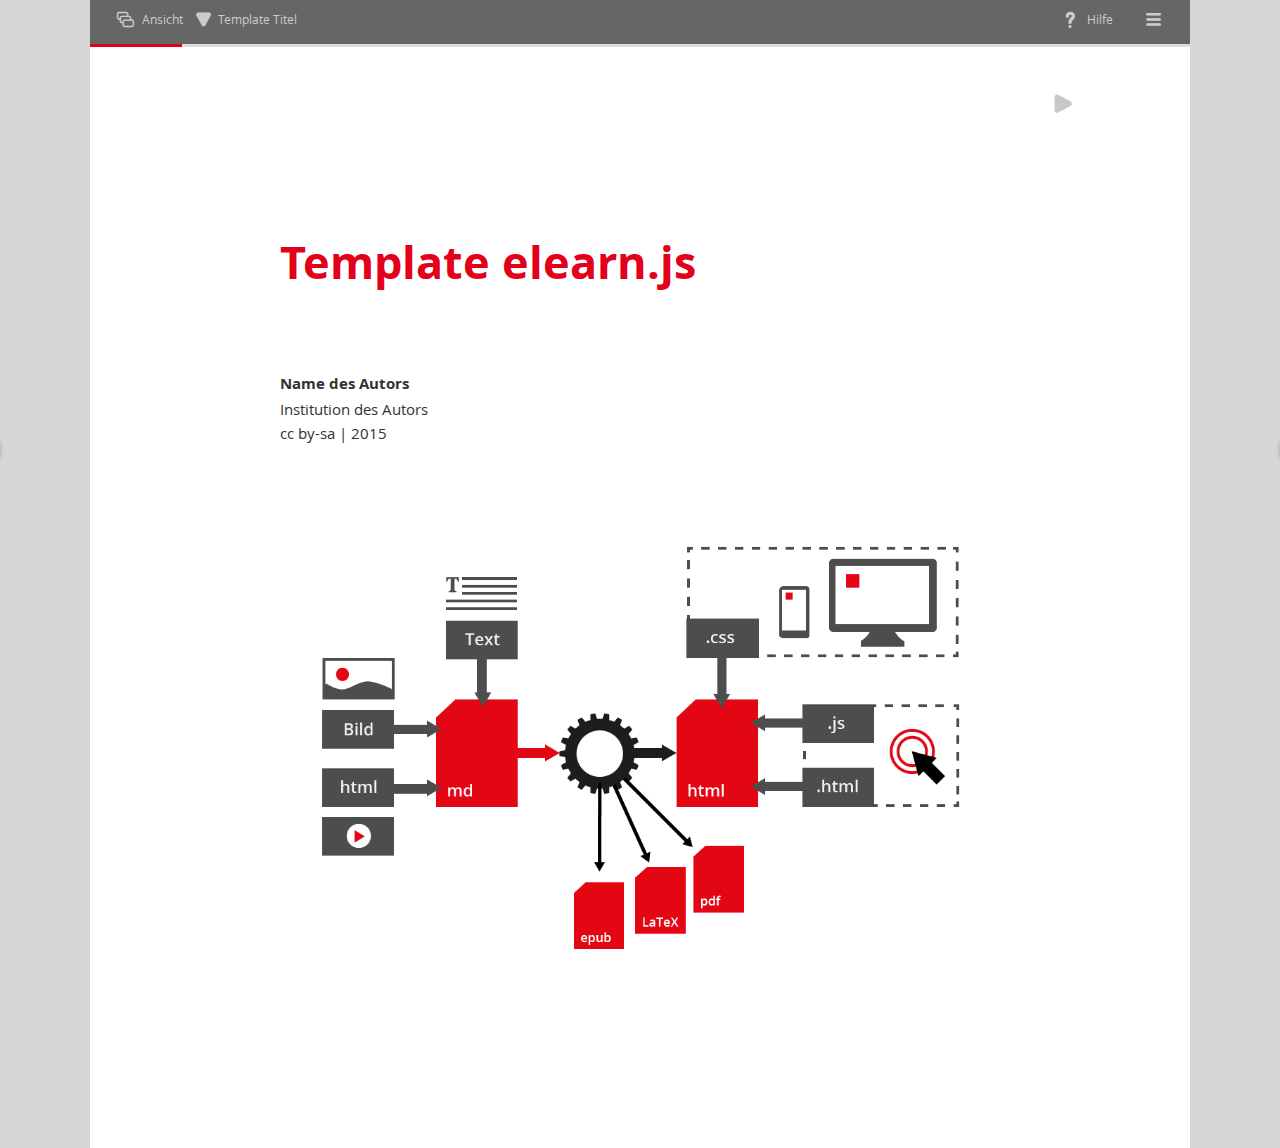
==== commit 3c148949: "Update Template (new text blocks)" ====
--- a/Template/index.html
+++ b/Template/index.html
@@ -141,7 +141,23 @@
                     <h5>Wenn man noch eine fünfte Ebene braucht</h5>
                     <p>At vero eos et accusamus et iusto odio dignissimos ducimus qui blanditiis praesentium voluptatum deleniti atque corrupti quos dolores et quas molestias excepturi sint occaecati cupiditate non provident, similique sunt in culpa qui officia deserunt mollitia animi, id est laborum et dolorum fuga. Et harum quidem rerum facilis est et expedita distinctio.</p>
 
-                </section><section name="Abbildungen">
+                </section>
+                <section name="Sprache"><h3 id="sprache">Sprache</h3>
+                    <p>Die Sprache des <em>elearn.js</em> lässt sich anpassen.
+                    Hierzu kann man beliebigen Elementen das Attribut <code>lang</code> ergänzen, was
+                    hauptsächlich für das <em>quiz.js</em> interessant sein könnte. Möglich ist aber auch
+                    <code>&lt;html lang="de"&gt;</code> zu verwenden, um so die Sprache für das gesamte Dokument
+                    einzustellen. Dies muss jedoch vor dem Laden der Seite bereits geschehen sein.
+                    Ansonsten lässt sich die Sprache mit <code>eLearnJS.setLanguage("de")</code> auf Deutsch
+                    und mit <code>eLearnJS.setLanguage("en")</code> interaktiv auf Englisch stellen.</p>
+
+                    <p>Beispiel:</p>
+                    <p>
+                        <button onclick="eLearnJS.setLanguage('de')">Deutsch/German</button>
+                        <button onclick="eLearnJS.setLanguage('en')">Englisch/English</button>
+                    </p>
+                </section>
+                <section name="Abbildungen">
                     <h3>Bilder</h3>
                     <p>Bilder können als einzelne Abbildungen oder als Galerien eingebunden werden. Für die Galerien wird das elearn.js benötigt. es bietet verschiedene Varianten. Das erste Beispiel zeigt eine Slideshow mit Vorschau und Loop-Funktion.</p>
                     <div class="slider preview-nav loop" style="max-height: 500px">
@@ -230,6 +246,35 @@
                 </section><section name="Textblöcke">
 
                     <h3>Textblöcke</h3>
+
+                    <h4>Hervorgehobene Blöcke</h4>
+
+                    Es existieren verschieden Blöcke, welche bestimmten Text
+                    hervorheben können.
+
+                    <blockquote class="task">
+                        <p>
+                            Überschrift
+                            <br>
+                            Dies ist ein Aufgabenblock.
+                        </p>
+                    </blockquote>
+
+                    <blockquote class="hint">
+                        <p>
+                            Überschrift
+                            <br>
+                            Dies ist ein Hinweisblock.
+                        </p>
+                    </blockquote>
+
+                    <blockquote class="links">
+                        <p>
+                            Überschrift
+                            <br>
+                            Dies ist ein Block für Links.
+                        </p>
+                    </blockquote>
 
                     <h4>Informationen per Mouseover/Klick</h4>
 
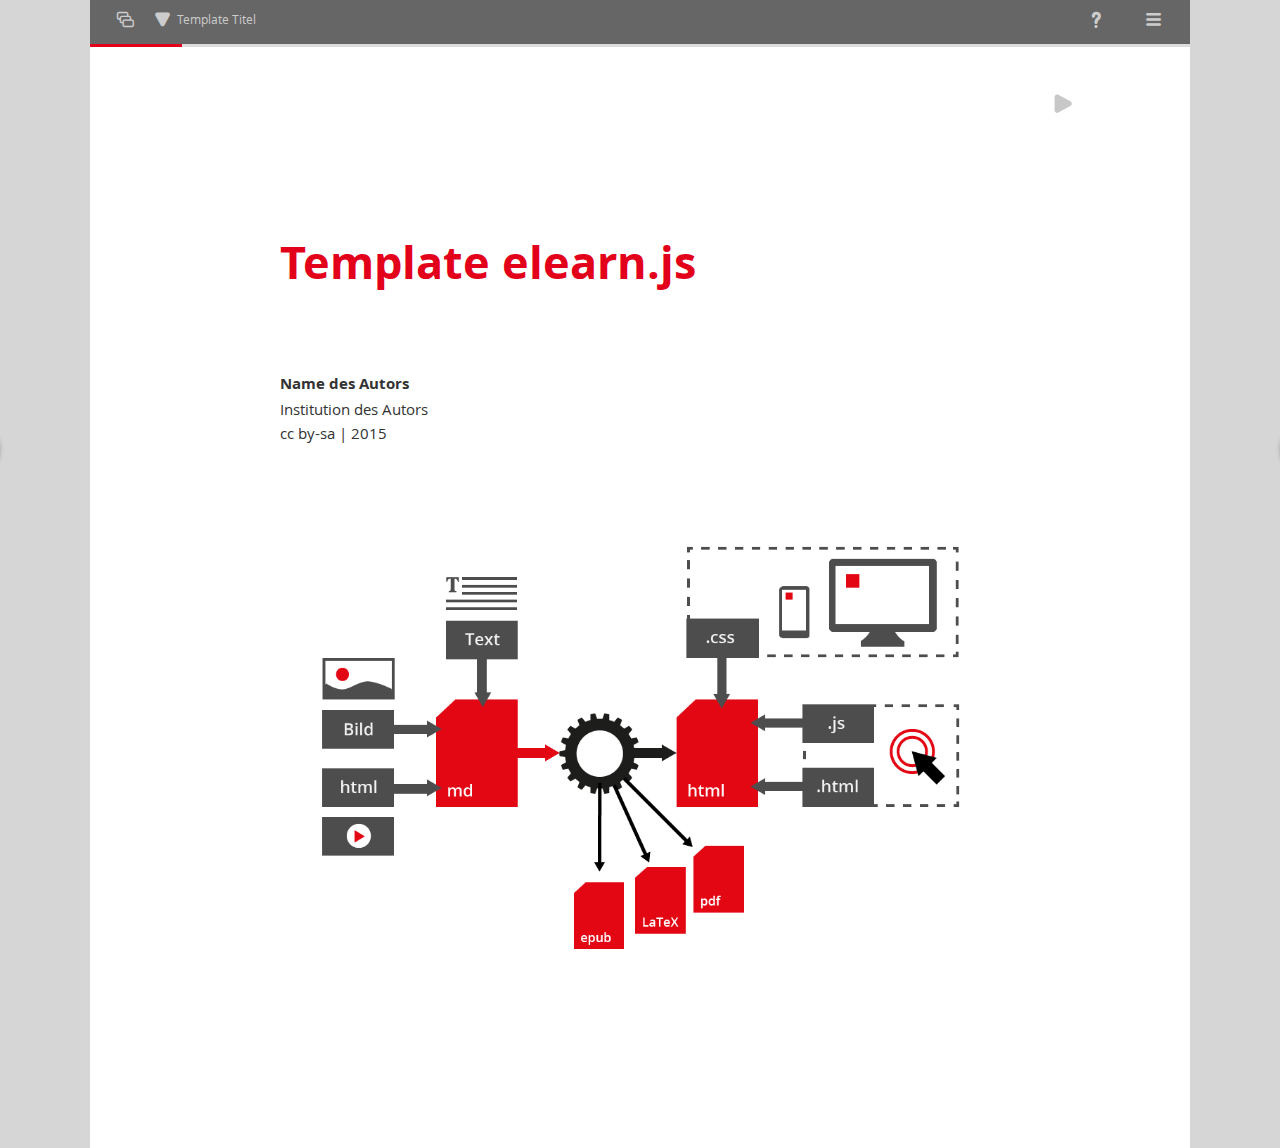
==== commit ec7bd1dd: "feat/galleries: allow HTML in gallery descriptions" ====
--- a/Template/index.html
+++ b/Template/index.html
@@ -17,11 +17,11 @@
             Die Repositories sind in den zugehörigen Abschnitten verlinkt.
         -->
         <!-- quiz.js https://github.com/elb-min-uhh/quiz.js-->
-        <link rel="stylesheet" type="text/css" href="https://cdn.rawgit.com/elb-min-uhh/quiz.js/c23d8249/assets/css/quiz.css">
-        <script type="text/javascript" src="https://cdn.rawgit.com/elb-min-uhh/quiz.js/c23d8249/assets/js/quiz.js"></script>
+        <link rel="stylesheet" type="text/css" href="https://cdn.rawgit.com/elb-min-uhh/quiz.js/6d4885b0/assets/css/quiz.css">
+        <script type="text/javascript" src="https://cdn.rawgit.com/elb-min-uhh/quiz.js/6d4885b0/assets/js/quiz.js"></script>
         <!-- elearnvideo.js https://github.com/elb-min-uhh/elearnvideo.js-->
-        <link rel="stylesheet" type="text/css" href="https://cdn.rawgit.com/elb-min-uhh/elearnvideo.js/76cdf242/assets/css/elearnvideo.css">
-        <script type="text/javascript" src="https://cdn.rawgit.com/elb-min-uhh/elearnvideo.js/76cdf242/assets/js/elearnvideo.js"></script>
+        <link rel="stylesheet" type="text/css" href="https://cdn.rawgit.com/elb-min-uhh/elearnvideo.js/b744f7f8/assets/css/elearnvideo.css">
+        <script type="text/javascript" src="https://cdn.rawgit.com/elb-min-uhh/elearnvideo.js/b744f7f8/assets/js/elearnvideo.js"></script>
         <!-- clickimage.js https://github.com/elb-min-uhh/clickimage.js-->
         <link rel="stylesheet" type="text/css" href="https://cdn.rawgit.com/elb-min-uhh/clickimage.js/master/assets/css/clickimage.css">
         <script type="text/javascript" src="https://cdn.rawgit.com/elb-min-uhh/clickimage.js/master/assets/js/clickimage.js"></script>
@@ -162,7 +162,7 @@
                     <p>Bilder können als einzelne Abbildungen oder als Galerien eingebunden werden. Für die Galerien wird das elearn.js benötigt. es bietet verschiedene Varianten. Das erste Beispiel zeigt eine Slideshow mit Vorschau und Loop-Funktion.</p>
                     <div class="slider preview-nav loop" style="max-height: 500px">
                         <ul class="img-gallery" id="x">
-                            <li><img src="assets/img/template-media/md-illu_1.png" alt="md-produktion" /><p>Markdown ist kinderleicht zu erlernen.</p></li>
+                            <li><img src="assets/img/template-media/md-illu_1.png" alt="md-produktion" /><p>Markdown ist <b>kinderleicht</b> zu erlernen.</p></li>
                             <li><img src="assets/img/template-media/md-illu_2.png" alt="Components" /><p>Zusammenspiel der Komponenten bei der Produktion von digitalen Skripten mit Markdown.</p></li>
                             <li><img src="assets/img/template-media/md-illu_3.png" alt="Future" /><p>Die Zukunft von Markdown als Autorensprache.</p></li>
                             <li><img src="assets/img/template-media/md-illu_4.png" alt="Media" /><p>Markdown kann viele verschiedene Medientypen in Html einfügen.</p></li>
@@ -395,30 +395,16 @@
                         <div class="pininfo">
                             <div>
                                 <h3><span class="highlight">Aufgabe 1</span> Wie lauten die Bestandteile des Kopfes?</h3>
-                                <p class="task">
-                                Wie jedes Insekt hat auch eine Biene insgesamt 6 Beine. Die Biene
-                                benutzt ihre Beine nicht nur zum Laufen, sondern auch zur Körperpflege
-                                und beim Transport der Pollen zum Stock. Jedes Bein ist in fünf Glieder
-                                unterteilt. Vom Körper aus betrachtet nennt man sie Hüfte (Coxa),
-                                Schenkelring (Trochanter), Schenkel (Femur), Schiene (Tibia) und Fuß
-                                (Tarsus). Der Fuß ist widerum in 4 kleinere Glieder unterteilt. Das
-                                letzte Fußglied trägt eine Kralle und Haftlappen, mit denen sich
-                                Bienen auch auf sehr glatten Oberflächen, wie zum Beispiel Glas
-                                festhalten können.</p>
-                                <p class="hint">Hinweis<br>Wie jedes Insekt hat auch eine Biene
-                                insgesamt 6 Beine. Die Biene benutzt ihre Beine nicht nur zum
-                                Laufen, sondern auch zur Körperpflege und beim Transport der Pollen
-                                zum Stock.</p>
-                                <ul class="links">
-                                    <li>
-                                    <a href="https://de.wikipedia.org/wiki/The_Bird_and_the_Bee">https://de.wikipedia.org/wiki/The_Bird_and_the_Bee</a>
-                                    <br>Dies ist eine Link-Beschreibung, die weitere Informationen zu der zugehörigen URL liefert
-                                    </li>
-                                    <li>
-                                    <a href="https://de.wikipedia.org/wiki/The_Bird_and_the_Bee">https://de.wikipedia.org/wiki/The_Bird_and_the_Bee</a>
-                                    <br>Dies ist eine Link-Beschreibung, die weitere Informationen zu der zugehörigen URL liefert
-                                    </li>
-                                </ul>
+                                <blockquote class="task"><p>Wie jedes Insekt hat auch eine Biene insgesamt 6 Beine. Die Biene benutzt ihre Beine nicht nur zum Laufen, sondern auch zur Körperpflege und beim Transport der Pollen zum Stock. Jedes Bein ist in fünf Glieder unterteilt. Vom Körper aus betrachtet nennt man sie Hüfte (Coxa), Schenkelring (Trochanter), Schenkel (Femur), Schiene (Tibia) und Fuß (Tarsus). Der Fuß ist widerum in 4 kleinere Glieder unterteilt. Das letzte Fußglied trägt eine Kralle und Haftlappen, mit denen sich Bienen auch auf sehr glatten Oberflächen, wie zum Beispiel Glas festhalten können.</p></blockquote>
+                                <blockquote class="hint"><p>Hinweis<br>Wie jedes Insekt hat auch eine Biene insgesamt 6 Beine. Die Biene benutzt ihre Beine nicht nur zum Laufen, sondern auch zur Körperpflege und beim Transport der Pollen zum Stock.</p></blockquote>
+                                <blockquote class="links">
+                                    <p>
+                                        <ul class="links">
+                                            <li><a href="https://de.wikipedia.org/wiki/The_Bird_and_the_Bee">https://de.wikipedia.org/wiki/The_Bird_and_the_Bee</a><br>Dies ist eine Link-Beschreibung, die weitere Informationen zu der zugehörigen URL liefert</li>
+                                            <li><a href="https://de.wikipedia.org/wiki/The_Bird_and_the_Bee">https://de.wikipedia.org/wiki/The_Bird_and_the_Bee</a><br>Dies ist eine Link-Beschreibung, die weitere Informationen zu der zugehörigen URL liefert</li>
+                                        </ul>
+                                    </p>
+                                </blockquote>
                             </div>
                             <div>
                                 <h3><span class="highlight">Aufgabe 2</span> Wie lauten die Bestandteile des Rumpfes?</h3>
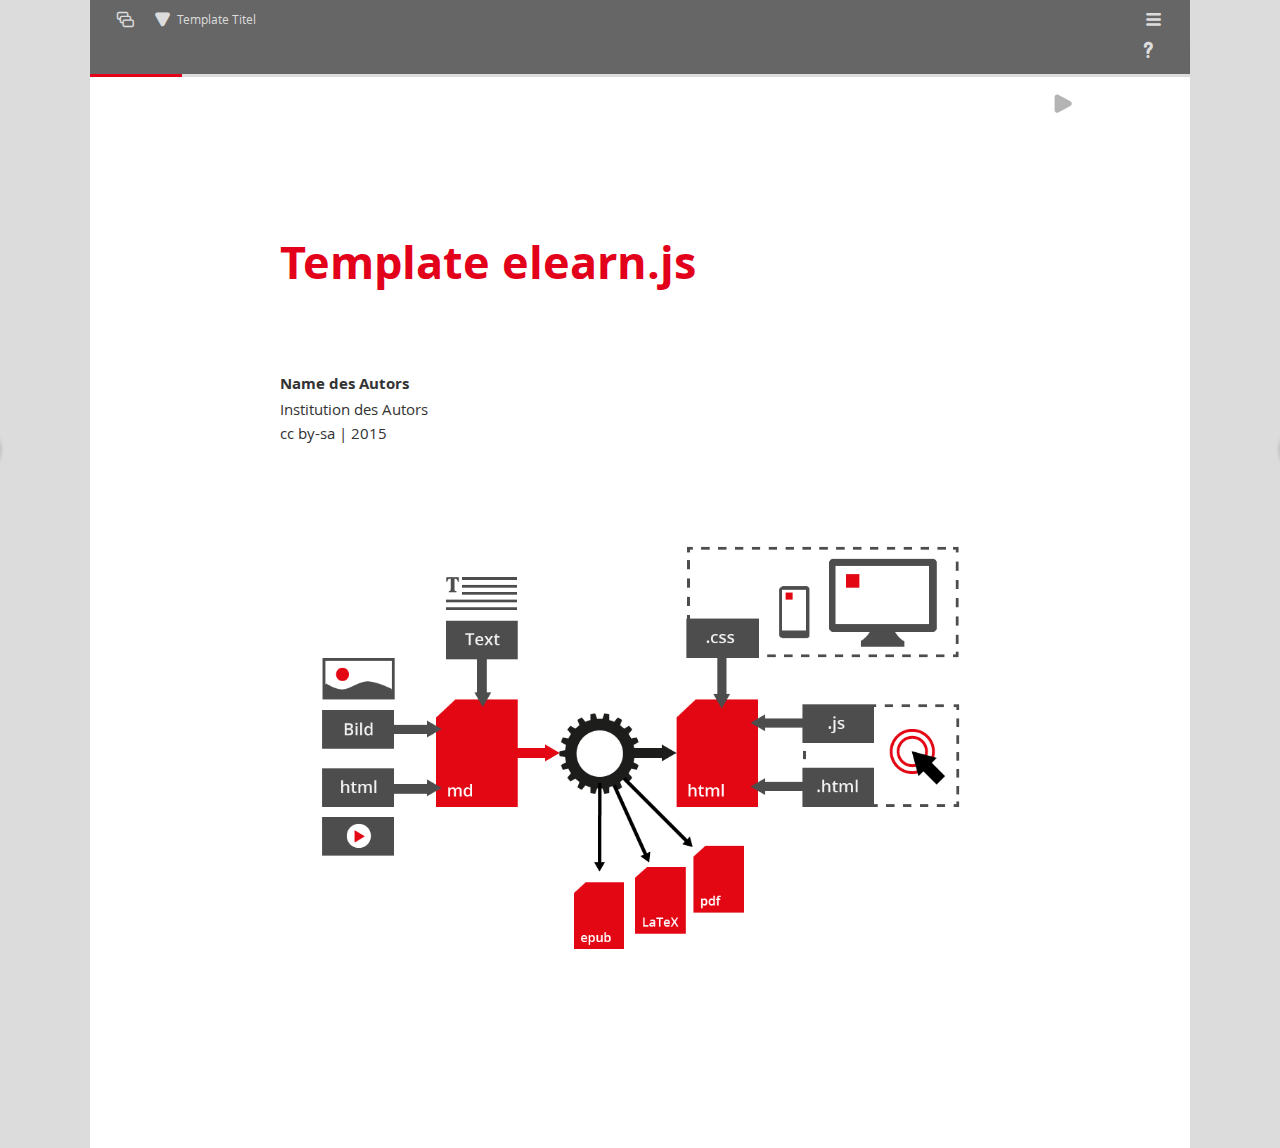
==== commit 65d3392e: "feat/hover-info: .full for more dynamic sizes" ====
--- a/Template/index.html
+++ b/Template/index.html
@@ -23,8 +23,8 @@
         <link rel="stylesheet" type="text/css" href="https://cdn.rawgit.com/elb-min-uhh/elearnvideo.js/b744f7f8/assets/css/elearnvideo.css">
         <script type="text/javascript" src="https://cdn.rawgit.com/elb-min-uhh/elearnvideo.js/b744f7f8/assets/js/elearnvideo.js"></script>
         <!-- clickimage.js https://github.com/elb-min-uhh/clickimage.js-->
-        <link rel="stylesheet" type="text/css" href="https://cdn.rawgit.com/elb-min-uhh/clickimage.js/master/assets/css/clickimage.css">
-        <script type="text/javascript" src="https://cdn.rawgit.com/elb-min-uhh/clickimage.js/master/assets/js/clickimage.js"></script>
+        <link rel="stylesheet" type="text/css" href="https://cdn.rawgit.com/elb-min-uhh/clickimage.js/3f54e6de/assets/css/clickimage.css">
+        <script type="text/javascript" src="https://cdn.rawgit.com/elb-min-uhh/clickimage.js/3f54e6de/assets/js/clickimage.js"></script>
         <!-- timeslider.js https://github.com/elb-min-uhh/timeslider.js-->
         <link rel="stylesheet" type="text/css" href="https://cdn.rawgit.com/elb-min-uhh/timeslider.js/master/assets/css/timeslider.css">
         <script type="text/javascript" src="https://cdn.rawgit.com/elb-min-uhh/timeslider.js/master/assets/js/moment.js"></script>
@@ -42,12 +42,12 @@
                 Alle nachfolgenden Erweiterungen sind 'auskommentiert'.
                 Das bedeutet, sie haben keine Funktion solange sie innerhalb
                 des /* ... * / Blocks sind. (Abschluss ohne Leerzeichen zwischen * und /)
-                Möchte man also etwas einbauen/nutzen, muss die jeilige Zeile
+                Möchte man also etwas einbauen/nutzen, muss die jeweilige Zeile
                 außerhalb des Kommentarblocks stehen.
                 Jeder Befehl endet mit einem ';'. Alles hinter den // ist
                 ein weiterer erklärender Kommentar.
 
-                eLearnJS.setLanguage("en"); // selects english as language
+                eLearnJS.setLanguage("en"); // selects English as language
 
                 eLearnJS.toggleAllSections(); // Zeigt alle Sections an
                 eLearnJS.setNavigationTitle("Überschrift"); // Die Überschrift, wenn alle Sections sichtbar sind
@@ -85,7 +85,7 @@
             <div class="lb-wrap" id="info">
                 <div class="lightbox">
                     <div class="info-wrapper">
-                        <!--Der inhalt der Info-Box kann frei mit html-Inhalt gefüllt werden. -->
+                        <!--Der Inhalt der Info-Box kann frei mit html-Inhalt gefüllt werden. -->
                          <h4>elearn.js Template</h4>
                         <p>
                             Prof. Dr. Name des Autors<br>
@@ -128,7 +128,7 @@
                     </div>
                 </section>
 
-                <section name="Textebenen" desc="Beispielbeschreibung für einen kleinen Textblock. Sollte nicht zu lang sein.">
+                <section name="Textebenen" desc="Beispielbeschreibung für einen <b>kleinen</b> Textblock. Sollte nicht zu lang sein.">
                     <h2>Überschrift 2. Ordnung</h2>
                     <blockquote>
                         <p>Dies ist nur eine Template-Datei. Eine Erklärung und Dokumentation finden Sie im <a href="http://www.sumo.uni-hamburg.de/DigitaleSkripte/">Whitepaper „Digitale Skripte“</a>.</p>
@@ -161,7 +161,7 @@
                     <h3>Bilder</h3>
                     <p>Bilder können als einzelne Abbildungen oder als Galerien eingebunden werden. Für die Galerien wird das elearn.js benötigt. es bietet verschiedene Varianten. Das erste Beispiel zeigt eine Slideshow mit Vorschau und Loop-Funktion.</p>
                     <div class="slider preview-nav loop" style="max-height: 500px">
-                        <ul class="img-gallery" id="x">
+                        <ul class="img-gallery">
                             <li><img src="assets/img/template-media/md-illu_1.png" alt="md-produktion" /><p>Markdown ist <b>kinderleicht</b> zu erlernen.</p></li>
                             <li><img src="assets/img/template-media/md-illu_2.png" alt="Components" /><p>Zusammenspiel der Komponenten bei der Produktion von digitalen Skripten mit Markdown.</p></li>
                             <li><img src="assets/img/template-media/md-illu_3.png" alt="Future" /><p>Die Zukunft von Markdown als Autorensprache.</p></li>
@@ -175,7 +175,7 @@
                         <li><code>&lt;div class=&quot;slider preview-nav&quot;&gt;</code> ist mit Vorschaubildern und ohne Loop</li>
                         <li><code>&lt;div class=&quot;slider preview-nav loop&quot;&gt;</code> ist mit Vorschaubildern und mit Loop</li>
                     </ul>
-                    <p>Die Höhe der Gaalerie kann vorgegeben werden, damit der Content unter der Galerie nicht springt. Dies geht in Abhängigkeit des größten Bildes oder einer vorgegebenen maximalen Höhe. Dies wird durch die Klasse des umschließenden <code>ul</code>-Elements definiert.</p>
+                    <p>Die Höhe der Galerie kann vorgegeben werden, damit der Content unter der Galerie nicht springt. Dies geht in Abhängigkeit des größten Bildes oder einer vorgegebenen maximalen Höhe. Dies wird durch die Klasse des umschließenden <code>ul</code>-Elements definiert.</p>
                     <ul>
                         <li><code>&lt;ul class=&quot;img-gallery&quot;&gt;</code> ist eine Galerie mit unterschiedlicher Bilderhöhe.</li>
                         <li><code>&lt;ul class=&quot;img-gallery fixed-size&quot;&gt;</code> ist eine Galerie mit der Höhe des größten Bildes.</li>
@@ -186,7 +186,7 @@
                     <h3>Medieneinbindung</h3>
                     <p>Hier sollen vor allem Video und Audio-Einbindung demonstriert werden. At vero eos et accusamus et iusto odio dignissimos ducimus qui blanditiis praesentium voluptatum deleniti atque corrupti quos dolores et quas molestias excepturi sint occaecati cupiditate non provident, similique sunt in culpa qui officia deserunt mollitia animi, id est laborum et dolorum fuga. Et harum quidem rerum facilis est et expedita distinctio.</p>
                     <h4>Videos als Asset</h4>
-                    <p>Hier wird ein Video eingebunden, welches sich direkt im Asset-Ordner des Skrips befindet.
+                    <p>Hier wird ein Video eingebunden, welches sich direkt im Asset-Ordner des Skripts befindet.
                     Diese Lösung ist nur für relativ kurze Videos empfehlenswert (max. fünf Minuten).
                     Zusätzlich enthält das Video Anmerkungen, die unter dem Video angezeigt werden.
                     Diese sind durch die Erweiterung
@@ -222,7 +222,7 @@
                         <video controls><source src='https://fms1.rrz.uni-hamburg.de/abo/00.000_MichaelHeinecke_2016-09-06_17-56.mp4' type='video/mp4'>Your browser does not support the video tag.</video>
                     </p>
                     <h4>Audio-Files</h4>
-                    <p>Da Audio-Dateien als mp3s in der Regel nicht so groß sind, dass ein Streaming-Server benötigt wird, können diese aus dem Assets-Ordner progressiv als Download eingebunden wrden. Hier ein Beispiel:</p>
+                    <p>Da Audio-Dateien als mp3s in der Regel nicht so groß sind, dass ein Streaming-Server benötigt wird, können diese aus dem Assets-Ordner progressiv als Download eingebunden werden. Hier ein Beispiel:</p>
                     <audio preload="auto" controls="controls">
                             <source src="assets/img/template-media/beispiel-audio.mp3" type="audio/mpeg"></source>
                             Dein Browser unterstützt kein HTML5-Audio. Um dir das Audio-File dennoch anhören zu können, folge einfach diesem <a href="img/beispiel-audio.mp3">Link</a>.
@@ -230,19 +230,29 @@
 
                 </section><section name="Mathematische Formeln">
                     <h3>Mathematische Formeln</h3>
-                    <p>Ut wisi enim ad minim veniam, quis nostrud exerci tation ullamcorper suscipit lobortis nisl ut aliquip ex ea commodo consequat. Duis autem vel eum iriure dolor in hendrerit in vulputate velit esse molestie consequat, vel illum dolore eu feugiat nulla facilisis at vero eros et accumsan et iusto odio dignissim qui blandit praesent luptatum zzril delenit augue duis dolore te feugait nulla facilisi.</p>
+                    <p>Mathematische Formeln finden in vielen Texten Verwendung, können aber nicht immer vernünftig dargestellt werden.</p>
                     <h4>Formeldarstellung via MathJax</h4>
-                    <p>Nam liber tempor cum soluta nobis eleifend option congue nihil imperdiet doming id quod mazim placerat facer possim assum.</p>
-                    <p>\(M = \begin{bmatrix}
-                         \frac{5}{6} &amp; \frac{1}{6} &amp; 0           \\[0.3em]
-                         \frac{5}{6} &amp; 0           &amp; \frac{1}{6} \\[0.3em]
-                         0           &amp; \frac{5}{6} &amp; \frac{1}{6}
-                    \end{bmatrix}
-                    \)</p>
-                    <p>Duis autem vel eum iriure dolor in hendrerit in vulputate velit esse molestie consequat, vel illum dolore eu feugiat nulla facilisis.   </p>
-                    <p>\(P\left(A=2\middle|\frac{A^2}{B}&gt;4\right)\)</p>
-                    <p>At vero eos et accusam et justo duo dolores et ea rebum. Stet clita kasd gubergren, no sea takimata sanctus est Lorem ipsum dolor sit amet. Lorem ipsum dolor sit amet, consetetur</p>
-
+                    <p>MathJax kann genutzt werden, um mathematische Formeln darzustellen. Hierzu wird die LaTeX Syntax verwendet. Es existieren Blockformeln wie diese</p>
+                    <p>$$
+                        M_i = \begin{bmatrix}
+                             \frac{5}{6} &amp; \frac{1}{6} &amp; 0           \\[0.3em]
+                             \frac{5}{6} &amp; 0           &amp; \frac{1}{6} \\[0.3em]
+                             0           &amp; \frac{5}{6} &amp; \frac{1}{6}
+                        \end{bmatrix}_i
+                    $$</p>
+                    <p>
+                        und auch Inline-Formeln wie $P\left(A=2\middle|\frac{A^2}{B}&gt;4\right)$,
+                        welche in einem Fließtext angezeigt werden können.
+                        Um im Text dennoch ein \$ verwenden zu können, muss dieses escaped werden.
+                        Hierzu schreibt man <code>\\$</code> anstatt des einfachen <code>$</code> Symbols, für jedes einzelne
+                        anzuzeigende Zeichen, um durch das <code>\\</code> in der Ausgabe ein <code>\</code> zu erzeugen,
+                        welches MathJax wiederum als <em>escape</em> für das darauffolgende <code>$</code> sieht.
+                        Weitere Formeln wie $x_{i}$ = $y_{i}$, mit enthaltener Markdown Syntax,
+                        können auch im Template verwendet werden, wenn die Escape Syntax korrekt
+                        verwendet wird. Hierbei müssen keine doppelten Backslashs <code>\</code> verwendet werden,
+                        da das Zeichen für den ersten Schritt der Bearbeitung des Codes gedacht ist
+                        und selbst nicht im HTML Code auftauchen soll.
+                    </p>
                 </section><section name="Textblöcke">
 
                     <h3>Textblöcke</h3>
@@ -290,7 +300,19 @@
                     darauf klickt. Dazu wird in einem <b>div.hover-info</b>
                     zunächst der markierte Bereich angegeben. In einem zusätzlichen
                     <b>div</b> direkt dahinter können darauf hin die weiterführenden
-                    Informationen angezeigt werden.
+                    Informationen angezeigt werden. Diese können auch eine bestimmte maximale
+
+                    <div class="hover-info full" id="info-full-1" data-width="80%" data-full-width="440">
+                        Breite
+                        <div>
+                            Die maximale Breite wird durch die <code>data-width="80%"</code> auf 80% der verfügbaren Breite
+                            festgelegt. Ab einer Fensterbreite von <code>440px</code>
+                            (<code>data-full-width="440"</code>, immer in px) wird automatisch die volle Breite verwendet.
+                        </div>
+                    </div>
+
+                    füllen, wenn man die Klasse <code>full</code> ergänzt.
+                    Die <code>data-width</code> kann in % und px angegeben werden.
 
                     <h4>Ausklappbare Bereiche</h4>
 
@@ -303,7 +325,7 @@
                     <p>
                         Das entscheidende hierbei sind die Attribute.<br>
                         Dabei wird dem ganzen ein <b>name</b> gegeben, der in
-                        dem Knopf immer eingesetzt wird. Zustäzlich werden
+                        dem Knopf immer eingesetzt wird. Zusätzlich werden
                         die Wörter für <b>show</b> und <b>hide</b> angegeben.
                         So kann man hier auch bspw. andere Sprachen verwenden.
                         Es ist auch möglich das Feld <b>name</b> wegzulassen
@@ -390,12 +412,12 @@
                     interaktive Grafiken zu erstellen. Hier ein Beispiel:</p>
                     <div class="clickimage">
                         <div class="imagebox invert">
-                            <img src="assets/img/template-media/schiff.jpg" alt="Schiff" onload="clickimagePins(this,[[10,10,'right'],[50,60,'left'],[42,25],[80,80,'top']])">
+                            <img src="assets/img/template-media/schiff.jpg" alt="Schiff" data-pins="10,10,'right'; 50,60,'left'; 42,25; 80,80,'top'">
                         </div>
                         <div class="pininfo">
                             <div>
                                 <h3><span class="highlight">Aufgabe 1</span> Wie lauten die Bestandteile des Kopfes?</h3>
-                                <blockquote class="task"><p>Wie jedes Insekt hat auch eine Biene insgesamt 6 Beine. Die Biene benutzt ihre Beine nicht nur zum Laufen, sondern auch zur Körperpflege und beim Transport der Pollen zum Stock. Jedes Bein ist in fünf Glieder unterteilt. Vom Körper aus betrachtet nennt man sie Hüfte (Coxa), Schenkelring (Trochanter), Schenkel (Femur), Schiene (Tibia) und Fuß (Tarsus). Der Fuß ist widerum in 4 kleinere Glieder unterteilt. Das letzte Fußglied trägt eine Kralle und Haftlappen, mit denen sich Bienen auch auf sehr glatten Oberflächen, wie zum Beispiel Glas festhalten können.</p></blockquote>
+                                <blockquote class="task"><p>Wie jedes Insekt hat auch eine Biene insgesamt 6 Beine. Die Biene benutzt ihre Beine nicht nur zum Laufen, sondern auch zur Körperpflege und beim Transport der Pollen zum Stock. Jedes Bein ist in fünf Glieder unterteilt. Vom Körper aus betrachtet nennt man sie Hüfte (Coxa), Schenkelring (Trochanter), Schenkel (Femur), Schiene (Tibia) und Fuß (Tarsus). Der Fuß ist wiederum in 4 kleinere Glieder unterteilt. Das letzte Fußglied trägt eine Kralle und Haftlappen, mit denen sich Bienen auch auf sehr glatten Oberflächen, wie zum Beispiel Glas festhalten können.</p></blockquote>
                                 <blockquote class="hint"><p>Hinweis<br>Wie jedes Insekt hat auch eine Biene insgesamt 6 Beine. Die Biene benutzt ihre Beine nicht nur zum Laufen, sondern auch zur Körperpflege und beim Transport der Pollen zum Stock.</p></blockquote>
                                 <blockquote class="links">
                                     <p>
@@ -414,7 +436,7 @@
                                 Körperpflege und beim Transport der Pollen zum Stock. Jedes Bein ist
                                 in fünf Glieder unterteilt. Vom Körper aus betrachtet nennt man sie
                                 Hüfte (Coxa), Schenkelring (Trochanter), Schenkel (Femur), Schiene
-                                (Tibia) und Fuß (Tarsus). Der Fuß ist widerum in 4 kleinere Glieder
+                                (Tibia) und Fuß (Tarsus). Der Fuß ist wiederum in 4 kleinere Glieder
                                 unterteilt. Das letzte Fußglied trägt eine Kralle und Haftlappen,
                                 mit denen sich Bienen auch auf sehr glatten Oberflächen, wie zum
                                 Beispiel Glas festhalten können.
@@ -434,7 +456,7 @@
                                 Körperpflege und beim Transport der Pollen zum Stock. Jedes Bein ist
                                 in fünf Glieder unterteilt. Vom Körper aus betrachtet nennt man sie
                                 Hüfte (Coxa), Schenkelring (Trochanter), Schenkel (Femur), Schiene
-                                (Tibia) und Fuß (Tarsus). Der Fuß ist widerum in 4 kleinere Glieder
+                                (Tibia) und Fuß (Tarsus). Der Fuß ist wiederum in 4 kleinere Glieder
                                 unterteilt. Das letzte Fußglied trägt eine Kralle und Haftlappen,
                                 mit denen sich Bienen auch auf sehr glatten Oberflächen, wie zum
                                 Beispiel Glas festhalten können.
--- a/Template/assets/css/elearn.css
+++ b/Template/assets/css/elearn.css
@@ -1,986 +1,1066 @@
+@charset "UTF-8";
 /*
 * CSS for eLearn.js
 * Created by Michael Heinecke
 * Improved by Arne Westphal
 * eLearning-office MIN, Universität Hamburg
-* v1.0.1 18/04/16 cc-by-sa
+* v1.0.5 18/08/23 cc-by-sa
 */
-
-
+/* Color Variables */
+/* Greys */
+/* Colors */
+/* Transparents */
 /*Einbindung der benötigtren Schriften*/
-
 @font-face {
-    font-family: 'eLearn-Icons';
-    font-style: normal;
-    font-weight: normal;
-    src: url('../font/eLearn-Icons.woff') format('woff'),
-        url('../font/eLearn-Icons.ttf') format('truetype');
+  font-family: 'eLearn-Icons';
+  font-style: normal;
+  font-weight: normal;
+  src: url("../font/eLearn-Icons.woff") format("woff"), url("../font/eLearn-Icons.ttf") format("truetype");
 }
 
 @font-face {
-    font-family: 'Open Sans';
-    font-style: normal;
-    font-weight: 400;
-    src: url('../font/OpenSans-Regular-webfont.woff') format('woff'),
-        url('../font/OpenSans-Regular-webfont.ttf') format('truetype');
-}
+  font-family: 'Open Sans';
+  font-style: normal;
+  font-weight: 400;
+  src: url("../font/OpenSans-Regular-webfont.woff") format("woff"), url("../font/OpenSans-Regular-webfont.ttf") format("truetype");
+}
+
 @font-face {
-    font-family: 'Open Sans';
-    font-style: normal;
-    font-weight: 700;
-    src: url('../font/OpenSans-Bold-webfont.woff') format('woff'),
-        url('../font/OpenSans-Bold-webfont.ttf') format('truetype');
-}
+  font-family: 'Open Sans';
+  font-style: normal;
+  font-weight: 700;
+  src: url("../font/OpenSans-Bold-webfont.woff") format("woff"), url("../font/OpenSans-Bold-webfont.ttf") format("truetype");
+}
+
 @font-face {
-    font-family: 'Open Sans';
-    font-style: italic;
-    font-weight: 400;
-    src: url('../font/OpenSans-Italic-webfont.woff') format('woff'),
-        url('../font/OpenSans-Italic-webfont.ttf') format('truetype');
+  font-family: 'Open Sans';
+  font-style: italic;
+  font-weight: 400;
+  src: url("../font/OpenSans-Italic-webfont.woff") format("woff"), url("../font/OpenSans-Italic-webfont.ttf") format("truetype");
 }
 
 /*Seitenaufbau*/
-
 body {
-    font-family: Open Sans, sans-serif;
-    line-height:164%;
-    background-color: rgb(214,214,214);
-    font-size:93.75%;
-    margin:0;
-    margin:auto;
-}
-
-iframe, video {
-    max-width: 100%;
+  font-family: Open Sans, sans-serif;
+  line-height: 164%;
+  background-color: #dcdcdc;
+  font-size: 93.75%;
+  margin: 0;
+  margin: auto;
+}
+
+iframe,
+video {
+  max-width: 100%;
 }
 
 .notransition {
-    -webkit-transition: none !important;
-    -moz-transition: none !important;
-    -o-transition: none !important;
-    transition: none !important;
+  -webkit-transition: none !important;
+  transition: none !important;
 }
 
 .noselect {
-    -webkit-touch-callout: none; /* iOS Safari */
-    -webkit-user-select: none; /* Safari */
-    -khtml-user-select: none; /* Konqueror HTML */
-    -moz-user-select: none; /* Firefox */
-    -ms-user-select: none; /* Internet Explorer/Edge */
-    user-select: none; /* Non-prefixed version, currently
+  -webkit-touch-callout: none;
+  /* iOS Safari */
+  -webkit-user-select: none;
+  /* Safari */
+  /* Konqueror HTML */
+  -moz-user-select: none;
+  /* Firefox */
+  -ms-user-select: none;
+  /* Internet Explorer/Edge */
+  user-select: none;
+  /* Non-prefixed version, currently
                           supported by Chrome and Opera */
 }
 
 #wrap {
-    min-height:100%;
-    vertical-align:center;
-    max-width: 1100px;
-    margin:0em auto 0em auto;
+  min-height: 100%;
+  vertical-align: center;
+  max-width: 1100px;
+  margin: 0em auto 0em auto;
 }
 
 #navigation {
-    position:fixed;
-    vertical-align:center;
-    width:1100px;
-    max-width: 100%;
-    margin:0em auto 0em auto;
-    text-align:left;
-    font-size:0.8em;
-    color:rgb(204,204,204);
-    z-index: 5;
+  position: fixed;
+  vertical-align: center;
+  width: 1100px;
+  max-width: 100%;
+  margin: 0em auto 0em auto;
+  text-align: left;
+  font-size: 0.8em;
+  color: #dcdcdc;
+  z-index: 5;
 }
 
 #nav-bar {
-    z-index:5;
-    padding-top:0.6em;
-    padding-bottom:0.6em;
-    background-color:rgb(102,102,102);
-    height: auto;
+  z-index: 5;
+  padding-top: 0.6em;
+  padding-bottom: 0.6em;
+  background-color: #666;
+  height: auto;
 }
 
 #nav-bar .btn {
-    padding: 5px;
-    margin-top: -5px;
-}
-
-#btnBack,#btnAll,#btnExpSym,#btnMenu, #btnHelpSym {
-    color: rgb(204,204,204);
-    font-size: 180%;
-    display: inline-block;
+  padding: 5px;
+  margin-top: -5px;
+}
+
+#btnBack,
+#btnAll,
+#btnExpSym,
+#btnMenu,
+#btnHelpSym {
+  color: #dcdcdc;
+  font-size: 180%;
+  display: inline-block;
 }
 
 #btnBackCon {
-    display: none;
+  display: none;
 }
 
 .back-enabled #btnBackCon {
-    float: left;
-    display: inline-block;
-    overflow-y: auto;
-    margin-left: 20px;
+  float: left;
+  overflow-y: auto;
+  margin-left: 20px;
 }
 
 .back-enabled #btnBack {
-    float: left;
-    width: 22px;
-    display:inline-block;
+  float: left;
+  width: 22px;
 }
 
 .back-enabled #btnBackText {
-    margin-left: 5px;
-    float: left;
+  margin-left: 5px;
+  float: left;
 }
 
 #btnAllCon {
-    float: left;
-    display: inline-block;
-    overflow-y: auto;
-    margin-left: 20px;
+  float: left;
+  overflow-y: auto;
+  margin-left: 20px;
 }
 
 .back-enabled #btnAllCon {
-    margin-left: 0;
+  margin-left: 0;
 }
 
 #btnAll {
-    float: left;
-    width: 22px;
-    display:inline-block;
+  float: left;
+  width: 22px;
 }
 
 #btnAllText {
-    margin-left: 5px;
-    float: left;
+  margin-left: 5px;
+  float: left;
 }
 
 #btnExp {
-    position: relative;
-    width: calc(100% - 100px - 142px - 5px);
-    overflow:hidden;
-    white-space:nowrap;
+  position: relative;
+  width: calc(100% - 100px - 142px - 5px);
+  overflow: hidden;
+  white-space: nowrap;
 }
 
 .back-enabled #btnExp {
-    width: calc(100% - 200px - 142px - 5px);
+  width: calc(100% - 200px - 142px - 5px);
 }
 
 #btnExp:before {
-    content: " ";
-    height: 100%;
-    width: 10px;
-    position: absolute;
-    right: 0;
-    background: -webkit-linear-gradient(right, #666666, rgba(102, 102, 102, 0)); /* For Safari 5.1 to 6.0 */
-    background: -o-linear-gradient(right, #666666, rgba(102, 102, 102, 0)); /* For Opera 11.1 to 12.0 */
-    background: -moz-linear-gradient(right, #666666, rgba(102, 102, 102, 0)); /* For Firefox 3.6 to 15 */
-    background: linear-gradient(to left, #666666, rgba(102, 102, 102, 0)); /* Standard syntax */
+  content: " ";
+  height: 100%;
+  width: 10px;
+  position: absolute;
+  right: 0;
+  /* For Safari 5.1 to 6.0 */
+  /* For Opera 11.1 to 12.0 */
+  /* For Firefox 3.6 to 15 */
+  background: -webkit-gradient(linear, right top, left top, from(#666), to(rgba(102, 102, 102, 0)));
+  background: linear-gradient(to left, #666, rgba(102, 102, 102, 0));
+  /* Standard syntax */
 }
 
 #btnExpSym {
-    position: absolute;
-    left: 5px;
-    width: 22px;
-    display: inline-block;
+  position: absolute;
+  left: 5px;
+  width: 22px;
+  display: inline-block;
 }
 
 #nav-title {
-    margin-left: 25px;
-    float:left;
+  margin-left: 25px;
+  float: left;
 }
 
 #btnHelp {
-    float: right;
-    display: inline-block;
-    overflow-y: auto;
-    margin-right: 20px;
+  float: right;
+  overflow-y: auto;
+  margin-right: 20px;
 }
 
 #btnHelpSym {
-    float: left;
-    width: 22px;
-    display:inline-block;
+  float: left;
+  width: 22px;
 }
 
 #btnHelpText {
-    margin-left: 5px;
-    float: left;
+  margin-left: 5px;
+  float: left;
 }
 
 #btnExp {
-    float: left;
+  float: left;
 }
 
 #btnMenu {
-    margin-right:20px;
-    width: 22px;
-    float: right;
-}
-
-#btnBackCon:hover *, #btnAllCon:hover *, #btnExp:hover *, #btnMenu:hover,
+  margin-right: 20px;
+  width: 22px;
+  float: right;
+}
+
+#btnBackCon:hover *,
+#btnAllCon:hover *,
+#btnExp:hover *,
+#btnMenu:hover,
 #btnHelp:hover * {
-    text-decoration: none;
-    color: #fff;
+  text-decoration: none;
+  color: white;
 }
 
 .page {
-    padding: 50px 17.272727% 96px 17.272727%;
-    margin:0;
-    background-color: #fff;
+  padding: 50px 17.272727% 96px 17.272727%;
+  margin: 0;
+  background-color: white;
 }
 
 /*Absatzformate*/
-
 p {
-    color:rgb(51,51,51);
-}
+  color: #333;
+}
+
 h1 {
-    padding:3.5em 0em 1.2em 0em;
-    font-size: 3em;
-    font-weight: 700;
-    line-height:110%;
-    color:#e2001a;
-}
+  padding: 3.5em 0em 1.2em 0em;
+  font-size: 3em;
+  font-weight: 700;
+  line-height: 110%;
+  color: #e2001a;
+}
+
 h2 {
-    padding:3.6em 0em 2.8em 0em;
-    font-size:2em;
-    line-height:130%;
-    font-weight: 700;
-    color:rgb(51,51,51);
-}
+  padding: 3.6em 0em 2.8em 0em;
+  font-size: 2em;
+  line-height: 130%;
+  font-weight: 700;
+  color: #333;
+}
+
 h3 {
-    font-size:1.6em;
-    margin: 1.65em 0em 1.2em 0em;
-}
+  font-size: 1.6em;
+  margin: 1.65em 0em 1.2em 0em;
+}
+
 h4 {
-    font-size:1.4em;
-    margin: 1.4em 0em 1.2em 0em;
-    font-style:italic;
-    font-weight:600;
+  font-size: 1.4em;
+  margin: 1.4em 0em 1.2em 0em;
+  font-style: italic;
+  font-weight: 600;
 }
 
 h5 {
-    font-size:1em;
-    margin: 0em;
-    font-weight:600;
-}
-
-img, audio{
-    max-width:100%;
-    margin:3em 0px 3em 0px;
+  font-size: 1em;
+  margin: 0em;
+  font-weight: 600;
+}
+
+img,
+audio {
+  max-width: 100%;
+  margin: 3em 0px 3em 0px;
 }
 
 .abbildung {
-    margin: -3em 2em 3em 2em;
-    font-size:0.8em;
-    display:block;
+  margin: -3em 2em 3em 2em;
+  font-size: 0.8em;
+  display: block;
 }
 
 hr {
-    color:#b4b4b4;
-    background-color:#b4b4b4;
-}
+  color: #b4b4b4;
+  background-color: #b4b4b4;
+}
+
 blockquote {
-    font-style:italic;
-    color:#888;
-    border-left:12px solid #888;
-    padding-left:20px;
-    line-height:130%;
-    margin:2.6em 2em 2.2em 2em;
+  font-style: italic;
+  color: #888;
+  border-left: 12px solid #888;
+  padding-left: 20px;
+  line-height: 130%;
+  margin: 2.6em 2em 2.2em 2em;
 }
 
 .lit {
-    margin:1em;
-    text-indent:-1em;
+  margin: 1em;
+  text-indent: -1em;
 }
 
 pre {
-    background-color: #eee;
-    padding:1.8em;
-    overflow:auto;
-    max-width: 100%;
-    box-sizing: border-box;
+  background-color: #eee;
+  padding: 1.8em;
+  overflow: auto;
+  max-width: 100%;
+  -webkit-box-sizing: border-box;
+          box-sizing: border-box;
 }
 
 table {
-    border-collapse: collapse;
-    max-width: 100%;
+  border-collapse: collapse;
+  max-width: 100%;
 }
 
 table th {
-    background-color: #b4b4b4;
-    text-align:left;
-    padding:0.4em;
-}
-
-table td{
-    border-bottom:1px solid #b4b4b4;
-    border-collapse: collapse;
-    padding:0.4em;
+  background-color: #b4b4b4;
+  text-align: left;
+  padding: 0.4em;
+}
+
+table td {
+  border-bottom: 1px solid #b4b4b4;
+  border-collapse: collapse;
+  padding: 0.4em;
 }
 
 a:link {
-    color: #e2001a;
-    text-decoration:none;
-}
+  color: #e2001a;
+  text-decoration: none;
+}
+
 a:visited {
-    color: #e2001a;
-    text-decoration:none;
+  color: #e2001a;
+  text-decoration: none;
 }
 
 a:hover {
-    text-decoration: underline;
-}
+  text-decoration: underline;
+}
+
 a:active {
-    text-decoration: underline;
+  text-decoration: underline;
 }
 
 /* --------------------------------------- CONTENT OVERVIEW ------------------------------------- */
-
 #content-overview p {
-    display: none;
+  display: none;
 }
 
 #content-overview span {
-    color: #e2001a;
-    cursor: pointer;
+  color: #e2001a;
+  cursor: pointer;
 }
 
 #content-overview span:hover {
-    text-decoration: underline;
+  text-decoration: underline;
 }
 
 .kachel ul {
   padding: 0;
   margin: 0;
   list-style: none;
-
+  display: flex;
+  -webkit-box-orient: horizontal;
+  -webkit-box-direction: normal;
+      -ms-flex-direction: row;
+          flex-direction: row;
+  -ms-flex-wrap: wrap;
+      flex-wrap: wrap;
   display: -webkit-box;
-  display: -moz-box;
   display: -ms-flexbox;
   display: -webkit-flex;
-  display: flex;
-
-  flex-flow: row wrap;
-  -webkit-flex-flow: row wrap;
-  justify-content: flex-start;
+  -webkit-flex-wrap: wrap;
+  -webkit-box-pack: start;
+      -ms-flex-pack: start;
+          justify-content: flex-start;
 }
 
 .kachel ul li {
-    position: relative;
-    background: #e7e7e7;
-    min-width: 150px;
-    max-width: 100%;
-    max-width: calc(100% - 10px);
-    box-sizing: border-box;
-    margin: 5px 5px;
-    padding-bottom: 3px;
-    text-align: left;
-    font-weight: bold;
-    cursor: pointer;
-    word-wrap: break-word;
-    flex-shrink: 0;
-    -webkit-flex-shrink: 0;
-    flex-grow: 1;
-    -webkit-flex-grow: 1;
+  position: relative;
+  background: #eee;
+  min-width: 150px;
+  max-width: 100%;
+  max-width: calc(100% - 10px);
+  -webkit-box-sizing: border-box;
+          box-sizing: border-box;
+  margin: 5px 5px;
+  padding-bottom: 3px;
+  text-align: left;
+  font-weight: bold;
+  cursor: pointer;
+  word-wrap: break-word;
+  -ms-flex-negative: 0;
+      flex-shrink: 0;
+  -webkit-flex-shrink: 0;
+  -webkit-box-flex: 1;
+      -ms-flex-positive: 1;
+          flex-grow: 1;
+  -webkit-flex-grow: 1;
 }
 
 .kachel ul li ul li {
-    padding: 2px;
-    border: 1px solid #cecece;
-}
-
-/*
-.kachel ul li ul li ul li {
-    border: #cecece;
-}
-*/
-
-.kachel ul li > span, .kachel ul li > p {
-    max-width: 150px;
+  padding: 2px;
+  border: 1px solid #b4b4b4;
+}
+
+.kachel ul li > span,
+.kachel ul li > p {
+  max-width: 150px;
 }
 
 .kachel ul li.wide > * {
-    max-width: none;
+  max-width: none;
 }
 
 .kachel .sectionRead {
-    position: absolute;
-    top: 0;
-    right: 0;
-    width: 30px;
-    height: 30px;
+  position: absolute;
+  top: 0;
+  right: 0;
+  width: 30px;
+  height: 30px;
 }
 
 .kachel .sectionRead.read .img {
-    position: absolute;
-    top: 3px;
-    right: 3px;
-    width: 12px;
-    height: 12px;
-    background: url('../img/haken.svg');
-    background-size: 100% 100%;
-}
-
-.kachel .sectionRead:before{
-    position: absolute;
-    content: '';
-    top: 0;
-    right: 0;
-    height: 0px;
-    width: 0px;
-    border: 15px solid transparent;
-    border-top-color: #3c4c60;
-    border-right-color: #3c4c60;
+  position: absolute;
+  top: 3px;
+  right: 3px;
+  width: 12px;
+  height: 12px;
+  background: url("../img/haken.svg");
+  background-size: 100% 100%;
+}
+
+.kachel .sectionRead:before {
+  position: absolute;
+  content: '';
+  top: 0;
+  right: 0;
+  height: 0px;
+  width: 0px;
+  border: 15px solid transparent;
+  border-top-color: #3c4c60;
+  border-right-color: #3c4c60;
 }
 
 .kachel span.title {
-    color: #666 !important;
-    padding: 10px 35px 10px 20px;
-    display: inline-block;
+  color: #666 !important;
+  padding: 10px 35px 10px 20px;
+  display: inline-block;
 }
 
 .kachel span.title:hover {
-    text-decoration: none !important;
+  text-decoration: none !important;
 }
 
 .kachel p {
-    display: block !important;
-    color: #666;
-    font-weight: normal;
-    text-align: left;
-    line-height: 120%;
-    font-size: 90%;
-    margin: 0;
-    padding: 10px 20px 15px;
+  display: block !important;
+  color: #666;
+  font-weight: normal;
+  text-align: left;
+  line-height: 120%;
+  font-size: 90%;
+  margin: 0;
+  padding: 10px 20px 15px;
 }
 
 .kachel ul li:hover {
-    padding-bottom: 0;
-    border-bottom: 3px solid #e2501a;
-}
-
-
+  padding-bottom: 0;
+  border-bottom: 3px solid #e2001a;
+}
 
 /* ------------------------------------------ TOOLTIPS ------------------------------------------ */
-
 .tooltip {
-    display: none;
-    background: #dcdcdc;
-    padding: 20px 15px 0;
-    margin: 5px;
-    min-width: 100px;
-    min-height: 25px;
-    left: calc((100% - 1100px) / 2);
-    z-index: 100;
+  display: none;
+  background: #dcdcdc;
+  padding: 20px 15px 0;
+  margin: 5px;
+  min-width: 100px;
+  min-height: 25px;
+  left: calc((100% - 1100px) / 2);
+  z-index: 100;
 }
 
 .tooltip.right {
-    left: auto;
-    right: calc((100% - 1100px) / 2);
+  left: auto;
+  right: calc((100% - 1100px) / 2);
 }
 
 .tooltip #cancel {
-    position: relative;
-    display: inline-block;
-    top: -15px;
-    right: -5px;
-    margin: 0 0 0 20px;
-    float: right;
-    font-size: 22px;
-    cursor: pointer;
+  position: relative;
+  top: -15px;
+  right: -5px;
+  margin: 0 0 0 20px;
+  float: right;
+  font-size: 22px;
+  cursor: pointer;
 }
 
 .tooltip #next {
-    padding: 10px 15px;
-    width: auto;
-    float: right;
-    margin-right: -15px;
-    margin-top: 15px;
-    margin-bottom: 0;
-    background: #444;
-    color: #fff;
-    border: 0;
+  padding: 10px 15px;
+  width: auto;
+  float: right;
+  margin-right: -15px;
+  margin-top: 15px;
+  margin-bottom: 0;
+  background: #444;
+  color: white;
+  border: 0;
 }
 
 .tooltip #next:hover {
-    background: #666;
+  background: #666;
 }
 
 .tooltip.fixed {
-    position: fixed;
+  position: fixed;
 }
 
 .tooltip:after {
-    bottom: 100%;
-    left: 25px;
-    border: solid transparent;
-    content: " ";
-    height: 0;
-    width: 0;
-    position: absolute;
-    pointer-events: none;
-    border-color: transparent transparent #dcdcdc;
-    border-width: 10px;
-    margin-left: -10px;
-    margin-right: -10px;
+  bottom: 100%;
+  left: 25px;
+  border: solid transparent;
+  content: " ";
+  height: 0;
+  width: 0;
+  position: absolute;
+  pointer-events: none;
+  border-color: transparent transparent #dcdcdc;
+  border-width: 10px;
+  margin-left: -10px;
+  margin-right: -10px;
 }
 
 .tooltip.right:after {
-    left: auto;
-    right: 25px;
+  left: auto;
+  right: 25px;
 }
 
 /* --------------------------- Exakte Tooltips -------------------------------------- */
-
 #tooltipArrowRight,
 #tooltipTouchRight {
-    position: fixed;
-    top: 9em;
-    right: calc(((100% - 1100px) / 2) + (1100px * 0.17272727) - 30px - 20px - 37px);
-    /* right: to max 1100px window + page padding - #btnNext.MarginLeft - #btnNext:before.MarginLeft - own padding to fit arrow*/
-    margin: 0;
+  position: fixed;
+  top: 9em;
+  right: calc(((100% - 1100px) / 2) + (1100px * 0.17272727) - 30px - 20px - 37px);
+  /* right: to max 1100px window + page padding - #btnNext.MarginLeft - #btnNext:before.MarginLeft - own padding to fit arrow*/
+  margin: 0;
 }
 
 #tooltipArrowLeft,
 #tooltipTouchLeft {
-    position: fixed;
-    top: 9em;
-    left: calc(((100% - 1100px) / 2) + (1100px * 0.17272727) - 30px - 20px - 37px);
-    /* left: to max 1100px window + page padding - #btnPrev.MarginRight - #btnPrev:before.MarginRight - own padding to fit arrow*/
-    margin: 0;
+  position: fixed;
+  top: 9em;
+  left: calc(((100% - 1100px) / 2) + (1100px * 0.17272727) - 30px - 20px - 37px);
+  /* left: to max 1100px window + page padding - #btnPrev.MarginRight - #btnPrev:before.MarginRight - own padding to fit arrow*/
+  margin: 0;
 }
 
 #tooltipTouchRight,
 #tooltipTouchLeft {
-    top: 45%;
-}
-
+  top: 45%;
+}
 
 /* ------------------------------------------ HIDEABLES ------------------------------------------ */
-
 .hideable-container {
-    margin: 1em 0px 1em;
-    overflow: auto;
-    width: 95%;
+  margin: 1em 0px 1em;
+  overflow: auto;
+  width: 95%;
 }
 
 .hideable-container .hideable {
-    margin-top: 5px;
-    background-color: #eee;
-    padding: 1.8em;
-}
-
+  margin-top: 5px;
+  background-color: #eee;
+  padding: 1.8em;
+}
 
 /* ------------------------------------------ TABBED BOXES ------------------------------------------ */
-
 .tabs .tab-select {
-    display: inline-block;
-    padding: 5px 8px;
-    color: #888;
-    cursor: pointer;
-    background-color: #eee;
-    border-right: 1px solid #dcdcdc;
-    -webkit-touch-callout: none; /* iOS Safari */
-    -webkit-user-select: none; /* Safari */
-    -khtml-user-select: none; /* Konqueror HTML */
-    -moz-user-select: none; /* Firefox */
-    -ms-user-select: none; /* Internet Explorer/Edge */
-    user-select: none; /* Non-prefixed version, currently
+  display: inline-block;
+  padding: 5px 8px;
+  color: #888;
+  cursor: pointer;
+  background-color: #eee;
+  border-right: 1px solid #dcdcdc;
+  -webkit-touch-callout: none;
+  /* iOS Safari */
+  -webkit-user-select: none;
+  /* Safari */
+  /* Konqueror HTML */
+  -moz-user-select: none;
+  /* Firefox */
+  -ms-user-select: none;
+  /* Internet Explorer/Edge */
+  user-select: none;
+  /* Non-prefixed version, currently
                           supported by Chrome and Opera */
 }
 
 .tabs .tab-select:last-child {
-    border-right: none;
+  border-right: none;
 }
 
 .tabs .tab-select.act {
-    background-color: #dcdcdc;
+  background-color: #dcdcdc;
 }
 
 .tabbed-box {
-    background-color: #dcdcdc;
-    padding: 1.8em;
-}
-
-/* ------------------------------------------ THOVER INFO ------------------------------------------ */
-
+  background-color: #dcdcdc;
+  padding: 1.8em;
+}
+
+/* ------------------------------------------ HOVER INFO ------------------------------------------ */
 .hover-info,
 .hover-info .title,
 .hover-info > div:last-child {
-    display: inline;
+  display: inline;
 }
 
 .hover-info .title {
-    background: #888;
-    color: #fff;
-    padding: 0 3px;
-    cursor: pointer;
+  background: #888;
+  color: white;
+  padding: 0 3px;
+  cursor: pointer;
 }
 
 .hover-info .hover-info-block {
-    position: absolute;
-    background: #888;
-    color: #fff;
-    padding: 5px;
+  position: absolute;
+  background: #888;
+  color: white;
+  padding: 5px;
 }
 
 .hover-info .title .icon-info {
-    margin-left: -5px;
-    margin-right: -5px;
+  margin-left: -5px;
+  margin-right: -5px;
 }
 
 .hover-info > div:last-child:before {
-    content: "(";
+  content: "(";
 }
 
 .hover-info > div:last-child:after {
-    content: ")";
+  content: ")";
 }
 
 .hover-info div.hide {
-    display: none;
+  display: none;
 }
 
 .hover-info > div.hover-info-block:before,
 .hover-info > div.hover-info-block:after {
-    content: none;
-}
-
+  content: none;
+}
+
+/* ---------------------------------- Blockquotes ---------------------------------- */
+blockquote.hint {
+  background-color: #eee;
+  border-left: 12px solid #e2001a;
+  padding: 1em 1em 1em 4em;
+  font-style: normal;
+}
+
+blockquote.hint:before {
+  font-family: 'eLearn-icons';
+  font-weight: normal;
+  content: "h";
+  color: #e2001a;
+  font-size: 3em;
+  line-height: 1em;
+  margin-top: 0.2em;
+  margin-left: -1.2em;
+  float: left;
+}
+
+blockquote.hint p:first-line {
+  color: #e2001a;
+  font-size: 1.2em;
+  font-weight: bold;
+  line-height: 1.5em;
+}
+
+blockquote.task {
+  border-left: 12px solid #888;
+  padding: 1em 1em 1em 4em;
+  font-style: normal;
+}
+
+blockquote.task:before {
+  font-family: 'eLearn-icons';
+  font-weight: normal;
+  content: "t";
+  color: #888;
+  font-size: 3em;
+  line-height: 1em;
+  margin-top: 0.2em;
+  margin-left: -1.2em;
+  float: left;
+}
+
+blockquote.links {
+  border-left: 12px solid #888;
+  padding: 1em 1em 1em 4em;
+  font-style: normal;
+}
+
+blockquote.links:before {
+  font-family: 'eLearn-icons';
+  font-weight: normal;
+  content: "l";
+  color: #888;
+  font-size: 3em;
+  line-height: 1em;
+  margin-top: 0.2em;
+  margin-left: -1.2em;
+  float: left;
+}
 
 /* ------------------------------------ Anderes ------------------------------------ */
-
 .navbar {
-    position:relative;
-    text-align: left;
-    margin-top:12px;
-    margin-bottom:5px;
-    background-color: rgb(240,240,240);
+  position: relative;
+  text-align: left;
+  margin-top: 12px;
+  margin-bottom: 5px;
+  background-color: #eee;
 }
 
 .section-overview {
-    overflow-y: auto;
-    display:none;
-    position: fixed;
-    width:1100px;
-    max-width: 100%;
-    height: 100%;
-    background: rgba(0,0,0,0.5);
-    z-index: 10;
+  overflow-y: auto;
+  display: none;
+  position: fixed;
+  width: 1100px;
+  max-width: 100%;
+  height: 100%;
+  background: rgba(0, 0, 0, 0.4);
+  z-index: 10;
 }
 
 .section-overview div {
-    max-height: calc(80% - 45px);
-}
-
-.section-overview-element, .side-menu-element {
-    width: calc(100% - 130px);
-    color: rgb(140,140,140);
-    background-color: rgb(240,240,240);
-    text-align: left;
-    padding: 5px 0 5px 130px;
+  max-height: calc(80% - 45px);
+}
+
+.section-overview-element,
+.side-menu-element {
+  width: calc(100% - 130px);
+  color: #888;
+  background-color: #eee;
+  text-align: left;
+  padding: 5px 0 5px 130px;
 }
 
 .section-overview-element.sub {
-    width: calc(100% - 150px);
-    padding: 5px 0 5px 150px;
+  width: calc(100% - 150px);
+  padding: 5px 0 5px 150px;
 }
 
 .section-overview-element.subsub {
-    width: calc(100% - 170px);
-    padding: 5px 0 5px 170px;
-}
-
+  width: calc(100% - 170px);
+  padding: 5px 0 5px 170px;
+}
 
 .section-overview-element.active {
-    border-left: 3px solid #e2001a;
-    background:rgb(220,220,220);
-    padding: 5px 0 5px 127px;
+  border-left: 3px solid #e2001a;
+  background: #dcdcdc;
+  padding: 5px 0 5px 127px;
 }
 
 .section-overview-element.active.sub {
-    padding: 5px 0 5px 147px;
+  padding: 5px 0 5px 147px;
 }
 
 .section-overview-element.active.subsub {
-    padding: 5px 0 5px 167px;
-}
-
-.section-overview-element:hover,  .side-menu-element:hover {
-    background:rgb(220,220,220);
-}
-
-.touchScroll{
-    height:100%;
-    /* background-color: #dcdcdc; */
-    position:fixed;
-    top:0;
-    z-index:10;
-    color:#ffffff;
-    /* border:1px solid #888888; */
+  padding: 5px 0 5px 167px;
+}
+
+.section-overview-element:hover,
+.side-menu-element:hover {
+  background: #dcdcdc;
+}
+
+.touchScroll {
+  height: 100%;
+  position: fixed;
+  top: 0;
+  z-index: 10;
+  color: white;
 }
 
 .touchScroll div {
-    box-shadow: 0 0 5px rgba(0,0,0,0.4);
-    position:relative;
-    top: calc(50% - 25px);
-    background-color: #fff;
-    border-radius: 50%;
-    width: 50px;
-    height: 50px;
+  -webkit-box-shadow: 0 0 5px rgba(0, 0, 0, 0.4);
+          box-shadow: 0 0 5px rgba(0, 0, 0, 0.4);
+  position: relative;
+  top: calc(50% - 25px);
+  background-color: white;
+  border-radius: 50%;
+  width: 50px;
+  height: 50px;
 }
 
 .touchScroll#rightTouch div {
-    left: 0;
-    float: left;
+  left: 0;
+  float: left;
 }
 
 .touchScroll#leftTouch div {
-    right: 0;
-    float: right;
-}
-
-.touchScroll div p{
-    position: relative;
-    top:11px;
-    margin: 0;
-    width: 50px;
-    font-family: eLearn-icons;
-    text-align:center;
-    font-size:35px;
-    color:#888;
-}
-
+  right: 0;
+  float: right;
+}
+
+.touchScroll div p {
+  position: relative;
+  top: 11px;
+  margin: 0;
+  width: 50px;
+  font-family: eLearn-icons;
+  text-align: center;
+  font-size: 35px;
+  color: #888;
+}
 
 .menu-wrap {
-    pointer-events: none;
-    fill:none;
-    position:fixed;
-    width:100%;
-    max-width:1100px;
-    height:100%;
-    margin:auto;
-    z-index:10;
-    overflow-x:hidden;
+  pointer-events: none;
+  fill: none;
+  position: fixed;
+  width: 100%;
+  max-width: 1100px;
+  height: 100%;
+  margin: auto;
+  z-index: 10;
+  overflow-x: hidden;
 }
 
 .side-menu {
-    pointer-events: all;
-    height:100%;
-    background-color: rgb(240,240,240);
-    position:absolute;
-    top:0;
-    right:0;
-    bottom:0;
-    min-width: 200px;
-    max-width: 40%;
-    z-index:10;
-    color:rgb(140,140,140);
-    box-shadow: 0 0 10px rgba(0,0,0,0.4);
+  pointer-events: all;
+  height: 100%;
+  background-color: #eee;
+  position: absolute;
+  top: 0;
+  right: 0;
+  bottom: 0;
+  min-width: 200px;
+  max-width: 40%;
+  z-index: 10;
+  color: #888;
+  -webkit-box-shadow: 0 0 10px rgba(0, 0, 0, 0.4);
+          box-shadow: 0 0 10px rgba(0, 0, 0, 0.4);
 }
 
 .side-menu-element {
-    width: calc(100% - 35px);
-    padding: 10px 15px 10px 20px;
-    cursor: pointer;
-    font-size:150%;
+  width: calc(100% - 35px);
+  padding: 10px 15px 10px 20px;
+  cursor: pointer;
+  font-size: 150%;
 }
 
 .side-menu table {
-    width: 100%;
-    table-layout:fixed;
+  width: 100%;
+  table-layout: fixed;
 }
 
 .side-menu table td:nth-child(1) {
-    width: 40px;
-    text-align:center;
+  width: 40px;
+  text-align: center;
 }
 
 .side-menu table td:nth-child(2) {
-    word-wrap: break-word;
+  word-wrap: break-word;
 }
 
 #progressback {
-    position:relative; height:3px; width:100%; background-color: #dcdcdc;
+  position: relative;
+  height: 3px;
+  width: 100%;
+  background-color: #dcdcdc;
 }
 
 #progressbar {
-    height: 100%; width:0%; background-color: #e2001a; position:relative;
+  height: 100%;
+  width: 0%;
+  background-color: #e2001a;
+  position: relative;
 }
 
 button {
-    margin: 0.2em;
-    padding: 0.5em 0.5em 0.5em 1.3em;
-    border: 1px solid #dcdcdc;
-    background-color: rgb(240,240,240);
-    color: rgb(140,140,140);
-    text-align: left;
-    width:50%;
-    width: calc(50% - 0.4em);
-}
-
-button:hover, button:active {
-    background:rgb(220,220,220);
-    color: rgb(140,140,140);
+  margin: 0.2em;
+  padding: 0.5em 0.5em 0.5em 1.3em;
+  border: 1px solid #dcdcdc;
+  background-color: #eee;
+  color: #888;
+  text-align: left;
+  width: 50%;
+  width: calc(50% - 0.4em);
+}
+
+button:hover,
+button:active {
+  background: #dcdcdc;
 }
 
 /*Diverses*/
-
 .literatur p {
-    margin-left:2em;
-    text-indent:-2em;
+  margin-left: 2em;
+  text-indent: -2em;
 }
 
 .logo {
-    width:12em;
-    margin-left:2em
-}
-.license img{
-    width:6em;
-    margin-left:2em;
+  width: 12em;
+  margin-left: 2em;
+}
+
+.license img {
+  width: 6em;
+  margin-left: 2em;
 }
 
 .btn {
-    cursor: pointer;
+  cursor: pointer;
 }
 
 .skip-arrows {
-    position: fixed;
-    height: 100%;
-    width:1100px;
-    max-width: 100%;
-    pointer-events: none;
-}
-
-#btnNext, #btnPrev {
-    color:rgb(200,200,200);
-    position:absolute;
-    height: 100%;
-    width: 75px;
-    width: calc(17.272727% - 75px); /* page padding - own margin*/
-    pointer-events: all;
-}
-
-#btnNext:hover, #btnPrev:hover {
-    color: rgb(150,150,150);
-}
-
+  position: fixed;
+  height: 100%;
+  width: 1100px;
+  max-width: 100%;
+  pointer-events: none;
+}
+
+#btnNext,
 #btnPrev {
-    margin: 0 30px 0 45px;
-    text-align: right;
+  color: #b4b4b4;
+  position: absolute;
+  height: 100%;
+  width: 75px;
+  width: calc(17.272727% - 75px);
+  /* page padding - own margin*/
+  pointer-events: all;
+}
+
+#btnNext:hover,
+#btnPrev:hover {
+  color: #666;
+}
+
+#btnPrev {
+  margin: 0 30px 0 45px;
+  text-align: right;
 }
 
 #btnNext {
-    right: 0;
-    margin: 0 45px 0 30px;
-    text-align: left;
-}
-
-#btnNext:before, #btnPrev:before {
-    position: relative;
-    top: 3.3em;
-    margin: 20px;
+  right: 0;
+  margin: 0 45px 0 30px;
+  text-align: left;
+}
+
+#btnNext:before,
+#btnPrev:before {
+  position: relative;
+  top: 3.3em;
+  margin: 20px;
 }
 
 /*Icons*/
-
 .icon-font {
-    font-family: eLearn-icons;
-}
-
-.icon-next:before{
-    font-family: eLearn-icons;
-    font-size:1.8em;
-    content: "n";
-}
-
-.icon-back:before{
-    font-family: eLearn-icons;
-    font-size:1.8em;
-    content: "b";
-}
-
-.icon-menue:before{
-    font-family: eLearn-icons;
-    font-size:1em;
-    content: "m";
-}
-
-.icon-show:before{
-    font-family: eLearn-icons;
-    font-size:1em;
-    content: "s";
-}
-
-.icon-expand:before{
-    font-family: eLearn-icons;
-    font-size:1em;
-    content: "c";
-}
-
-.icon-print:before{
-    font-family: eLearn-icons;
-    font-size:1em;
-    content: "p";
-}
-
-.icon-info:before{
-    font-family: eLearn-icons;
-    font-size:1em;
-    content: "i";
-}
-
-.icon-question:before{
-    font-family: eLearn-icons;
-    font-size:1em;
-    content: "q";
-}
-
-.icon-zoom:before{
-    font-family: eLearn-icons;
-    font-size:1em;
-    content: "z";
-}
-
-.icon-right:before{
-    font-family: eLearn-icons;
-    font-size:1em;
-    content: "r";
-}
-
-.icon-wrong:before{
-    font-family: eLearn-icons;
-    font-size:1em;
-    content: "w";
-}
-
-.icon-share:before{
-    font-family: eLearn-icons;
-    font-size:1em;
-    content: "a";
-}
-
-.icon-zip:before{
-    font-family: eLearn-icons;
-    font-size:1em;
-    content: "x";
-}
-
-.icon-pdf:before{
-    font-family: eLearn-icons;
-    font-size:1em;
-    content: "f";
-}
-
-.icon-epub:before{
-    font-family: eLearn-icons;
-    font-size:1em;
-    content: "e";
-}
-
-.before-padding:before{
-    padding: 10px;
-}
-
+  font-family: eLearn-icons;
+}
+
+.icon-next:before {
+  font-family: eLearn-icons;
+  font-size: 1.8em;
+  content: "n";
+}
+
+.icon-back:before {
+  font-family: eLearn-icons;
+  font-size: 1.8em;
+  content: "b";
+}
+
+.icon-menue:before {
+  font-family: eLearn-icons;
+  font-size: 1em;
+  content: "m";
+}
+
+.icon-show:before {
+  font-family: eLearn-icons;
+  font-size: 1em;
+  content: "s";
+}
+
+.icon-expand:before {
+  font-family: eLearn-icons;
+  font-size: 1em;
+  content: "c";
+}
+
+.icon-print:before {
+  font-family: eLearn-icons;
+  font-size: 1em;
+  content: "p";
+}
+
+.icon-info:before {
+  font-family: eLearn-icons;
+  font-size: 1em;
+  content: "i";
+}
+
+.icon-question:before {
+  font-family: eLearn-icons;
+  font-size: 1em;
+  content: "q";
+}
+
+.icon-zoom:before {
+  font-family: eLearn-icons;
+  font-size: 1em;
+  content: "z";
+}
+
+.icon-right:before {
+  font-family: eLearn-icons;
+  font-size: 1em;
+  content: "r";
+}
+
+.icon-wrong:before {
+  font-family: eLearn-icons;
+  font-size: 1em;
+  content: "w";
+}
+
+.icon-share:before {
+  font-family: eLearn-icons;
+  font-size: 1em;
+  content: "a";
+}
+
+.icon-zip:before {
+  font-family: eLearn-icons;
+  font-size: 1em;
+  content: "x";
+}
+
+.icon-pdf:before {
+  font-family: eLearn-icons;
+  font-size: 1em;
+  content: "f";
+}
+
+.icon-epub:before {
+  font-family: eLearn-icons;
+  font-size: 1em;
+  content: "e";
+}
+
+.before-padding:before {
+  padding: 10px;
+}
 
 .mirrorY {
   transform: scaleY(-1);
@@ -992,648 +1072,693 @@
 /*
 QR Overlay
 */
-
 #qr_overlay {
-    display: none;
-    position: fixed;
-    max-width: 1100px;
-    width: 100%;
-    height: 100%;
-    z-index: 10;
-    background: rgba(0,0,0,0.5);
+  display: none;
+  position: fixed;
+  max-width: 1100px;
+  width: 100%;
+  height: 100%;
+  z-index: 10;
+  background: rgba(0, 0, 0, 0.4);
 }
 
 #qrcode {
-    position: absolute;
-    top: calc(50% - 128px);
-    left: calc(50% - 128px);
-    border: 5px solid #fff;
-    background-color: #fff;
-    line-height: 0;
+  position: absolute;
+  top: calc(50% - 128px);
+  left: calc(50% - 128px);
+  border: 5px solid white;
+  background-color: white;
+  line-height: 0;
 }
 
 /*Lightbox*/
-
 .lb-wrap {
-    display: none;
-    position: fixed;
-    width: 100%;
-    max-width: 1100px;
-    height: 100%;
-    background: rgba(0,0,0,0.5);
-    z-index: 10;
+  display: none;
+  position: fixed;
+  width: 100%;
+  max-width: 1100px;
+  height: 100%;
+  background: rgba(0, 0, 0, 0.4);
+  z-index: 10;
 }
 
 .lightbox {
-    max-width: 80%;
-    min-width: 50%;
-    overflow-y: auto;
-    margin: auto;
-    background: #fff;
-    max-height: calc(100% - 120px);
-    margin-top: 60px;
-    border: 1px solid #b4b4b4;
-    -webkit-box-shadow: 0px 0px 25px 0px rgba(0,0,0,0.5);
-    -moz-box-shadow: 0px 0px 25px 0px rgba(0,0,0,0.5);
-    box-shadow: 0px 0px 25px 0px rgba(0,0,0,0.5);
+  max-width: 80%;
+  min-width: 50%;
+  overflow-y: auto;
+  margin: auto;
+  background: white;
+  max-height: calc(100% - 120px);
+  margin-top: 60px;
+  border: 1px solid #b4b4b4;
+  -webkit-box-shadow: 0px 0px 25px 0px rgba(0, 0, 0, 0.4);
+  box-shadow: 0px 0px 25px 0px rgba(0, 0, 0, 0.4);
 }
 
 #info .info-wrapper {
-    padding: 10px 20px 10px;
+  padding: 10px 20px 10px;
 }
 
 #info .elearn-info {
-    margin-top: 20px;
-    font-size: 80%;
-    background: #dcdcdc;
-    padding: 10px 20px 10px;
+  margin-top: 20px;
+  font-size: 80%;
+  background: #dcdcdc;
+  padding: 10px 20px 10px;
 }
 
 #info .support {
-    padding: 10px 20px 10px;
+  padding: 10px 20px 10px;
 }
 
 #info .support img {
-    width: auto;
-    float: right;
-    margin: 0;
+  width: auto;
+  float: right;
+  margin: 0;
 }
 
 #info .support .img {
-    float: right;
-    margin: 0;
+  float: right;
+  margin: 0;
 }
 
 #info .support .img.logo-uhh {
-    margin:2em 1em 1em 1em;
-    display: inline-block;
-    width: 213px;
-    height: 69px;
-    background: url('../img/logo-uhh.gif');
-    background-repeat: no-repeat;
-}
-
+  margin: 2em 1em 1em 1em;
+  display: inline-block;
+  width: 213px;
+  height: 69px;
+  background: url("../img/logo-uhh.gif");
+  background-repeat: no-repeat;
+}
 
 /* -------------------------- Bilder Galerie -------------------------- */
-
 div.slider-con {
-    position: relative;
-    padding: 20px 60px 20px;
-    background: #888;
-    border-radius: 5px;
-    margin: 1em 0 0;
+  position: relative;
+  padding: 20px 60px 20px;
+  background: #888;
+  border-radius: 5px;
+  margin: 1em 0 0;
 }
 
 div.preview-con {
-    position: relative;
-    padding: 10px 60px 10px;
-    background: #444;
-    border-radius: 0 0 5px 5px;
-    margin: -5px 0 1em;
-}
-
-div.slider, div.slider-nav {
-    overflow: hidden;
-    position: relative;
-    /*border: 3px solid #dcdcdc;
+  position: relative;
+  padding: 10px 60px 10px;
+  background: #444;
+  border-radius: 0 0 5px 5px;
+  margin: -5px 0 1em;
+}
+
+div.slider,
+div.slider-nav {
+  overflow: hidden;
+  position: relative;
+  /*border: 3px solid $lightest_grey;
     border-radius: 5px; */
-    background: #888;
-}
-
-div.slider-nav{
-    margin:0;
-    background: #444;
+  background: #888;
+}
+
+div.slider-nav {
+  margin: 0;
+  background: #444;
 }
 
 ul.img-gallery {
-    font-size: 0;
-    margin: 0;
-    padding: 0;
-    display: block;
-    transition-duration: 0.5s;
-    transition-timing-function: ease-out;
+  font-size: 0;
+  margin: 0;
+  padding: 0;
+  display: block;
+  -webkit-transition-duration: 0.5s;
+          transition-duration: 0.5s;
+  -webkit-transition-timing-function: ease-out;
+          transition-timing-function: ease-out;
 }
 
 ul.img-gallery:after {
-    content: "\0020";
-    display: block;
-    clear: both;
-    visibility: hidden;
-    line-height: 0;
-    height: 0;
+  content: "\0020";
+  display: block;
+  clear: both;
+  visibility: hidden;
+  line-height: 0;
+  height: 0;
 }
 
 ul.img-gallery p {
-    display:none;
+  display: none;
 }
 
 ul.img-gallery li {
-    list-style: none;
-    width: 100%;
-    display: block;
-    float: left;
-    text-align: center;
-    white-space: nowrap;
-    margin-right: 2px;
-}
-
-ul.img-gallery li>*{
-    position: relative;
-    margin: auto;
-    max-width: 100%;
-    width: auto;
-    vertical-align: middle;
+  list-style: none;
+  width: 100%;
+  display: block;
+  float: left;
+  text-align: center;
+  white-space: nowrap;
+  margin-right: 2px;
+}
+
+ul.img-gallery li > * {
+  position: relative;
+  margin: auto;
+  max-width: 100%;
+  width: auto;
+  vertical-align: middle;
 }
 
 div.slider-nav ul.img-gallery li {
-    border-right: 5px solid #444;
-    box-sizing: border-box;
-    opacity: 0.5;
-    overflow: hidden;
-    cursor: pointer;
+  border-right: 5px solid #444;
+  -webkit-box-sizing: border-box;
+          box-sizing: border-box;
+  opacity: 0.5;
+  overflow: hidden;
+  cursor: pointer;
 }
 
 div.slider-nav ul.img-gallery li img {
-    max-width: none;
-}
-
-div.slider-nav ul.img-gallery li:hover{
-    opacity: 0.8;
-}
-
-div.slider-nav ul.img-gallery li.active{
-    opacity: 1;
-}
-
-div.slider-con:hover .slider-zoom{
-    right: 15px;
-    opacity: 1;
-}
+  max-width: none;
+}
+
+div.slider-nav ul.img-gallery li:hover {
+  opacity: 0.8;
+}
+
+div.slider-nav ul.img-gallery li.active {
+  opacity: 1;
+}
+
+div.slider-con:hover .slider-zoom {
+  right: 15px;
+  opacity: 1;
+}
+
 /*
 div.slider-con:hover .slider-back-area, div.preview-con:hover .slider-back-area,
     div.slider-con:hover .slider-next-area, div.preview-con:hover .slider-next-area, */
-    div.slider-con:hover .slider-zoom-area {
+div.slider-con:hover .slider-zoom-area {
+  opacity: 1;
+}
+
+.slider-back,
+.slider-next,
+.slider-zoom {
+  -webkit-transition-duration: 0.25s;
+          transition-duration: 0.25s;
+  position: absolute;
+  top: 50%;
+  margin-top: -0.8em;
+  color: rgba(255, 255, 255, 0.8);
+}
+
+.slider-back-area,
+.slider-next-area,
+.slider-zoom-area {
+  opacity: 1;
+  position: absolute;
+  top: 0;
+  width: 60px;
+  height: 100%;
+  -webkit-transition-duration: 0.25s;
+          transition-duration: 0.25s;
+}
+
+.slider-back-area:hover .slider-back,
+.slider-next-area:hover .slider-next,
+.slider-zoom-area:hover .slider-zoom {
+  color: white;
+}
+
+.slider-back {
+  left: 15px;
+  opacity: 1;
+}
+
+.slider-next {
+  right: 15px;
+  opacity: 1;
+}
+
+.slider-back-area {
+  left: 0;
+}
+
+.slider-next-area {
+  right: 0;
+}
+
+.slider-zoom {
+  margin-top: -0.4em;
+  right: -15px;
+  opacity: 0;
+  font-size: 180%;
+}
+
+.slider-zoom-area {
+  right: 5px;
+  width: 40px;
+  height: 40px;
+}
+
+.helper {
+  display: inline-block;
+  height: 100%;
+  vertical-align: middle;
+}
+
+.slider-description {
+  display: none;
+  position: relative;
+  color: white;
+  background: #888;
+  margin: -5px 0 0;
+  text-align: left;
+  padding: 10px 60px 10px;
+  border-radius: 0 0 5px 5px;
+  border-bottom: 15px solid #888;
+}
+
+/* BIDLER LIGHTBOX */
+.image-zoom-container {
+  display: none;
+}
+
+.img-lightbox {
+  position: absolute;
+  width: 100%;
+  height: 100%;
+  padding: 40px;
+  -webkit-box-sizing: border-box;
+          box-sizing: border-box;
+  z-index: 10;
+  text-align: center;
+  pointer-events: none;
+  white-space: nowrap;
+}
+
+.img-lightbox * {
+  pointer-events: all;
+}
+
+.img-lightbox img {
+  position: relative;
+  -webkit-box-sizing: border-box;
+          box-sizing: border-box;
+  margin: 0;
+  width: auto;
+  max-width: 100%;
+}
+
+.lb-bg {
+  position: fixed;
+  top: 0;
+  background: black;
+  opacity: 0.5;
+  height: 200%;
+  width: 200%;
+  z-index: 9;
+}
+
+.img-lightbox .close {
+  position: absolute;
+  color: rgba(255, 255, 255, 0.8);
+  text-shadow: -1px 0 2px rgba(0, 0, 0, 0.4), 0 1px 2px rgba(0, 0, 0, 0.4), 1px 0 2px rgba(0, 0, 0, 0.4), 0 -1px 2px rgba(0, 0, 0, 0.4);
+  text-align: center;
+  z-index: 1;
+  font-size: 150%;
+}
+
+.img-lightbox .close:hover {
+  color: white;
+}
+
+/*Media-Querys für Responsivität*/
+@media screen and (max-width: 1100px) {
+  .tooltip {
+    left: 0;
+  }
+  .tooltip.right {
+    right: 0;
+  }
+  #tooltipArrowRight,
+  #tooltipTouchRight {
+    right: calc(17.272727% - 30px - 20px - 37px);
+    /* right: page padding - #btnNext.MarginLeft - #btnNext:before.MarginLeft - own padding to fit arrow*/
+  }
+  #tooltipArrowLeft,
+  #tooltipTouchLeft {
+    left: calc(17.272727% - 30px - 20px - 37px);
+    /* left: page padding - #btnPrev.MarginRight - #btnPrev:before.MarginRight - own padding to fit arrow*/
+  }
+}
+
+@media screen and (max-width: 940px) {
+  .page {
+    padding: 45px 13% 68px 13%;
+  }
+  #navigation {
+    font-size: 0.8em;
+  }
+  #btnNext,
+  #btnPrev {
+    width: calc(13% - 45px);
+    /* page padding - something as margin*/
+  }
+  #btnNext:before,
+  #btnPrev:before {
+    margin: 10px;
+  }
+  #btnPrev {
+    margin: 0 20px 0 25px;
+  }
+  #btnNext {
+    margin: 0 25px 0 20px;
+  }
+  #tooltipArrowRight,
+  #tooltipTouchRight {
+    right: calc(13% - 20px - 10px - 37px);
+    /* right: page padding - #btnNext.MarginLeft - #btnNext:before.MarginLeft - own padding to fit arrow*/
+  }
+  #tooltipArrowLeft,
+  #tooltipTouchLeft {
+    left: calc(13% - 20px - 10px - 37px);
+    /* left: page padding - #btnPrev.MarginRight - #btnPrev:before.MarginRight - own padding to fit arrow*/
+  }
+  .side-menu {
+    max-width: 50%;
+  }
+}
+
+@media screen and (max-width: 800px) {
+  body {
+    font-size: 87.5%;
+  }
+  #navigation {
+    font-size: 0.8em;
+  }
+  .page {
+    padding: 45px 8.5% 68px 8.5%;
+  }
+  h1 {
+    padding: 2.8em 0em 1em 0em;
+    font-size: 2.6em;
+  }
+  h2 {
+    padding: 1.95em 0em 1.1em 0em;
+    font-size: 1.9em;
+  }
+  h3 {
+    font-size: 1.4em;
+    margin: 1em 0em 0.8em 0em;
+  }
+  h4 {
+    font-size: 1.2em;
+    margin: 1em 0em 0.8em 0em;
+  }
+  #btnNext,
+  #btnPrev {
+    width: calc(8.5% - 15px);
+    /* page padding - something as margin*/
+  }
+  #btnNext:before,
+  #btnPrev:before {
+    top: 3.5em;
+    margin: 0;
+  }
+  #btnPrev {
+    font-size: 70%;
+    margin: 0 15px 0 0;
+  }
+  #btnNext {
+    font-size: 70%;
+    margin: 0 0 0 15px;
+  }
+  #tooltipArrowRight,
+  #tooltipArrowLeft {
+    top: 7em;
+  }
+  #tooltipArrowRight,
+  #tooltipTouchRight {
+    right: calc(8.5% - 15px - 0px - 22px);
+    /* right: page padding - #btnNext.MarginLeft - #btnNext:before.MarginLeft - own padding to fit arrow*/
+  }
+  #tooltipArrowLeft,
+  #tooltipTouchLeft {
+    left: calc(8.5% - 15px - 0px - 22px);
+    /* left: page padding - #btnPrev.MarginRight - #btnPrev:before.MarginRight - own padding to fit arrow*/
+  }
+  .side-menu {
+    max-width: 65%;
+  }
+  div.slider-con,
+  div.preview-con {
+    padding: 20px 50px 20px;
+  }
+  div.slider-con .slider-back,
+  div.preview-con .slider-back {
+    left: 12px;
     opacity: 1;
-}
-
-.slider-back, .slider-next, .slider-zoom {
-    transition-duration: 0.25s;
-    position: absolute;
-    top: 50%;
-    margin-top: -0.8em;
-    color: rgba(255, 255, 255, 0.8);
-}
-
-.slider-back-area, .slider-next-area, .slider-zoom-area {
+  }
+  div.slider-con .slider-next,
+  div.preview-con .slider-next {
+    right: 12px;
     opacity: 1;
-    position:absolute;
-    top:0;
-    width: 60px;
-    height:100%;
-    transition-duration: 0.25s;
-}
-
-
-.slider-back-area:hover .slider-back, .slider-next-area:hover .slider-next,
-    .slider-zoom-area:hover .slider-zoom{
-    color: rgba(255, 255, 255, 1);
-}
-
-
-.slider-back {
-    left: 15px;
+  }
+  .slider-back-area,
+  .slider-next-area {
+    width: 50px;
+  }
+  .img-lightbox {
+    padding: 40px 20px;
+  }
+  .section-overview-element {
+    padding: 5px 0 5px 125px;
+    width: calc(100% - 125px);
+  }
+  .section-overview-element.sub {
+    padding: 5px 0 5px 145px;
+    width: calc(100% - 145px);
+  }
+  .section-overview-element.subsub {
+    padding: 5px 0 5px 165px;
+    width: calc(100% - 165px);
+  }
+  .section-overview-element.active {
+    padding: 5px 0 5px 122px;
+  }
+  .section-overview-element.active.sub {
+    padding: 5px 0 5px 142px;
+  }
+  .section-overview-element.active.subsub {
+    padding: 5px 0 5px 162px;
+  }
+  .tabbed-box,
+  .hideable-container .hideable {
+    padding: 1.4em;
+  }
+}
+
+@media screen and (max-width: 440px) {
+  body {
+    font-size: 81.4%;
+  }
+  #navigation {
+    font-size: 1em;
+  }
+  .page {
+    padding: 45px 4% 30px 4%;
+  }
+  h1 {
+    padding: 3.4em 0em 1em 0em;
+    font-size: 1.96em;
+  }
+  h2 {
+    padding: 1.95em 0em 1.1em 0em;
+    font-size: 1.6em;
+  }
+  h3 {
+    font-size: 1.36em;
+    margin: 1em 0em 0.8em 0em;
+  }
+  h4 {
+    font-size: 1.2em;
+    margin: 1em 0em 0.8em 0em;
+  }
+  #btnNext,
+  #btnPrev {
+    display: none !important;
+  }
+  #tooltipArrowRight,
+  #tooltipTouchRight {
+    right: 0;
+    /* right: page padding - #btnNext.MarginLeft - #btnNext:before.MarginLeft - own padding to fit arrow*/
+  }
+  #tooltipArrowLeft,
+  #tooltipTouchLeft {
+    left: 0;
+    /* left: page padding - #btnPrev.MarginRight - #btnPrev:before.MarginRight - own padding to fit arrow*/
+  }
+  .side-menu {
+    max-width: 85%;
+  }
+  div.slider-con,
+  div.preview-con {
+    padding: 20px 40px 20px;
+  }
+  div.slider-con .slider-back,
+  div.preview-con .slider-back {
+    left: 10px;
     opacity: 1;
-}
-
-.slider-next {
-    right: 15px;
+  }
+  div.slider-con .slider-next,
+  div.preview-con .slider-next {
+    right: 10px;
     opacity: 1;
-}
-
-.slider-back-area {
-    left: 0;
-}
-
-.slider-next-area {
-    right: 0;
-}
-
-.slider-zoom {
-    margin-top: -0.4em;
-    right: -15px;
-    opacity: 0;
-    font-size: 180%;
-}
-
-.slider-zoom-area {
-    right: 5px;
+  }
+  .slider-back-area,
+  .slider-next-area {
     width: 40px;
-    height: 40px;
-}
-
-.helper {
-    display: inline-block;
-    height: 100%;
-    vertical-align: middle;
-}
-
-.slider-description {
+  }
+  .img-lightbox {
+    padding: 20px 10px;
+  }
+  .section-overview-element {
+    padding: 5px 0 5px 82px;
+    width: calc(100% - 82px);
+  }
+  .section-overview-element.sub {
+    padding: 5px 0 5px 92px;
+    width: calc(100% - 92px);
+  }
+  .section-overview-element.subsub {
+    padding: 5px 0 5px 102px;
+    width: calc(100% - 102px);
+  }
+  .section-overview-element.active {
+    padding: 5px 0 5px 79px;
+  }
+  .section-overview-element.active.sub {
+    padding: 5px 0 5px 89px;
+  }
+  .section-overview-element.active.subsub {
+    padding: 5px 0 5px 99px;
+  }
+  #btnBackText,
+  #btnAllText,
+  #btnHelpText {
     display: none;
-    position: relative;
-    color: white;
-    background: #888;
-    margin: -5px 0 0;
-    text-align: left;
-    padding: 10px 60px 10px;
-    border-radius: 0 0 5px 5px;
-    border-bottom: 15px solid #888;
-}
-
-/* BIDLER LIGHTBOX */
-
-.image-zoom-container {
-    display:none;
-}
-
-.img-lightbox {
-    position: absolute;
-    width: 100%;
-    height: 100%;
-    z-index: 10;
-    text-align: center;
-    pointer-events: none;
-    white-space: nowrap;
-}
-
-.img-lightbox * {
-    pointer-events: all;
-}
-
-.img-lightbox img {
-    position: relative;
-    box-sizing: border-box;
-    width: auto;
-    max-width: calc(100% - 80px);
-    max-height: calc(100% - 80px);
-    margin: 40px 40px;
-}
-
-.lb-bg {
-    position: fixed;
-    top: 0;
-    background: #000;
-    opacity: 0.5;
-    height: 200%;
-    width: 200%;
-    z-index: 9;
-}
-
-.img-lightbox .close {
-    display: inline-block;
-    color: rgba(255, 255, 255, 0.8);
-    text-shadow: 1px 1px 1px rgba(0, 0, 0, 0.6);
-    position: relative;
-    text-align: center;
-    z-index: 1;
-    font-size: 150%;
-}
-
-.img-lightbox .close:hover {
-    color: rgba(255, 255, 255, 1);
-}
-
-
-/*Media-Querys für Responsivität*/
-
-@media screen and (max-width:1100px) {
-    .tooltip {
-        left: 0;
-    }
-    .tooltip.right {
-        right: 0;
-    }
-
-    #tooltipArrowRight,
-    #tooltipTouchRight {
-        right: calc(17.272727% - 30px - 20px - 37px);
-        /* right: page padding - #btnNext.MarginLeft - #btnNext:before.MarginLeft - own padding to fit arrow*/
-    }
-    #tooltipArrowLeft,
-    #tooltipTouchLeft {
-        left: calc(17.272727% - 30px - 20px - 37px);
-        /* left: page padding - #btnPrev.MarginRight - #btnPrev:before.MarginRight - own padding to fit arrow*/
-    }
-}
-
-@media screen and (max-width:940px) {
-    .page {
-        padding: 45px 13% 68px 13%;
-    }
-    #navigation {
-        font-size: 0.8em;
-    }
-    #btnNext, #btnPrev {
-        width: calc(13% - 45px); /* page padding - something as margin*/
-    }
-    #btnNext:before, #btnPrev:before {
-        margin: 10px;
-    }
-    #btnPrev {
-        margin: 0 20px 0 25px;
-    }
-    #btnNext {
-        margin: 0 25px 0 20px;
-    }
-
-    #tooltipArrowRight,
-    #tooltipTouchRight {
-        right: calc(13% - 20px - 10px - 37px);
-        /* right: page padding - #btnNext.MarginLeft - #btnNext:before.MarginLeft - own padding to fit arrow*/
-    }
-    #tooltipArrowLeft,
-    #tooltipTouchLeft {
-        left: calc(13% - 20px - 10px - 37px);
-        /* left: page padding - #btnPrev.MarginRight - #btnPrev:before.MarginRight - own padding to fit arrow*/
-    }
-
-    .side-menu {
-        max-width: 50%;
-    }
-}
-
-@media screen and (max-width:800px) {
-    body {
-        font-size: 87.5%;
-    }
-    #navigation {
-        font-size: 0.8em;
-    }
-    .page {
-        padding: 45px 8.5% 68px 8.5%;
-    }
-    h1 {
-        padding:2.8em 0em 1em 0em;
-        font-size: 2.6em;
-    }
-    h2 {
-        padding:1.95em 0em 1.1em 0em;
-        font-size:1.9em;
-    }
-    h3 {
-        font-size:1.4em;
-        margin: 1em 0em 0.8em 0em;
-    }
-    h4 {
-        font-size:1.2em;
-        margin: 1em 0em 0.8em 0em;
-    }
-
-    #btnNext, #btnPrev {
-        width: calc(8.5% - 15px); /* page padding - something as margin*/
-    }
-    #btnNext:before, #btnPrev:before {
-        top: 3.5em;
-        margin: 0;
-    }
-    #btnPrev {
-        font-size: 70%;
-        margin: 0 15px 0 0;
-    }
-    #btnNext {
-        font-size: 70%;
-        margin: 0 0 0 15px;
-    }
-
-    #tooltipArrowRight,
-    #tooltipArrowLeft {
-        top: 7em;
-    }
-
-    #tooltipArrowRight,
-    #tooltipTouchRight {
-        right: calc(8.5% - 15px - 0px - 22px);
-        /* right: page padding - #btnNext.MarginLeft - #btnNext:before.MarginLeft - own padding to fit arrow*/
-    }
-    #tooltipArrowLeft,
-    #tooltipTouchLeft {
-        left: calc(8.5% - 15px - 0px - 22px);
-        /* left: page padding - #btnPrev.MarginRight - #btnPrev:before.MarginRight - own padding to fit arrow*/
-    }
-
-    .side-menu {
-        max-width: 65%;
-    }
-    div.slider-con, div.preview-con {
-        padding: 20px 50px 20px;
-    }
-    div.slider-con .slider-back, div.preview-con .slider-back {
-        left: 12px;
-        opacity: 1;
-    }
-    div.slider-con .slider-next, div.preview-con .slider-next {
-        right: 12px;
-        opacity: 1;
-    }
-    .slider-back-area, .slider-next-area {
-        width: 50px;
-    }
-    .img-lightbox img {
-        margin: 40px 20px;
-        max-width: calc(100% - 40px);
-        max-height: calc(100% - 60px);
-    }
-    .section-overview-element {
-        padding: 5px 0 5px 125px;
-        width: calc(100% - 125px);
-    }
-    .section-overview-element.sub {
-        padding: 5px 0 5px 145px;
-        width: calc(100% - 145px);
-    }
-    .section-overview-element.subsub {
-        padding: 5px 0 5px 165px;
-        width: calc(100% - 165px);
-    }
-
-    .section-overview-element.active {
-        padding: 5px 0 5px 122px;
-    }
-    .section-overview-element.active.sub {
-        padding: 5px 0 5px 142px;
-    }
-    .section-overview-element.active.subsub {
-        padding: 5px 0 5px 162px;
-    }
-
-    .tabbed-box, .hideable-container .hideable {
-        padding: 1.4em;
-    }
-}
-
-@media screen and (max-width:440px) {
-    body {
-        font-size: 81.4%;
-    }
-    #navigation {
-        font-size: 1em;
-    }
-    .page {
-        padding: 45px 4% 30px 4%;
-    }
-    h1 {
-        padding:3.4em 0em 1em 0em;
-        font-size: 1.96em;
-    }
-    h2 {
-        padding:1.95em 0em 1.1em 0em;
-        font-size:1.6em;
-    }
-    h3 {
-        font-size:1.36em;
-        margin: 1em 0em 0.8em 0em;
-    }
-    h4 {
-        font-size:1.2em;
-        margin: 1em 0em 0.8em 0em;
-    }
-
-    #btnNext, #btnPrev {
-        display: none !important;
-    }
-
-    #tooltipArrowRight,
-    #tooltipTouchRight {
-        right: 0;
-        /* right: page padding - #btnNext.MarginLeft - #btnNext:before.MarginLeft - own padding to fit arrow*/
-    }
-    #tooltipArrowLeft,
-    #tooltipTouchLeft {
-        left: 0;
-        /* left: page padding - #btnPrev.MarginRight - #btnPrev:before.MarginRight - own padding to fit arrow*/
-    }
-
-    .side-menu {
-        max-width: 85%;
-    }
-    div.slider-con, div.preview-con {
-        padding: 20px 40px 20px;
-    }
-    div.slider-con .slider-back, div.preview-con .slider-back {
-        left: 10px;
-        opacity: 1;
-    }
-    div.slider-con .slider-next, div.preview-con .slider-next {
-        right: 10px;
-        opacity: 1;
-    }
-    .slider-back-area, .slider-next-area {
-        width: 40px;
-    }
-    .img-lightbox img {
-        margin: 20px 10px;
-        max-width: calc(100% - 20px);
-        max-height: calc(100% - 30px);
-    }
-    .section-overview-element {
-        padding: 5px 0 5px 82px;
-        width: calc(100% - 82px);
-    }
-    .section-overview-element.sub {
-        padding: 5px 0 5px 92px;
-        width: calc(100% - 92px);
-    }
-    .section-overview-element.subsub {
-        padding: 5px 0 5px 102px;
-        width: calc(100% - 102px);
-    }
-
-    .section-overview-element.active {
-        padding: 5px 0 5px 79px;
-    }
-    .section-overview-element.active.sub {
-        padding: 5px 0 5px 89px;
-    }
-    .section-overview-element.active.subsub {
-        padding: 5px 0 5px 99px;
-    }
-    #btnBackText, #btnAllText, #btnHelpText {
-        display:none;
-    }
-    #btnExp {
-        width: calc(100% - 142px - 5px);
-    }
-    .back-enabled #btnExp {
-        width: calc(100% - 180px - 5px);
-    }
-    #btnHelp {
-        margin-right: 0;
-    }
-
-    .tabbed-box, .hideable-container .hideable {
-        padding: 0.8em;
-    }
-}
-
+  }
+  #btnExp {
+    width: calc(100% - 142px - 5px);
+  }
+  .back-enabled #btnExp {
+    width: calc(100% - 180px - 5px);
+  }
+  #btnHelp {
+    margin-right: 0;
+  }
+  .tabbed-box,
+  .hideable-container .hideable {
+    padding: 0.8em;
+  }
+}
 
 @media print {
-    body {
-        font-size:78%;
-    }
-    .page {
-        padding: 45px 8.5% 68px 8.5%;
-    }
-
-    #navigation {
-        display:none !important;
-    }
-    .skip-arrows {
-        display: none !important;
-    }
-    h2 {
-        page-break-before:always;
-    }
-    code {
-        white-space:pre-wrap;
-    }
-
-    .slider-con {
-        max-height: none !important;
-        padding: 0 !important;
-        border-radius: 0 !important;
-        background: 0 !important;
-    }
-    .slider-con .btn {
-        display: none;
-    }
-    .slider-con .slider {
-        max-height: none !important;
-        height: auto !important;
-        background: 0 !important;
-    }
-    .slider-con ul.img-gallery {
-        font-size: 10pt;
-        max-height: none !important;
-        list-style: none !important;
-        transition-duration: 0s !important;
-        margin-left: 0 !important;
-        width: auto !important;
-        transform: none !important;
-    }
-    .slider-con ul.img-gallery li {
-        max-height: none !important;
-        width: auto !important;
-        height: auto !important;
-        max-width: 100% !important;
-        margin-bottom: 15px;
-    }
-    .slider-con ul.img-gallery li.loop_clone {
-        display: none !important;
-    }
-    .slider-con ul.img-gallery li p {
-        display: block !important;
-        white-space: normal !important;
-    }
-    .slider-description, .preview-con {
-        display: none !important;
-    }
-}
+  body {
+    font-size: 78%;
+  }
+  .page {
+    padding: 45px 8.5% 68px 8.5%;
+  }
+  #navigation {
+    display: none !important;
+  }
+  .skip-arrows {
+    display: none !important;
+  }
+  section {
+    page-break-before: always;
+  }
+  section:first-of-type {
+    page-break-before: avoid;
+  }
+  code {
+    white-space: pre-wrap;
+  }
+  .slider {
+    max-height: none !important;
+    height: auto !important;
+    background: 0 !important;
+  }
+  .slider-con {
+    max-height: none !important;
+    padding: 0 !important;
+    border-radius: 0 !important;
+    background: 0 !important;
+  }
+  .slider-con .btn {
+    display: none;
+  }
+  .slider-con .slider {
+    max-height: none !important;
+    height: auto !important;
+    background: 0 !important;
+  }
+  .slider-con ul.img-gallery {
+    font-size: 10pt;
+    max-height: none !important;
+    list-style: none !important;
+    -webkit-transition-duration: 0s !important;
+            transition-duration: 0s !important;
+    margin-left: 0 !important;
+    width: auto !important;
+    -webkit-transform: none !important;
+            transform: none !important;
+  }
+  .slider-con ul.img-gallery li {
+    max-height: none !important;
+    width: auto !important;
+    height: auto !important;
+    max-width: 100% !important;
+    margin-bottom: 15px;
+  }
+  .slider-con ul.img-gallery li.loop_clone {
+    display: none !important;
+  }
+  .slider-con ul.img-gallery li p {
+    display: block !important;
+    white-space: normal !important;
+  }
+  .slider-description,
+  .preview-con {
+    display: none !important;
+  }
+  ul.img-gallery {
+    font-size: 10pt;
+    padding: 0 20%;
+    max-height: none !important;
+    list-style: none !important;
+    -webkit-transition-duration: 0s !important;
+            transition-duration: 0s !important;
+    margin-left: 0 !important;
+    width: auto !important;
+    -webkit-transform: none !important;
+            transform: none !important;
+  }
+  ul.img-gallery li {
+    max-height: none !important;
+    width: auto !important;
+    height: auto !important;
+    max-width: 100% !important;
+    margin: 25px 0;
+  }
+  ul.img-gallery li.loop_clone {
+    display: none !important;
+  }
+  ul.img-gallery li img {
+    margin-bottom: 0 !important;
+  }
+  ul.img-gallery li p {
+    display: block !important;
+    white-space: normal !important;
+    width: 100% !important;
+    text-align: center !important;
+    margin-bottom: 2em !important;
+  }
+}
